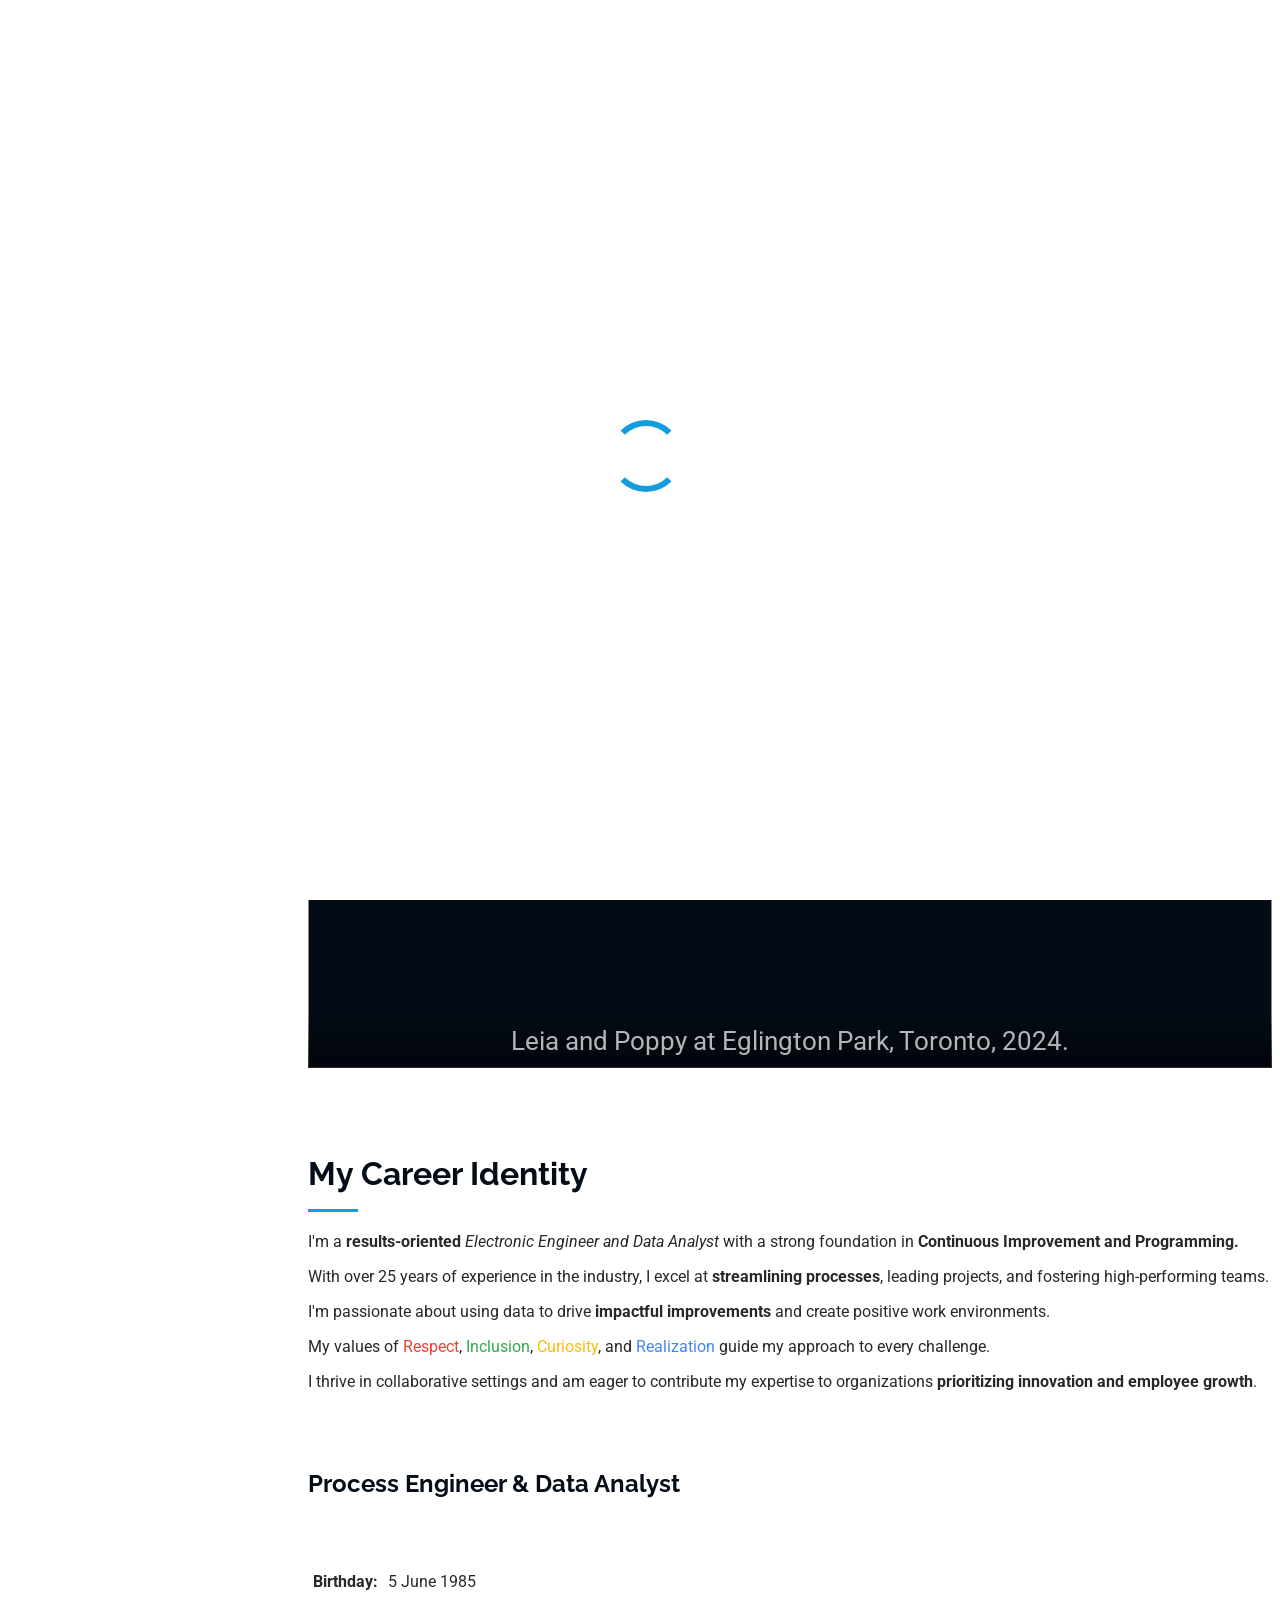
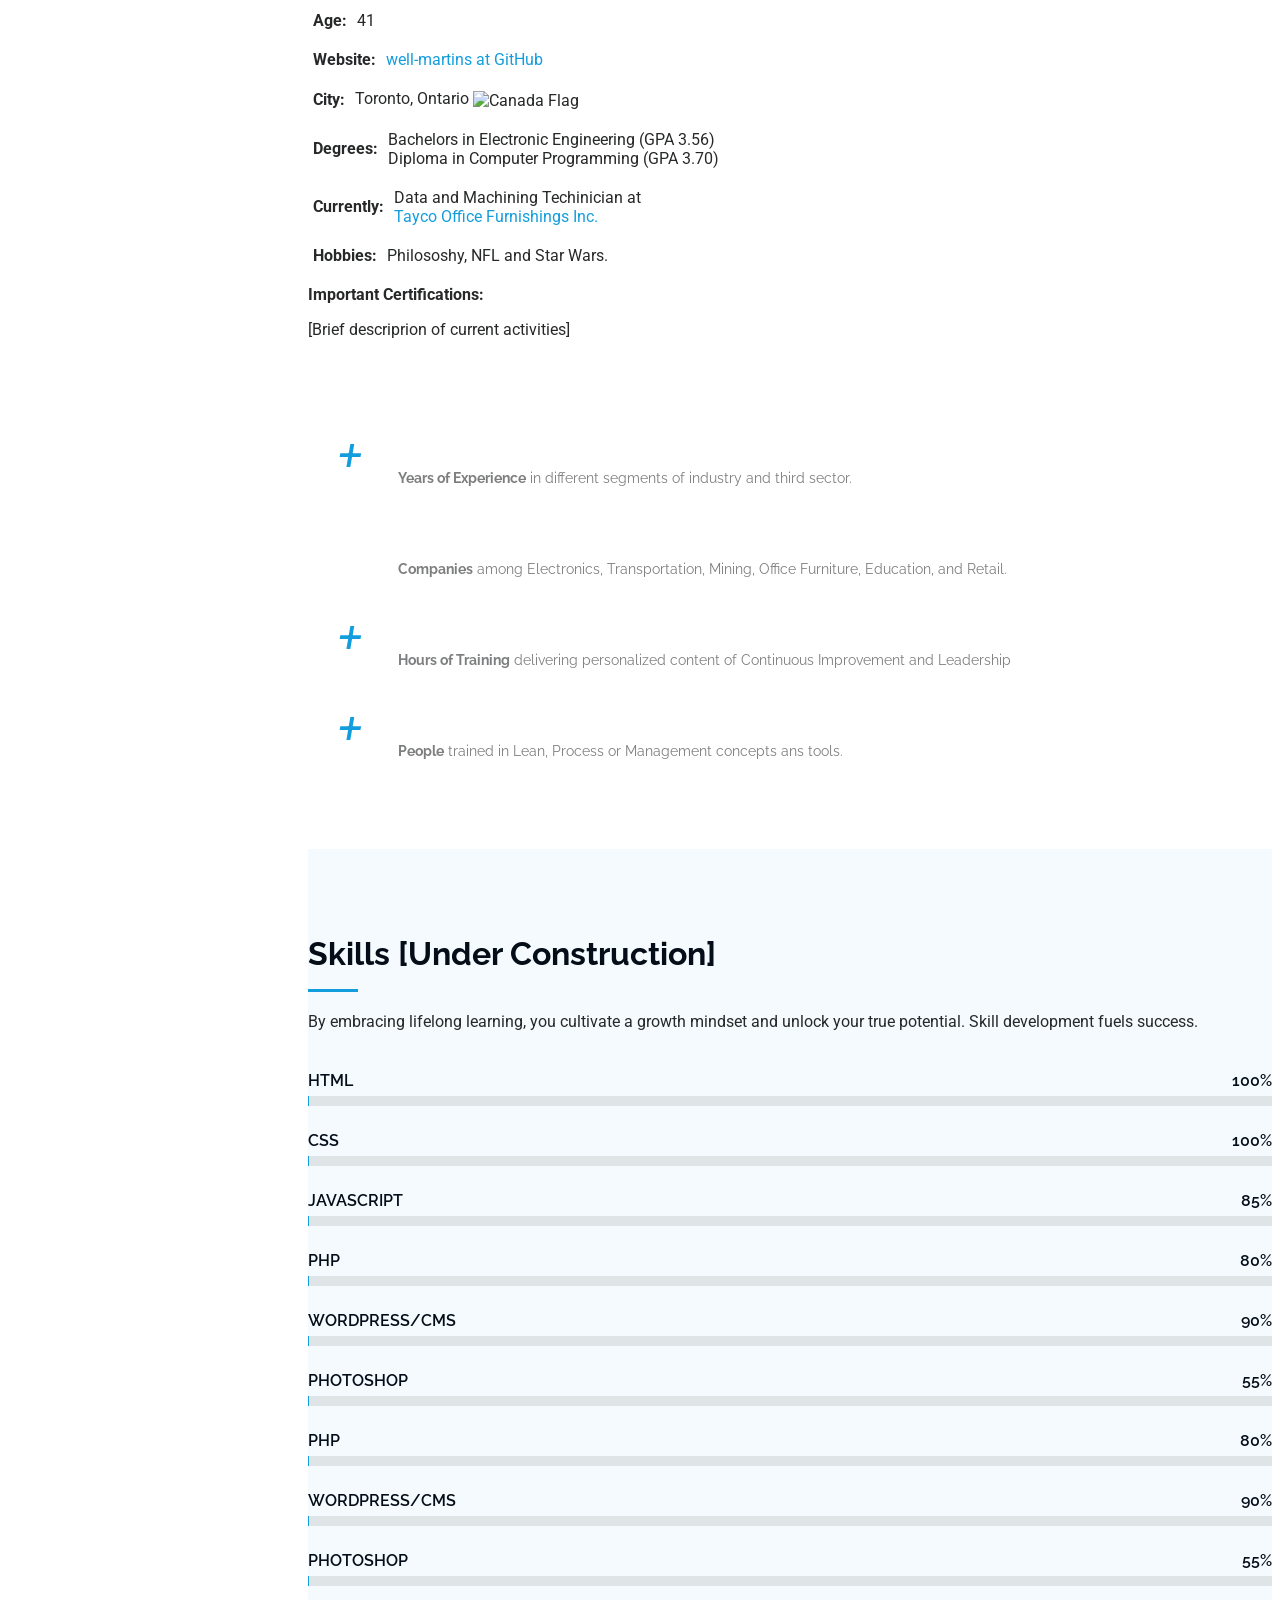
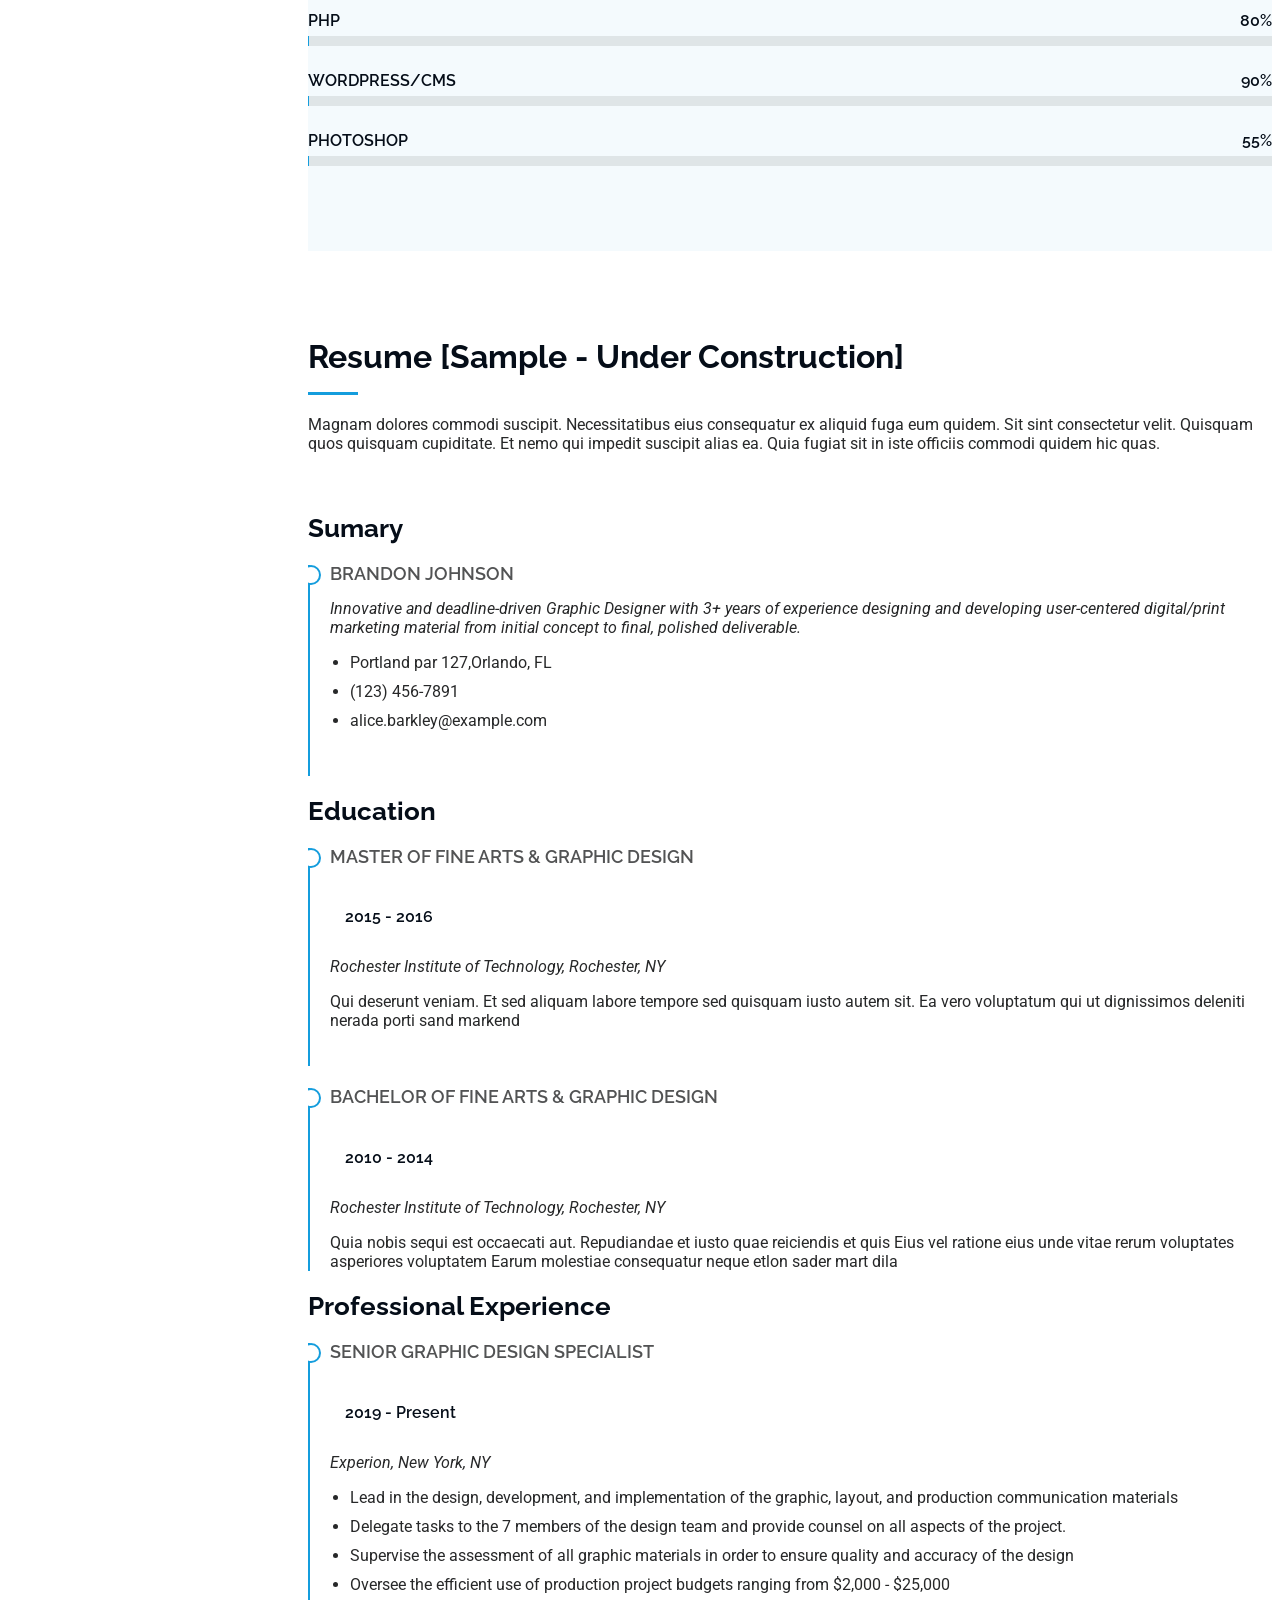
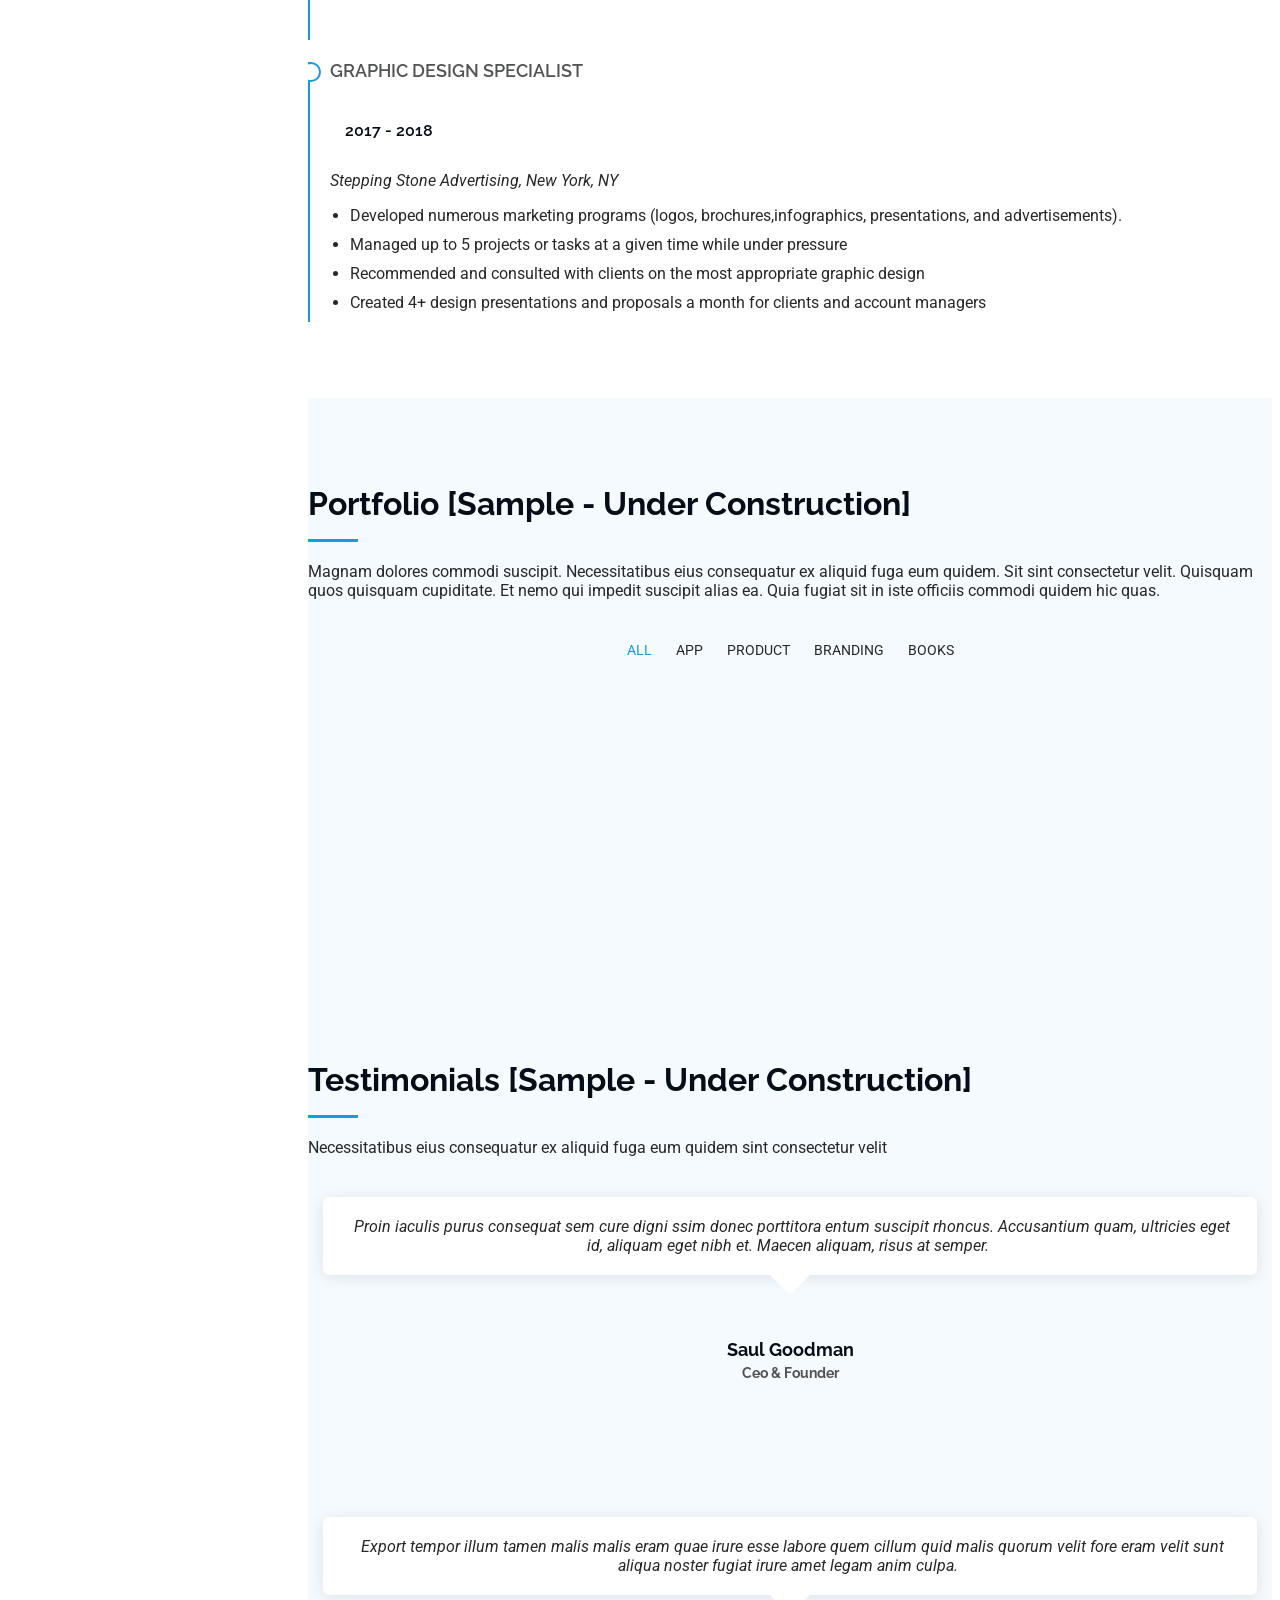
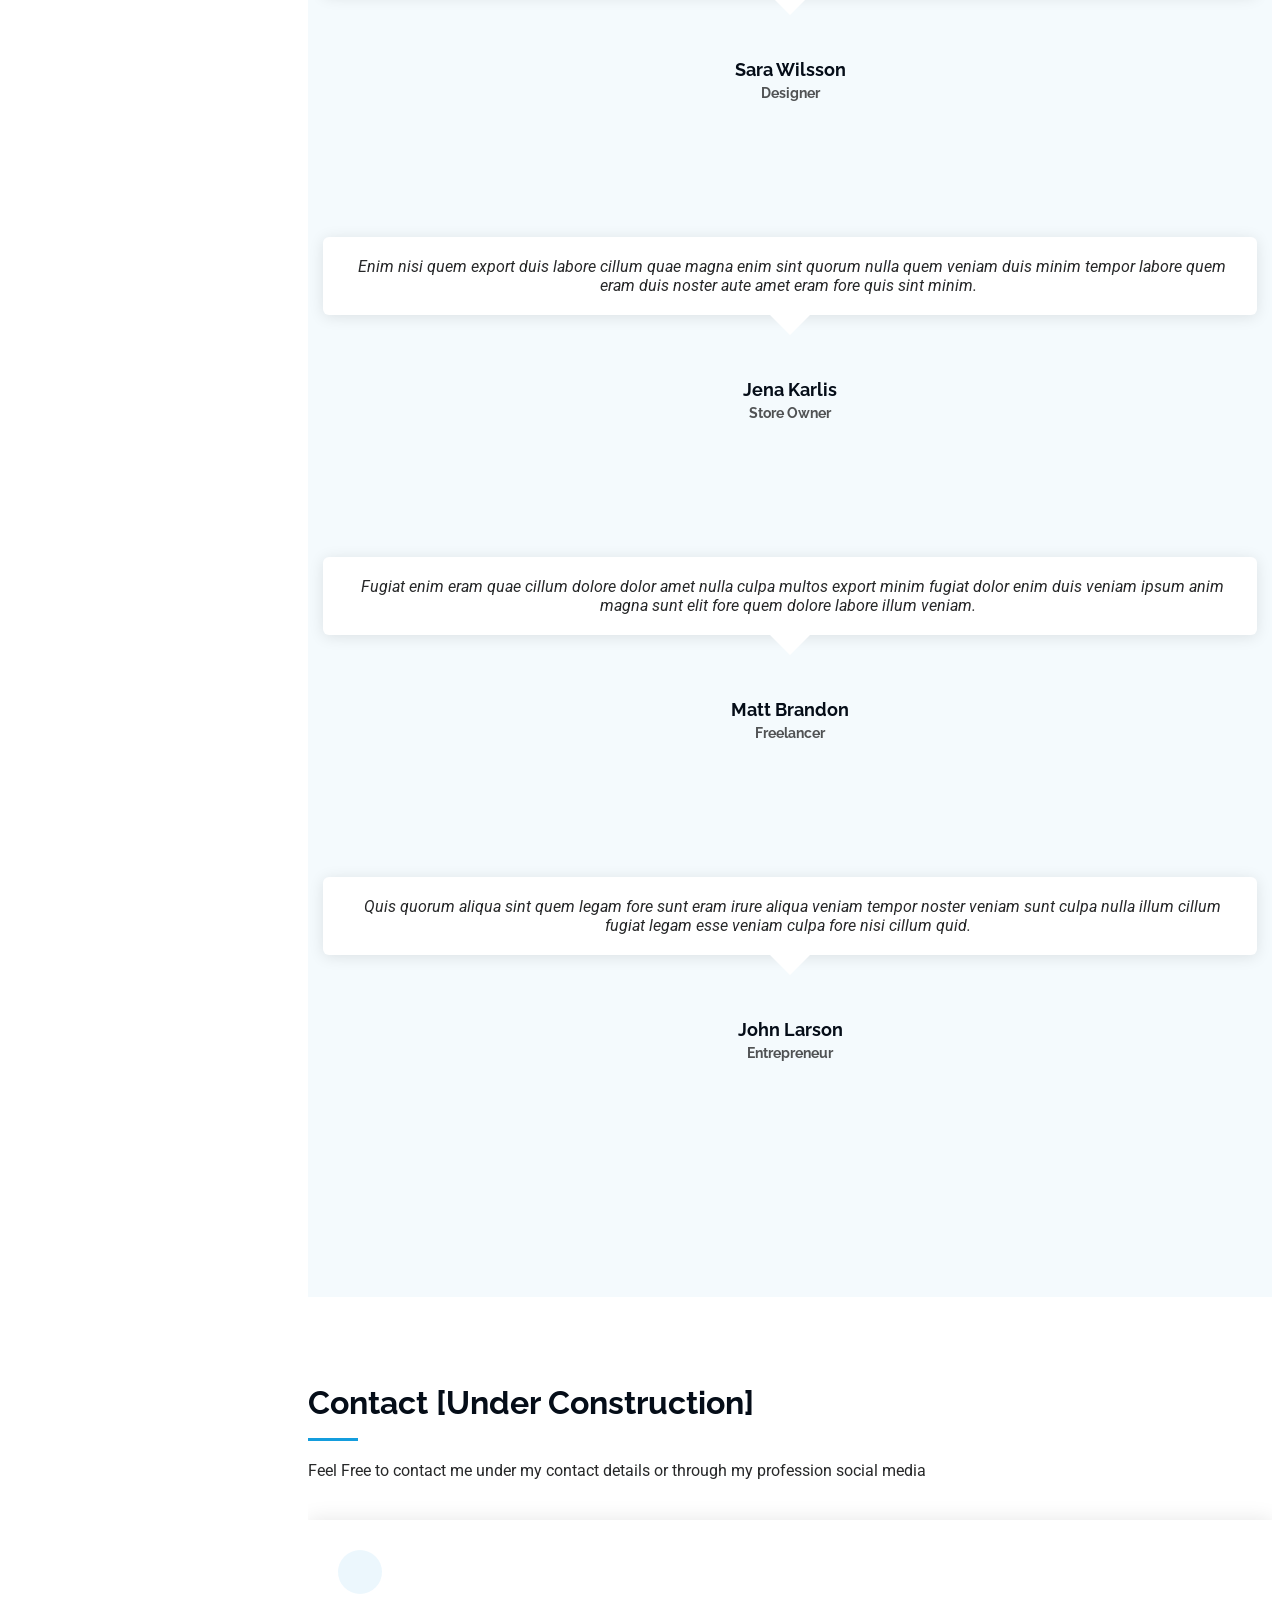
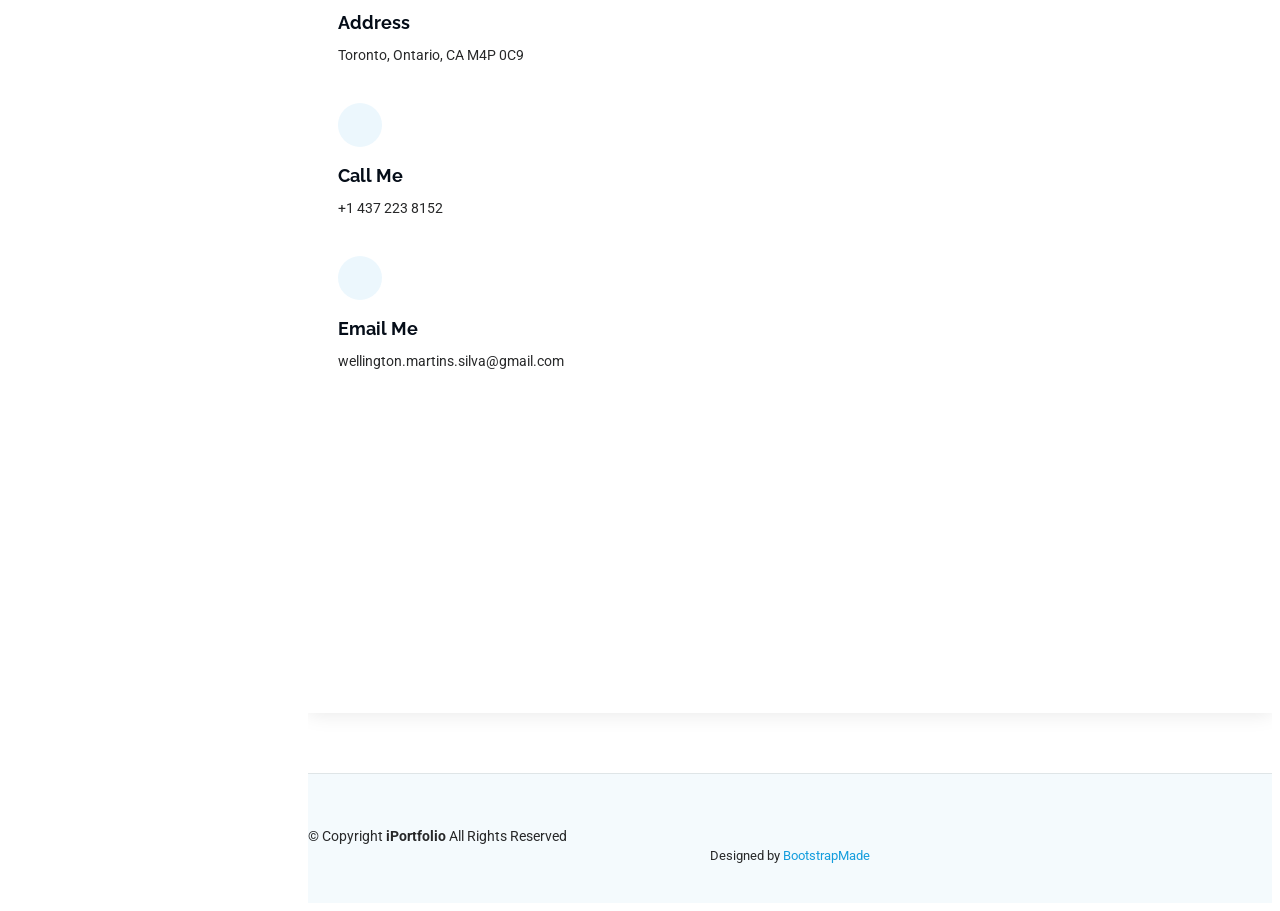
==== index.html @ 1c41eda7 "Fix hero image caption responsiveness" ====
<!DOCTYPE html>
<html lang="en">

<head>
  <meta charset="utf-8">
  <meta content="width=device-width, initial-scale=1.0" name="viewport">
  <title>Wellington Martins Portfolio</title>
  <meta content="" name="description">
  <meta content="" name="keywords">

  <!-- Favicons -->
  <link href="assets/img/favicon.png" rel="icon">
  <link href="assets/img/apple-touch-icon.png" rel="apple-touch-icon">

  <!-- Fonts -->
  <link href="https://fonts.googleapis.com" rel="preconnect">
  <link href="https://fonts.gstatic.com" rel="preconnect" crossorigin>
  <link href="https://fonts.googleapis.com/css2?family=Roboto:ital,wght@0,100;0,300;0,400;0,500;0,700;0,900;1,100;1,300;1,400;1,500;1,700;1,900&family=Poppins:ital,wght@0,100;0,200;0,300;0,400;0,500;0,600;0,700;0,800;0,900;1,100;1,200;1,300;1,400;1,500;1,600;1,700;1,800;1,900&family=Raleway:ital,wght@0,100;0,200;0,300;0,400;0,500;0,600;0,700;0,800;0,900;1,100;1,200;1,300;1,400;1,500;1,600;1,700;1,800;1,900&display=swap" rel="stylesheet">

  <!-- Vendor CSS Files -->
  <link href="assets/vendor/bootstrap/css/bootstrap.min.css" rel="stylesheet">
  <link href="assets/vendor/bootstrap-icons/bootstrap-icons.css" rel="stylesheet">
  <link href="assets/vendor/aos/aos.css" rel="stylesheet">
  <link href="assets/vendor/glightbox/css/glightbox.min.css" rel="stylesheet">
  <link href="assets/vendor/swiper/swiper-bundle.min.css" rel="stylesheet">

  <!-- Main CSS File -->
  <link href="assets/css/main.css" rel="stylesheet">

  <!-- =======================================================
  * Template Name: iPortfolio
  * Template URL: https://bootstrapmade.com/iportfolio-bootstrap-portfolio-websites-template/
  * Updated: Jun 29 2024 with Bootstrap v5.3.3
  * Author: BootstrapMade.com
  * License: https://bootstrapmade.com/license/
  ======================================================== -->
</head>

<body class="index-page">

  <header id="header" class="header dark-background d-flex flex-column">
    <i class="header-toggle d-xl-none bi bi-list"></i>

    <div class="profile-img">
      <img src="assets/img/my-profile-img.jpg" alt="" class="img-fluid rounded-circle">
    </div>

    <a href="index.html" class="logo d-flex align-items-center justify-content-center">
      <!-- Uncomment the line below if you also wish to use an image logo -->
      <!-- <img src="assets/img/logo.png" alt=""> -->
      <h1 class="sitename">Wellington Martins</h1>
    </a>

    <div class="social-links text-center">
      <a href="https://github.com/well-martins" class="github" target="_blank"><i class="bi bi-github"></i></a>
      <a href="https://www.linkedin.com/in/wellington-msilva/" class="linkedin" target="_blank"><i class="bi bi-linkedin"></i></a>
      <a href="https://www.instagram.com/wellington_martins/" class="instagram" target="_blank"><i class="bi bi-instagram"></i></a>
    </div>

    <nav id="navmenu" class="navmenu">
      <ul>
        <li><a href="#hero" class="active"><i class="bi bi-house navicon"></i>Home</a></li>
        <li><a href="#about"><i class="bi bi-person navicon"></i> About</a></li>
        <li><a href="#resume"><i class="bi bi-file-earmark-text navicon"></i> Resume</a></li>
        <li><a href="#portfolio"><i class="bi bi-images navicon"></i> Portfolio</a></li>
        <!-- <li><a href="#services"><i class="bi bi-hdd-stack navicon"></i> Services</a></li> -->
        <!-- <li class="dropdown"><a href="#"><i class="bi bi-menu-button navicon"></i> <span>Dropdown</span> <i class="bi bi-chevron-down toggle-dropdown"></i></a>
          <ul>
            <li><a href="#">Dropdown 1</a></li>
            <li class="dropdown"><a href="#"><span>Deep Dropdown</span> <i class="bi bi-chevron-down toggle-dropdown"></i></a>
              <ul>
                <li><a href="#">Deep Dropdown 1</a></li>
                <li><a href="#">Deep Dropdown 2</a></li>
                <li><a href="#">Deep Dropdown 3</a></li>
                <li><a href="#">Deep Dropdown 4</a></li>
                <li><a href="#">Deep Dropdown 5</a></li>
              </ul>
            </li>
            <li><a href="#">Dropdown 2</a></li>
            <li><a href="#">Dropdown 3</a></li>
            <li><a href="#">Dropdown 4</a></li>
          </ul>
        </li> -->
        <li><a href="#contact"><i class="bi bi-envelope navicon"></i> Contact</a></li>
      </ul>
    </nav>

  </header>

  <main class="main">

    <!-- Hero Section -->
    <section id="hero" class="hero section dark-background">
      <div class="hero-image-wrapper" aria-hidden="true">
        <img src="assets/img/hero-bg.jpg" alt="" data-aos="fade-in">
        <div class="caption">
          <p>Leia and Poppy at Eglington Park, Toronto, 2024.</p>
        </div>
      </div>
      <!-- My description animation -->
      <div class="container" data-aos="fade-up" data-aos-delay="50">
        <h2>Wellington Martins</h2>
        <p>I'm <span class="typed" data-typed-items="Engineer, Data Analyst, Developer, Lifelong Learner.">Curious.</span><span class="typed-cursor typed-cursor--blink" aria-hidden="true"></span><span class="typed-cursor typed-cursor--blink" aria-hidden="true"></span></p>
      </div>
    </section><!-- /Hero Section -->

    <!-- About Section -->
    <section id="about" class="about section" style="padding-bottom: 10px;">
      <!-- Section Title -->
      <div class="container section-title" data-aos="fade-up">
        <h2>My Career Identity</h2>
        <p>I'm a <span style="font-weight: bold;">results-oriented</span> 
          <i>Electronic Engineer and Data Analyst</i> 
          with a strong foundation in <span style="font-weight: bold;">Continuous Improvement and Programming.</span></p>
       <p>With over 25 years of experience in the industry, I excel at 
          <span style="font-weight: bold;">streamlining processes</span>, 
          leading projects, and fostering high-performing teams.</p>
       <p>I'm passionate about using data to drive 
          <span style="font-weight: bold;">impactful improvements</span> 
          and create positive work environments.</p>
       <p>My values of 
          <span style="color: #EA4335;">Respect</span>, 
          <span style="color: #34A853;">Inclusion</span>, 
          <span style="color: #FBBC05;">Curiosity</span>, 
          and 
          <span style="color: #4285F4;">Realization</span> 
          guide my approach to every challenge.</p>
       <p>I thrive in collaborative settings and am eager to contribute my expertise to 
          organizations 
          <span style="font-weight: bold;">prioritizing innovation and employee growth</span>.</p>

      </div><!-- End Section Title -->
      <!-- Picture and details section -->
      <div class="container" data-aos="fade-up" data-aos-delay="100">
        <div class="row gt-4 justify-content-center">
          <div class="col-lg-4">
            <img src="assets/img/my-profile-img.jpg" class="img-fluid" alt="">
          </div>
          <div class="col-lg-8 content">
            <h2>Process Engineer &amp; Data Analyst</h2>
            <br><br>
            <div class="row mb-0">
              <div class="col-lg-5">
                <ul>
                  <li><i class="bi bi-chevron-right"></i> <strong>Birthday:</strong> <span id="birthday">5 June 1985</span></li>
                  <li><i class="bi bi-chevron-right"></i> <strong>Age:</strong> <span id="age"></span></li>
                      <!-- Calculating the age -->
                      <script>
                        function calculateAge(birthday) {
                          const birthDate = new Date(birthday);
                          const today = new Date();
                          let age = today.getFullYear() - birthDate.getFullYear();
                          const monthDifference = today.getMonth() - birthDate.getMonth();
                          if (monthDifference < 0 || (monthDifference === 0 && today.getDate() < birthDate.getDate())) {
                            age--;
                          }
                          return age;
                        }
                        const birthdayText = document.getElementById('birthday').textContent;
                        const birthDate = new Date(birthdayText);
                        document.getElementById('age').textContent = calculateAge(birthDate);
                      </script>
                  <li><i class="bi bi-chevron-right"></i> <strong>Website:</strong> <span><a href="https://well-martins.github.io/">well-martins at GitHub</a></span></li>
                  <!-- <li><i class="bi bi-chevron-right"></i> <strong>Phone:</strong> <span></span></li> -->
                  <li><i class="bi bi-chevron-right"></i> <strong>City:</strong> <span>Toronto, Ontario <img src="assets/img/canada-flag.png" alt="Canada Flag" style="width: 20px; height: auto; vertical-align: middle;"></span></li>
                </ul>
              </div>
              <div class="col-lg-7">
                <ul>
                  <li><i class="bi bi-chevron-right"></i> <strong>Degrees:</strong> <span>Bachelors in Electronic Engineering (GPA 3.56) <br>Diploma in Computer Programming (GPA 3.70)</span></li>
                  <!-- <li><i class="bi bi-chevron-right"></i> <strong>Email:</strong> <span></span></li> -->
                  <li><i class="bi bi-chevron-right"></i> <strong>Currently:</strong> <span>Data and Machining Techinician at <br><a href="https://www.tayco.com/" target="_blank">Tayco Office Furnishings Inc.</a></span></li>
                  <li><i class="bi bi-chevron-right"></i> <strong>Hobbies:</strong><span>Philososhy, NFL and Star Wars.</span>
                </ul>
              </div>
            </div>
            <p class="pt-3">
              <strong>Important Certifications:</strong>
            </p>
            <p >
              [Brief descriprion of current activities]
            </p>
          </div>
        </div>
      </div>
    </section><!-- /About Section -->

    <!-- Stats Section -->
    <section id="stats" class="stats section p-0">
      <div class="container" data-aos="fade-up" data-aos-delay="100">
        <div class="row">
          <div class="col-lg-3 col-md-6">
            <div class="stats-item">
              <i class="bi bi-emoji-smile">+</i>
              <span data-purecounter-start="0" data-purecounter-end="25" data-purecounter-duration="1" class="purecounter"></span>
              <p><strong>Years of Experience</strong> <span>in different segments of industry and third sector.</span></p>
            </div>
          </div><!-- End Stats Item -->

          <div class="col-lg-3 col-md-6">
            <div class="stats-item">
              <i class="bi bi-rocket-takeoff"></i>
              <span data-purecounter-start="0" data-purecounter-end="8" data-purecounter-duration="1" class="purecounter"></span>
              <p><strong>Companies</strong> <span>among Electronics, Transportation, Mining, Office Furniture, Education, and Retail.</span></p>
            </div>
          </div><!-- End Stats Item -->

          <div class="col-lg-3 col-md-6">
            <div class="stats-item">
              <i class="bi bi-chat-right-text">+</i>
              <span data-purecounter-start="0" data-purecounter-end="650" data-purecounter-duration="1" class="purecounter"></span>
              <p><strong>Hours of Training</strong> <span>delivering personalized content of Continuous Improvement and Leadership</span></p>
            </div>
          </div><!-- End Stats Item -->

          <div class="col-lg-3 col-md-6">
            <div class="stats-item">
              <i class="bi bi-people">+</i>
              <span data-purecounter-start="0" data-purecounter-end="300" data-purecounter-duration="1" class="purecounter"></span>
              <p><strong>People</strong> <span>trained in Lean, Process or Management concepts ans tools.</span></p>
            </div>
          </div><!-- End Stats Item -->

        </div>

      </div>

    </section><!-- /Stats Section -->

    <!-- Skills Section -->
    <section id="skills" class="skills section light-background">
      <!-- SKILLS BARS Section Title -->
      <div class="container section-title" data-aos="fade-up">
        <h2>Skills [Under Construction]</h2>
        <p>By embracing lifelong learning, you cultivate a growth mindset and unlock your true potential. Skill development fuels success.</p>
      </div><!-- End Section Title -->
      <div class="container" data-aos="fade-up" data-aos-delay="100">
        <div class="row skills-content skills-animation">
          <div class="col-lg-3">
            <div class="progress">
              <span class="skill"><span>HTML</span> <i class="val">100%</i></span>
              <div class="progress-bar-wrap">
                <div class="progress-bar" role="progressbar" aria-valuenow="100" aria-valuemin="0" aria-valuemax="100"></div>
              </div>
            </div><!-- End Skills Item -->
            <div class="progress">
              <span class="skill"><span>CSS</span> <i class="val">100%</i></span>
              <div class="progress-bar-wrap">
                <div class="progress-bar" role="progressbar" aria-valuenow="100" aria-valuemin="0" aria-valuemax="100"></div>
              </div>
            </div><!-- End Skills Item -->
            <div class="progress">
              <span class="skill"><span>JavaScript</span> <i class="val">85%</i></span>
              <div class="progress-bar-wrap">
                <div class="progress-bar" role="progressbar" aria-valuenow="85" aria-valuemin="0" aria-valuemax="100"></div>
              </div>
            </div><!-- End Skills Item -->
          </div>

          <div class="col-lg-3">
            <div class="progress">
              <span class="skill"><span>PHP</span> <i class="val">80%</i></span>
              <div class="progress-bar-wrap">
                <div class="progress-bar" role="progressbar" aria-valuenow="80" aria-valuemin="0" aria-valuemax="100"></div>
              </div>
            </div><!-- End Skills Item -->
            <div class="progress">
              <span class="skill"><span>WordPress/CMS</span> <i class="val">90%</i></span>
              <div class="progress-bar-wrap">
                <div class="progress-bar" role="progressbar" aria-valuenow="90" aria-valuemin="0" aria-valuemax="100"></div>
              </div>
            </div><!-- End Skills Item -->
            <div class="progress">
              <span class="skill"><span>Photoshop</span> <i class="val">55%</i></span>
              <div class="progress-bar-wrap">
                <div class="progress-bar" role="progressbar" aria-valuenow="55" aria-valuemin="0" aria-valuemax="100"></div>
              </div>
            </div><!-- End Skills Item -->
          </div>

          <div class="col-lg-3">
            <div class="progress">
              <span class="skill"><span>PHP</span> <i class="val">80%</i></span>
              <div class="progress-bar-wrap">
                <div class="progress-bar" role="progressbar" aria-valuenow="80" aria-valuemin="0" aria-valuemax="100"></div>
              </div>
            </div><!-- End Skills Item -->
            <div class="progress">
              <span class="skill"><span>WordPress/CMS</span> <i class="val">90%</i></span>
              <div class="progress-bar-wrap">
                <div class="progress-bar" role="progressbar" aria-valuenow="90" aria-valuemin="0" aria-valuemax="100"></div>
              </div>
            </div><!-- End Skills Item -->
            <div class="progress">
              <span class="skill"><span>Photoshop</span> <i class="val">55%</i></span>
              <div class="progress-bar-wrap">
                <div class="progress-bar" role="progressbar" aria-valuenow="55" aria-valuemin="0" aria-valuemax="100"></div>
              </div>
            </div><!-- End Skills Item -->
          </div>

          <div class="col-lg-3">
            <div class="progress">
              <span class="skill"><span>PHP</span> <i class="val">80%</i></span>
              <div class="progress-bar-wrap">
                <div class="progress-bar" role="progressbar" aria-valuenow="80" aria-valuemin="0" aria-valuemax="100"></div>
              </div>
            </div><!-- End Skills Item -->
            <div class="progress">
              <span class="skill"><span>WordPress/CMS</span> <i class="val">90%</i></span>
              <div class="progress-bar-wrap">
                <div class="progress-bar" role="progressbar" aria-valuenow="90" aria-valuemin="0" aria-valuemax="100"></div>
              </div>
            </div><!-- End Skills Item -->
            <div class="progress">
              <span class="skill"><span>Photoshop</span> <i class="val">55%</i></span>
              <div class="progress-bar-wrap">
                <div class="progress-bar" role="progressbar" aria-valuenow="55" aria-valuemin="0" aria-valuemax="100"></div>
              </div>
            </div><!-- End Skills Item -->
          </div>

        </div>

      </div>

    </section><!-- /Skills Section -->

    <!-- Resume Section -->
    <section id="resume" class="resume section">

      <!-- Section Title -->
      <div class="container section-title" data-aos="fade-up">
        <h2>Resume [Sample - Under Construction]</h2>
        <p>Magnam dolores commodi suscipit. Necessitatibus eius consequatur ex aliquid fuga eum quidem. Sit sint consectetur velit. Quisquam quos quisquam cupiditate. Et nemo qui impedit suscipit alias ea. Quia fugiat sit in iste officiis commodi quidem hic quas.</p>
      </div><!-- End Section Title -->

      <div class="container">

        <div class="row">

          <div class="col-lg-6" data-aos="fade-up" data-aos-delay="100">
            <h3 class="resume-title">Sumary</h3>

            <div class="resume-item pb-0">
              <h4>Brandon Johnson</h4>
              <p><em>Innovative and deadline-driven Graphic Designer with 3+ years of experience designing and developing user-centered digital/print marketing material from initial concept to final, polished deliverable.</em></p>
              <ul>
                <li>Portland par 127,Orlando, FL</li>
                <li>(123) 456-7891</li>
                <li>alice.barkley@example.com</li>
              </ul>
            </div><!-- Edn Resume Item -->

            <h3 class="resume-title">Education</h3>
            <div class="resume-item">
              <h4>Master of Fine Arts &amp; Graphic Design</h4>
              <h5>2015 - 2016</h5>
              <p><em>Rochester Institute of Technology, Rochester, NY</em></p>
              <p>Qui deserunt veniam. Et sed aliquam labore tempore sed quisquam iusto autem sit. Ea vero voluptatum qui ut dignissimos deleniti nerada porti sand markend</p>
            </div><!-- Edn Resume Item -->

            <div class="resume-item">
              <h4>Bachelor of Fine Arts &amp; Graphic Design</h4>
              <h5>2010 - 2014</h5>
              <p><em>Rochester Institute of Technology, Rochester, NY</em></p>
              <p>Quia nobis sequi est occaecati aut. Repudiandae et iusto quae reiciendis et quis Eius vel ratione eius unde vitae rerum voluptates asperiores voluptatem Earum molestiae consequatur neque etlon sader mart dila</p>
            </div><!-- Edn Resume Item -->

          </div>

          <div class="col-lg-6" data-aos="fade-up" data-aos-delay="200">
            <h3 class="resume-title">Professional Experience</h3>
            <div class="resume-item">
              <h4>Senior graphic design specialist</h4>
              <h5>2019 - Present</h5>
              <p><em>Experion, New York, NY </em></p>
              <ul>
                <li>Lead in the design, development, and implementation of the graphic, layout, and production communication materials</li>
                <li>Delegate tasks to the 7 members of the design team and provide counsel on all aspects of the project. </li>
                <li>Supervise the assessment of all graphic materials in order to ensure quality and accuracy of the design</li>
                <li>Oversee the efficient use of production project budgets ranging from $2,000 - $25,000</li>
              </ul>
            </div><!-- Edn Resume Item -->

            <div class="resume-item">
              <h4>Graphic design specialist</h4>
              <h5>2017 - 2018</h5>
              <p><em>Stepping Stone Advertising, New York, NY</em></p>
              <ul>
                <li>Developed numerous marketing programs (logos, brochures,infographics, presentations, and advertisements).</li>
                <li>Managed up to 5 projects or tasks at a given time while under pressure</li>
                <li>Recommended and consulted with clients on the most appropriate graphic design</li>
                <li>Created 4+ design presentations and proposals a month for clients and account managers</li>
              </ul>
            </div><!-- Edn Resume Item -->

          </div>

        </div>

      </div>

    </section><!-- /Resume Section -->

    <!-- Portfolio Section -->
    <section id="portfolio" class="portfolio section light-background">

      <!-- Title -->
      <div class="container section-title" data-aos="fade-up">
        <h2>Portfolio [Sample - Under Construction]</h2>
        <p>Magnam dolores commodi suscipit. Necessitatibus eius consequatur ex aliquid fuga eum quidem. Sit sint consectetur velit. Quisquam quos quisquam cupiditate. Et nemo qui impedit suscipit alias ea. Quia fugiat sit in iste officiis commodi quidem hic quas.</p>
      </div><!-- End Section Title -->

      <div class="container">

        <div class="isotope-layout" data-default-filter="*" data-layout="masonry" data-sort="original-order">

          <ul class="portfolio-filters isotope-filters" data-aos="fade-up" data-aos-delay="100">
            <li data-filter="*" class="filter-active">All</li>
            <li data-filter=".filter-app">App</li>
            <li data-filter=".filter-product">Product</li>
            <li data-filter=".filter-branding">Branding</li>
            <li data-filter=".filter-books">Books</li>
          </ul><!-- End Portfolio Filters -->

          <div class="row gy-4 isotope-container" data-aos="fade-up" data-aos-delay="200">

            <div class="col-lg-4 col-md-6 portfolio-item isotope-item filter-app">
              <div class="portfolio-content h-100">
                <img src="assets/img/portfolio/app-1.jpg" class="img-fluid" alt="">
                <div class="portfolio-info">
                  <h4>App 1</h4>
                  <p>Lorem ipsum, dolor sit amet consectetur</p>
                  <a href="assets/img/portfolio/app-1.jpg" title="App 1" data-gallery="portfolio-gallery-app" class="glightbox preview-link"><i class="bi bi-zoom-in"></i></a>
                  <a href="portfolio-details.html" title="More Details" class="details-link"><i class="bi bi-link-45deg"></i></a>
                </div>
              </div>
            </div><!-- End Portfolio Item -->

            <div class="col-lg-4 col-md-6 portfolio-item isotope-item filter-product">
              <div class="portfolio-content h-100">
                <img src="assets/img/portfolio/product-1.jpg" class="img-fluid" alt="">
                <div class="portfolio-info">
                  <h4>Product 1</h4>
                  <p>Lorem ipsum, dolor sit amet consectetur</p>
                  <a href="assets/img/portfolio/product-1.jpg" title="Product 1" data-gallery="portfolio-gallery-product" class="glightbox preview-link"><i class="bi bi-zoom-in"></i></a>
                  <a href="portfolio-details.html" title="More Details" class="details-link"><i class="bi bi-link-45deg"></i></a>
                </div>
              </div>
            </div><!-- End Portfolio Item -->

            <div class="col-lg-4 col-md-6 portfolio-item isotope-item filter-branding">
              <div class="portfolio-content h-100">
                <img src="assets/img/portfolio/branding-1.jpg" class="img-fluid" alt="">
                <div class="portfolio-info">
                  <h4>Branding 1</h4>
                  <p>Lorem ipsum, dolor sit amet consectetur</p>
                  <a href="assets/img/portfolio/branding-1.jpg" title="Branding 1" data-gallery="portfolio-gallery-branding" class="glightbox preview-link"><i class="bi bi-zoom-in"></i></a>
                  <a href="portfolio-details.html" title="More Details" class="details-link"><i class="bi bi-link-45deg"></i></a>
                </div>
              </div>
            </div><!-- End Portfolio Item -->

            <div class="col-lg-4 col-md-6 portfolio-item isotope-item filter-books">
              <div class="portfolio-content h-100">
                <img src="assets/img/portfolio/books-1.jpg" class="img-fluid" alt="">
                <div class="portfolio-info">
                  <h4>Books 1</h4>
                  <p>Lorem ipsum, dolor sit amet consectetur</p>
                  <a href="assets/img/portfolio/books-1.jpg" title="Branding 1" data-gallery="portfolio-gallery-book" class="glightbox preview-link"><i class="bi bi-zoom-in"></i></a>
                  <a href="portfolio-details.html" title="More Details" class="details-link"><i class="bi bi-link-45deg"></i></a>
                </div>
              </div>
            </div><!-- End Portfolio Item -->

            <div class="col-lg-4 col-md-6 portfolio-item isotope-item filter-app">
              <div class="portfolio-content h-100">
                <img src="assets/img/portfolio/app-2.jpg" class="img-fluid" alt="">
                <div class="portfolio-info">
                  <h4>App 2</h4>
                  <p>Lorem ipsum, dolor sit amet consectetur</p>
                  <a href="assets/img/portfolio/app-2.jpg" title="App 2" data-gallery="portfolio-gallery-app" class="glightbox preview-link"><i class="bi bi-zoom-in"></i></a>
                  <a href="portfolio-details.html" title="More Details" class="details-link"><i class="bi bi-link-45deg"></i></a>
                </div>
              </div>
            </div><!-- End Portfolio Item -->

            <div class="col-lg-4 col-md-6 portfolio-item isotope-item filter-product">
              <div class="portfolio-content h-100">
                <img src="assets/img/portfolio/product-2.jpg" class="img-fluid" alt="">
                <div class="portfolio-info">
                  <h4>Product 2</h4>
                  <p>Lorem ipsum, dolor sit amet consectetur</p>
                  <a href="assets/img/portfolio/product-2.jpg" title="Product 2" data-gallery="portfolio-gallery-product" class="glightbox preview-link"><i class="bi bi-zoom-in"></i></a>
                  <a href="portfolio-details.html" title="More Details" class="details-link"><i class="bi bi-link-45deg"></i></a>
                </div>
              </div>
            </div><!-- End Portfolio Item -->

            <div class="col-lg-4 col-md-6 portfolio-item isotope-item filter-branding">
              <div class="portfolio-content h-100">
                <img src="assets/img/portfolio/branding-2.jpg" class="img-fluid" alt="">
                <div class="portfolio-info">
                  <h4>Branding 2</h4>
                  <p>Lorem ipsum, dolor sit amet consectetur</p>
                  <a href="assets/img/portfolio/branding-2.jpg" title="Branding 2" data-gallery="portfolio-gallery-branding" class="glightbox preview-link"><i class="bi bi-zoom-in"></i></a>
                  <a href="portfolio-details.html" title="More Details" class="details-link"><i class="bi bi-link-45deg"></i></a>
                </div>
              </div>
            </div><!-- End Portfolio Item -->

            <div class="col-lg-4 col-md-6 portfolio-item isotope-item filter-books">
              <div class="portfolio-content h-100">
                <img src="assets/img/portfolio/books-2.jpg" class="img-fluid" alt="">
                <div class="portfolio-info">
                  <h4>Books 2</h4>
                  <p>Lorem ipsum, dolor sit amet consectetur</p>
                  <a href="assets/img/portfolio/books-2.jpg" title="Branding 2" data-gallery="portfolio-gallery-book" class="glightbox preview-link"><i class="bi bi-zoom-in"></i></a>
                  <a href="portfolio-details.html" title="More Details" class="details-link"><i class="bi bi-link-45deg"></i></a>
                </div>
              </div>
            </div><!-- End Portfolio Item -->

            <div class="col-lg-4 col-md-6 portfolio-item isotope-item filter-app">
              <div class="portfolio-content h-100">
                <img src="assets/img/portfolio/app-3.jpg" class="img-fluid" alt="">
                <div class="portfolio-info">
                  <h4>App 3</h4>
                  <p>Lorem ipsum, dolor sit amet consectetur</p>
                  <a href="assets/img/portfolio/app-3.jpg" title="App 3" data-gallery="portfolio-gallery-app" class="glightbox preview-link"><i class="bi bi-zoom-in"></i></a>
                  <a href="portfolio-details.html" title="More Details" class="details-link"><i class="bi bi-link-45deg"></i></a>
                </div>
              </div>
            </div><!-- End Portfolio Item -->

            <div class="col-lg-4 col-md-6 portfolio-item isotope-item filter-product">
              <div class="portfolio-content h-100">
                <img src="assets/img/portfolio/product-3.jpg" class="img-fluid" alt="">
                <div class="portfolio-info">
                  <h4>Product 3</h4>
                  <p>Lorem ipsum, dolor sit amet consectetur</p>
                  <a href="assets/img/portfolio/product-3.jpg" title="Product 3" data-gallery="portfolio-gallery-product" class="glightbox preview-link"><i class="bi bi-zoom-in"></i></a>
                  <a href="portfolio-details.html" title="More Details" class="details-link"><i class="bi bi-link-45deg"></i></a>
                </div>
              </div>
            </div><!-- End Portfolio Item -->

            <div class="col-lg-4 col-md-6 portfolio-item isotope-item filter-branding">
              <div class="portfolio-content h-100">
                <img src="assets/img/portfolio/branding-3.jpg" class="img-fluid" alt="">
                <div class="portfolio-info">
                  <h4>Branding 3</h4>
                  <p>Lorem ipsum, dolor sit amet consectetur</p>
                  <a href="assets/img/portfolio/branding-3.jpg" title="Branding 2" data-gallery="portfolio-gallery-branding" class="glightbox preview-link"><i class="bi bi-zoom-in"></i></a>
                  <a href="portfolio-details.html" title="More Details" class="details-link"><i class="bi bi-link-45deg"></i></a>
                </div>
              </div>
            </div><!-- End Portfolio Item -->

            <div class="col-lg-4 col-md-6 portfolio-item isotope-item filter-books">
              <div class="portfolio-content h-100">
                <img src="assets/img/portfolio/books-3.jpg" class="img-fluid" alt="">
                <div class="portfolio-info">
                  <h4>Books 3</h4>
                  <p>Lorem ipsum, dolor sit amet consectetur</p>
                  <a href="assets/img/portfolio/books-3.jpg" title="Branding 3" data-gallery="portfolio-gallery-book" class="glightbox preview-link"><i class="bi bi-zoom-in"></i></a>
                  <a href="portfolio-details.html" title="More Details" class="details-link"><i class="bi bi-link-45deg"></i></a>
                </div>
              </div>
            </div><!-- End Portfolio Item -->

          </div><!-- End Portfolio Container -->

        </div>

      </div>

    </section><!-- /Portfolio Section -->

    <!-- Testimonials Section -->
    <section id="testimonials" class="testimonials section light-background">

      <!-- Section Title -->
      <div class="container section-title" data-aos="fade-up">
        <h2>Testimonials  [Sample - Under Construction]</h2>
        <p>Necessitatibus eius consequatur ex aliquid fuga eum quidem sint consectetur velit</p>
      </div><!-- End Section Title -->

      <div class="container" data-aos="fade-up" data-aos-delay="100">

        <div class="swiper init-swiper">
          <script type="application/json" class="swiper-config">
            {
              "loop": true,
              "speed": 600,
              "autoplay": {
                "delay": 5000
              },
              "slidesPerView": "auto",
              "pagination": {
                "el": ".swiper-pagination",
                "type": "bullets",
                "clickable": true
              },
              "breakpoints": {
                "320": {
                  "slidesPerView": 1,
                  "spaceBetween": 40
                },
                "1200": {
                  "slidesPerView": 3,
                  "spaceBetween": 1
                }
              }
            }
          </script>
          <div class="swiper-wrapper">

            <div class="swiper-slide">
              <div class="testimonial-item">
                <p>
                  <i class="bi bi-quote quote-icon-left"></i>
                  <span>Proin iaculis purus consequat sem cure digni ssim donec porttitora entum suscipit rhoncus. Accusantium quam, ultricies eget id, aliquam eget nibh et. Maecen aliquam, risus at semper.</span>
                  <i class="bi bi-quote quote-icon-right"></i>
                </p>
                <img src="assets/img/testimonials/testimonials-1.jpg" class="testimonial-img" alt="">
                <h3>Saul Goodman</h3>
                <h4>Ceo &amp; Founder</h4>
              </div>
            </div><!-- End testimonial item -->

            <div class="swiper-slide">
              <div class="testimonial-item">
                <p>
                  <i class="bi bi-quote quote-icon-left"></i>
                  <span>Export tempor illum tamen malis malis eram quae irure esse labore quem cillum quid malis quorum velit fore eram velit sunt aliqua noster fugiat irure amet legam anim culpa.</span>
                  <i class="bi bi-quote quote-icon-right"></i>
                </p>
                <img src="assets/img/testimonials/testimonials-2.jpg" class="testimonial-img" alt="">
                <h3>Sara Wilsson</h3>
                <h4>Designer</h4>
              </div>
            </div><!-- End testimonial item -->

            <div class="swiper-slide">
              <div class="testimonial-item">
                <p>
                  <i class="bi bi-quote quote-icon-left"></i>
                  <span>Enim nisi quem export duis labore cillum quae magna enim sint quorum nulla quem veniam duis minim tempor labore quem eram duis noster aute amet eram fore quis sint minim.</span>
                  <i class="bi bi-quote quote-icon-right"></i>
                </p>
                <img src="assets/img/testimonials/testimonials-3.jpg" class="testimonial-img" alt="">
                <h3>Jena Karlis</h3>
                <h4>Store Owner</h4>
              </div>
            </div><!-- End testimonial item -->

            <div class="swiper-slide">
              <div class="testimonial-item">
                <p>
                  <i class="bi bi-quote quote-icon-left"></i>
                  <span>Fugiat enim eram quae cillum dolore dolor amet nulla culpa multos export minim fugiat dolor enim duis veniam ipsum anim magna sunt elit fore quem dolore labore illum veniam.</span>
                  <i class="bi bi-quote quote-icon-right"></i>
                </p>
                <img src="assets/img/testimonials/testimonials-4.jpg" class="testimonial-img" alt="">
                <h3>Matt Brandon</h3>
                <h4>Freelancer</h4>
              </div>
            </div><!-- End testimonial item -->

            <div class="swiper-slide">
              <div class="testimonial-item">
                <p>
                  <i class="bi bi-quote quote-icon-left"></i>
                  <span>Quis quorum aliqua sint quem legam fore sunt eram irure aliqua veniam tempor noster veniam sunt culpa nulla illum cillum fugiat legam esse veniam culpa fore nisi cillum quid.</span>
                  <i class="bi bi-quote quote-icon-right"></i>
                </p>
                <img src="assets/img/testimonials/testimonials-5.jpg" class="testimonial-img" alt="">
                <h3>John Larson</h3>
                <h4>Entrepreneur</h4>
              </div>
            </div><!-- End testimonial item -->

          </div>
          <div class="swiper-pagination"></div>
        </div>

      </div>

    </section><!-- /Testimonials Section -->

    <!-- Contact Section -->
    <section id="contact" class="contact section">

      <!-- Section Title -->
      <div class="container section-title" data-aos="fade-up">
        <h2>Contact [Under Construction]</h2>
        <p>Feel Free to contact me under my contact details or through my profession social media</p>
      </div><!-- End Section Title -->

      <div class="container" data-aos="fade-up" data-aos-delay="100">

        <div class="row gy-4">

          <div class="col-lg-5">

            <div class="info-wrap">
              <div class="info-item d-flex" data-aos="fade-up" data-aos-delay="200">
                <i class="bi bi-geo-alt flex-shrink-0"></i>
                <div>
                  <h3>Address</h3>
                  <p>Toronto, Ontario, CA M4P 0C9</p>
                </div>
              </div><!-- End Info Item -->

              <div class="info-item d-flex" data-aos="fade-up" data-aos-delay="300">
                <i class="bi bi-telephone flex-shrink-0"></i>
                <div>
                  <h3>Call Me</h3>
                  <p>+1 437 223 8152</p>
                </div>
              </div><!-- End Info Item -->

              <div class="info-item d-flex" data-aos="fade-up" data-aos-delay="400">
                <i class="bi bi-envelope flex-shrink-0"></i>
                <div>
                  <h3>Email Me</h3>
                  <p>wellington.martins.silva@gmail.com</p>
                </div>
              </div><!-- End Info Item -->

              <iframe src="https://www.google.com/maps/embed?pb=!1m18!1m12!1m3!1d3800.2160142269854!2d-79.40083643745824!3d43.71141362097902!2m3!1f0!2f0!3f0!3m2!1i1024!2i768!4f13.1!3m3!1m2!1s0x882b3323ebe291df%3A0x18e8ffcc0fc51e5a!2sToronto%2C%20ON%20M4P%200C9!5e1!3m2!1spt-BR!2sca!4v1735697495382!5m2!1spt-BR!2sca" frameborder="0" style="border:0; width: 100%; height: 270px;" allowfullscreen="" loading="lazy" referrerpolicy="no-referrer-when-downgrade"></iframe>
            </div>
          </div>

        </div>

      </div>

    </section><!-- /Contact Section -->

  </main>

  <footer id="footer" class="footer position-relative light-background">

    <div class="container">
      <div class="copyright text-center ">
        <p>© <span>Copyright</span> <strong class="px-1 sitename">iPortfolio</strong> <span>All Rights Reserved</span></p>
      </div>
      <div class="credits">
        <!-- All the links in the footer should remain intact. -->
        <!-- You can delete the links only if you've purchased the pro version. -->
        <!-- Licensing information: https://bootstrapmade.com/license/ -->
        <!-- Purchase the pro version with working PHP/AJAX contact form: [buy-url] -->
        Designed by <a href="https://bootstrapmade.com/">BootstrapMade</a>
      </div>
    </div>

  </footer>

  <!-- Scroll Top -->
  <a href="#" id="scroll-top" class="scroll-top d-flex align-items-center justify-content-center"><i class="bi bi-arrow-up-short"></i></a>

  <!-- Preloader -->
  <div id="preloader"></div>

  <!-- Vendor JS Files -->
  <script src="assets/vendor/bootstrap/js/bootstrap.bundle.min.js"></script>
  <script src="assets/vendor/php-email-form/validate.js"></script>
  <script src="assets/vendor/aos/aos.js"></script>
  <script src="assets/vendor/typed.js/typed.umd.js"></script>
  <script src="assets/vendor/purecounter/purecounter_vanilla.js"></script>
  <script src="assets/vendor/waypoints/noframework.waypoints.js"></script>
  <script src="assets/vendor/glightbox/js/glightbox.min.js"></script>
  <script src="assets/vendor/imagesloaded/imagesloaded.pkgd.min.js"></script>
  <script src="assets/vendor/isotope-layout/isotope.pkgd.min.js"></script>
  <script src="assets/vendor/swiper/swiper-bundle.min.js"></script>

  <!-- Main JS File -->
  <script src="assets/js/main.js"></script>

</body>

</html>
---- assets/css/main.css ----
/**
* Template Name: iPortfolio
* Template URL: https://bootstrapmade.com/iportfolio-bootstrap-portfolio-websites-template/
* Updated: Jun 29 2024 with Bootstrap v5.3.3
* Author: BootstrapMade.com
* License: https://bootstrapmade.com/license/
*/

/*--------------------------------------------------------------
# Font & Color Variables
# Help: https://bootstrapmade.com/color-system/
--------------------------------------------------------------*/
/* Fonts */
:root {
  --default-font: "Roboto",  system-ui, -apple-system, "Segoe UI", Roboto, "Helvetica Neue", Arial, "Noto Sans", "Liberation Sans", sans-serif, "Apple Color Emoji", "Segoe UI Emoji", "Segoe UI Symbol", "Noto Color Emoji";
  --heading-font: "Raleway",  sans-serif;
  --nav-font: "Poppins",  sans-serif;
}

/* Global Colors - The following color variables are used throughout the website. Updating them here will change the color scheme of the entire website */
:root { 
  --background-color: #ffffff; /* Background color for the entire website, including individual sections */
  --default-color: #272829; /* Default color used for the majority of the text content across the entire website */
  --heading-color: #050d18; /* Color for headings, subheadings and title throughout the website */
  --accent-color: #149ddd; /* Accent color that represents your brand on the website. It's used for buttons, links, and other elements that need to stand out */
  --surface-color: #ffffff; /* The surface color is used as a background of boxed elements within sections, such as cards, icon boxes, or other elements that require a visual separation from the global background. */
  --contrast-color: #ffffff; /* Contrast color for text, ensuring readability against backgrounds of accent, heading, or default colors. */
}

/* Nav Menu Colors - The following color variables are used specifically for the navigation menu. They are separate from the global colors to allow for more customization options */
:root {
  --nav-color: #a8a9b4;  /* The default color of the main navmenu links */
  --nav-hover-color: #ffffff; /* Applied to main navmenu links when they are hovered over or active */
  --nav-mobile-background-color: #040b14; /* Used as the background color for mobile navigation menu */
  --nav-dropdown-background-color: #040b14; /* Used as the background color for dropdown items that appear when hovering over primary navigation items */
  --nav-dropdown-color: #a8a9b4; /* Used for navigation links of the dropdown items in the navigation menu. */
  --nav-dropdown-hover-color: #ffffff; /* Similar to --nav-hover-color, this color is applied to dropdown navigation links when they are hovered over. */
}

/* Color Presets - These classes override global colors when applied to any section or element, providing reuse of the sam color scheme. */

.light-background {
  --background-color: #f4fafd;
  --surface-color: #ffffff;
}

.dark-background {
  --background-color: #040b14;
  --default-color: #ffffff;
  --heading-color: #ffffff;
  --surface-color: #151f2b;
  --contrast-color: #ffffff;
}

/* Smooth scroll */
:root {
  scroll-behavior: smooth;
}

/*--------------------------------------------------------------
# General Styling & Shared Classes
--------------------------------------------------------------*/
body {
  color: var(--default-color);
  background-color: var(--background-color);
  font-family: var(--default-font);
}

a {
  color: var(--accent-color);
  text-decoration: none;
  transition: 0.3s;
}

a:hover {
  color: color-mix(in srgb, var(--accent-color), transparent 25%);
  text-decoration: none;
}

h1,
h2,
h3,
h4,
h5,
h6 {
  color: var(--heading-color);
  font-family: var(--heading-font);
}

/* PHP Email Form Messages
------------------------------*/
.php-email-form .error-message {
  display: none;
  background: #df1529;
  color: #ffffff;
  text-align: left;
  padding: 15px;
  margin-bottom: 24px;
  font-weight: 600;
}

.php-email-form .sent-message {
  display: none;
  color: #ffffff;
  background: #059652;
  text-align: center;
  padding: 15px;
  margin-bottom: 24px;
  font-weight: 600;
}

.php-email-form .loading {
  display: none;
  background: var(--surface-color);
  text-align: center;
  padding: 15px;
  margin-bottom: 24px;
}

.php-email-form .loading:before {
  content: "";
  display: inline-block;
  border-radius: 50%;
  width: 24px;
  height: 24px;
  margin: 0 10px -6px 0;
  border: 3px solid var(--accent-color);
  border-top-color: var(--surface-color);
  animation: php-email-form-loading 1s linear infinite;
}

@keyframes php-email-form-loading {
  0% {
    transform: rotate(0deg);
  }

  100% {
    transform: rotate(360deg);
  }
}

/*--------------------------------------------------------------
# Global Header
--------------------------------------------------------------*/
.header {
  color: var(--default-color);
  background-color: var(--background-color);
  position: fixed;
  top: 0;
  left: 0;
  bottom: 0;
  padding: 0 15px;
  width: 300px;
  transition: all ease-in-out 0.3s;
  overflow-y: auto;
  z-index: 997;
  border-right: 1px solid color-mix(in srgb, var(--default-color), transparent 90%);
}

.header .profile-img img {
  margin: 15px auto;
  display: block;
  width: 120px;
  border: 8px solid color-mix(in srgb, var(--default-color), transparent 85%);
}

.header .logo {
  line-height: 1;
  margin-bottom: 15px;
}

.header .logo img {
  max-height: 32px;
  margin-right: 8px;
}

.header .logo h1 {
  font-size: 24px;
  margin: 0;
  font-weight: 700;
  color: var(--heading-color);
}

.header .social-links {
  margin: 0 0 20px 0;
}

.header .social-links a {
  font-size: 16px;
  display: inline-flex;
  align-items: center;
  justify-content: center;
  background: color-mix(in srgb, var(--default-color), transparent 90%);
  color: var(--default-color);
  margin: 0 2px;
  border-radius: 50%;
  text-align: center;
  width: 40px;
  height: 40px;
  transition: 0.3s;
}

.header .social-links a:hover {
  color: var(--contrast-color);
  background: var(--accent-color);
}

@media (min-width: 1200px) {

  .header~main,
  .header~#footer {
    margin-left: 300px;
  }
}

@media (max-width: 1199px) {
  .header {
    left: -100%;
  }
}

.header.header-show {
  left: 0;
}

.header .header-toggle {
  color: var(--contrast-color);
  background-color: var(--accent-color);
  font-size: 22px;
  display: flex;
  align-items: center;
  justify-content: center;
  width: 40px;
  height: 40px;
  border-radius: 50%;
  cursor: pointer;
  position: fixed;
  top: 15px;
  right: 15px;
  z-index: 9999;
  transition: background-color 0.3s;
}

.header .header-toggle:hover {
  color: var(--contrast-color);
  background-color: color-mix(in srgb, var(--accent-color) 90%, white 15%);
}

/*--------------------------------------------------------------
# Navigation Menu
--------------------------------------------------------------*/
.mobile-nav-toggle {
  display: none;
}

.navmenu {
  padding: 0;
  z-index: 9997;
}

.navmenu ul {
  list-style: none;
  padding: 0 0 20px 0;
  margin: 0;
}

.navmenu a,
.navmenu a:focus {
  color: var(--nav-color);
  padding: 15px 10px;
  font-family: var(--nav-font);
  font-size: 16px;
  font-weight: 400;
  display: flex;
  align-items: center;
  white-space: nowrap;
  transition: 0.3s;
  width: 100%;
}

.navmenu a .navicon,
.navmenu a:focus .navicon {
  font-size: 20px;
  margin-right: 10px;
}

.navmenu a .toggle-dropdown,
.navmenu a:focus .toggle-dropdown {
  font-size: 12px;
  line-height: 0;
  margin-left: auto;
  width: 30px;
  height: 30px;
  display: flex;
  align-items: center;
  justify-content: center;
  border-radius: 50%;
  transition: 0.3s;
  flex-shrink: 0;
  background-color: color-mix(in srgb, var(--accent-color), transparent 90%);
}

.navmenu a .toggle-dropdown:hover,
.navmenu a:focus .toggle-dropdown:hover {
  background-color: var(--accent-color);
  color: var(--contrast-color);
}

.navmenu a:hover,
.navmenu .active,
.navmenu .active:focus {
  color: var(--nav-hover-color);
}

.navmenu a:hover .navicon,
.navmenu .active .navicon,
.navmenu .active:focus .navicon {
  color: var(--accent-color);
}

.navmenu .active .toggle-dropdown,
.navmenu .active:focus .toggle-dropdown {
  background-color: var(--accent-color);
  color: var(--contrast-color);
  transform: rotate(180deg);
}

.navmenu .dropdown {
  display: block;
}

.navmenu .dropdown a,
.navmenu .dropdown a:focus {
  color: --nav-dropdown-color;
}

.navmenu .dropdown a:hover,
.navmenu .dropdown .active,
.navmenu .dropdown .active:focus {
  color: var(--nav-dropdown-hover-color);
}

.navmenu .dropdown ul {
  position: static;
  display: none;
  z-index: 99;
  padding: 5px 10px;
  margin: 5px 10px;
  background-color: var(--nav-dropdown-background-color);
  border: 1px solid color-mix(in srgb, var(--default-color), transparent 90%);
  box-shadow: none;
  transition: all 0.5s ease-in-out;
}

.navmenu .dropdown ul ul {
  background-color: rgba(33, 37, 41, 0.1);
}

.navmenu .dropdown>.dropdown-active {
  display: block;
  background-color: rgba(33, 37, 41, 0.03);
}

/*--------------------------------------------------------------
# Global Footer
--------------------------------------------------------------*/
.footer {
  color: var(--default-color);
  background-color: var(--background-color);
  font-size: 14px;
  padding: 40px 0;
  position: relative;
  border-top: 1px solid color-mix(in srgb, var(--default-color), transparent 90%);
}

.footer .copyright p {
  margin-bottom: 0;
}

.footer .credits {
  margin-top: 4px;
  font-size: 13px;
  text-align: center;
}

/*--------------------------------------------------------------
# Preloader
--------------------------------------------------------------*/
#preloader {
  position: fixed;
  inset: 0;
  z-index: 999999;
  overflow: hidden;
  background: var(--background-color);
  transition: all 0.6s ease-out;
}

#preloader:before {
  content: "";
  position: fixed;
  top: calc(50% - 30px);
  left: calc(50% - 30px);
  border: 6px solid #ffffff;
  border-color: var(--accent-color) transparent var(--accent-color) transparent;
  border-radius: 50%;
  width: 60px;
  height: 60px;
  animation: animate-preloader 1.5s linear infinite;
}

@keyframes animate-preloader {
  0% {
    transform: rotate(0deg);
  }

  100% {
    transform: rotate(360deg);
  }
}

/*--------------------------------------------------------------
# Scroll Top Button
--------------------------------------------------------------*/
.scroll-top {
  position: fixed;
  visibility: hidden;
  opacity: 0;
  right: 15px;
  bottom: -15px;
  z-index: 99999;
  background-color: var(--accent-color);
  width: 44px;
  height: 44px;
  border-radius: 50px;
  transition: all 0.4s;
}

.scroll-top i {
  font-size: 24px;
  color: var(--contrast-color);
  line-height: 0;
}

.scroll-top:hover {
  background-color: color-mix(in srgb, var(--accent-color), transparent 20%);
  color: var(--contrast-color);
}

.scroll-top.active {
  visibility: visible;
  opacity: 1;
  bottom: 15px;
}

/*--------------------------------------------------------------
# Disable aos animation delay on mobile devices
--------------------------------------------------------------*/
@media screen and (max-width: 768px) {
  [data-aos-delay] {
    transition-delay: 0 !important;
  }
}

/*--------------------------------------------------------------
# Global Page Titles & Breadcrumbs
--------------------------------------------------------------*/
.page-title {
  color: var(--default-color);
  background-color: var(--background-color);
  padding: 25px 0;
  position: relative;
}

.page-title h1 {
  font-size: 24px;
  font-weight: 700;
}

.page-title .breadcrumbs ol {
  display: flex;
  flex-wrap: wrap;
  list-style: none;
  padding: 0;
  margin: 0;
  font-size: 14px;
  font-weight: 400;
}

.page-title .breadcrumbs ol li+li {
  padding-left: 10px;
}

.page-title .breadcrumbs ol li+li::before {
  content: "/";
  display: inline-block;
  padding-right: 10px;
  color: color-mix(in srgb, var(--default-color), transparent 70%);
}

/*--------------------------------------------------------------
# Global Sections
--------------------------------------------------------------*/
section,
.section {
  color: var(--default-color);
  background-color: var(--background-color);
  padding: 60px 0;
  overflow: clip;
}

/*--------------------------------------------------------------
# Global Section Titles
--------------------------------------------------------------*/
.section-title {
  padding-bottom: 40px;
  position: relative;
}

.section-title h2 {
  font-size: 32px;
  font-weight: 700;
  margin-bottom: 20px;
  padding-bottom: 20px;
  position: relative;
}

.section-title h2:after {
  content: "";
  position: absolute;
  display: block;
  width: 50px;
  height: 3px;
  background: var(--accent-color);
  left: 0;
  bottom: 0;
}

.section-title p {
  margin-bottom: 0;
}

/*--------------------------------------------------------------
# Hero Section
--------------------------------------------------------------*/
.hero {
  width: 100%;
  min-height: 100vh;
  position: relative;
  padding: 80px 0;
  display: flex;
  align-items: center;
  justify-content: center;
  overflow: hidden;
}

.hero-image-wrapper {
  position: absolute;
  inset: 0;
  z-index: 1;
}

.hero-image-wrapper img {
  display: block;
  width: 100%;
  height: 100%;
  object-fit: cover;
  object-position: center;
}

.hero:before {
  content: "";
  background: color-mix(in srgb, var(--background-color), transparent 70%);
  position: absolute;
  inset: 0;
  z-index: 2;
}

.hero .container {
  position: relative;
  z-index: 3;
}

.hero .caption {
  position: absolute;
  left: 0;
  right: 0;
  bottom: 0;
  padding: 12px 20px;
  text-align: center;
  color: white;
  background: linear-gradient(180deg, transparent 0%, rgba(0, 0, 0, 0.7) 100%);
  z-index: 4;
}

.hero .caption p {
  margin: 0;
}

.hero h2 {
  margin: 0;
  font-size: 64px;
  font-weight: 700;
}

.hero p {
  margin: 5px 0 0 0;
  font-size: 26px;
}

.hero p span {
  letter-spacing: 1px;
  border-bottom: 2px solid var(--accent-color);
}

.hero .social-links {
  margin-top: 25px;
}

.hero .social-links a {
  font-size: 24px;
  display: inline-block;
  color: color-mix(in srgb, var(--default-color), transparent 50%);
  line-height: 1;
  margin-right: 20px;
  transition: 0.3s;
}

.hero .social-links a:hover {
  color: var(--accent-color);
}

@media (max-width: 768px) {
  .hero h2 {
    font-size: 32px;
  }

  .hero p {
    font-size: 20px;
  }
}

/*--------------------------------------------------------------
# About Section
--------------------------------------------------------------*/
.about .content h2 {
  font-weight: 700;
  font-size: 24px;
}

.about .content ul {
  list-style: none;
  padding: 0;
}

.about .content ul li {
  margin-bottom: 20px;
  display: flex;
  align-items: center;
}

.about .content ul strong {
  margin-right: 10px;
}

.about .content ul i {
  font-size: 16px;
  margin-right: 5px;
  color: var(--accent-color);
  line-height: 0;
}

/*--------------------------------------------------------------
# Stats Section
--------------------------------------------------------------*/
.stats .stats-item {
  padding: 30px;
  width: 100%;
}

.stats .stats-item i {
  color: var(--accent-color);
  display: block;
  font-size: 44px;
  float: left;
  line-height: 0;
}

.stats .stats-item .purecounter {
  color: var(--heading-color);
  font-size: 48px;
  line-height: 40px;
  display: block;
  font-weight: 700;
  margin-left: 60px;
}

.stats .stats-item p {
  color: color-mix(in srgb, var(--default-color), transparent 40%);
  padding: 15px 0 0 0;
  margin: 0 0 0 60px;
  font-family: var(--heading-font);
  font-size: 14px;
}

/*--------------------------------------------------------------
# Skills Section
--------------------------------------------------------------*/
.skills .progress {
  height: 60px;
  display: block;
  background: none;
  border-radius: 0;
}

.skills .progress .skill {
  color: var(--heading-color);
  padding: 0;
  margin: 0 0 6px 0;
  text-transform: uppercase;
  display: block;
  font-weight: 600;
  font-family: var(--heading-font);
}

.skills .progress .skill .val {
  float: right;
  font-style: normal;
}

.skills .progress-bar-wrap {
  background: color-mix(in srgb, var(--default-color), transparent 90%);
  height: 10px;
}

.skills .progress-bar {
  width: 1px;
  height: 10px;
  transition: 0.9s;
  background-color: var(--accent-color);
}

/*--------------------------------------------------------------
# Resume Section
--------------------------------------------------------------*/
.resume .resume-title {
  color: var(--heading-color);
  font-size: 26px;
  font-weight: 700;
  margin-top: 20px;
  margin-bottom: 20px;
}

.resume .resume-item {
  padding: 0 0 20px 20px;
  margin-top: -2px;
  border-left: 2px solid var(--accent-color);
  position: relative;
}

.resume .resume-item h4 {
  line-height: 18px;
  font-size: 18px;
  font-weight: 600;
  text-transform: uppercase;
  color: color-mix(in srgb, var(--default-color), transparent 20%);
  margin-bottom: 10px;
}

.resume .resume-item h5 {
  font-size: 16px;
  padding: 5px 15px;
  display: inline-block;
  font-weight: 600;
  margin-bottom: 10px;
}

.resume .resume-item ul {
  padding-left: 20px;
}

.resume .resume-item ul li {
  padding-bottom: 10px;
}

.resume .resume-item:last-child {
  padding-bottom: 0;
}

.resume .resume-item::before {
  content: "";
  position: absolute;
  width: 16px;
  height: 16px;
  border-radius: 50px;
  left: -9px;
  top: 0;
  background: var(--background-color);
  border: 2px solid var(--accent-color);
}

/*--------------------------------------------------------------
# Portfolio Section
--------------------------------------------------------------*/
.portfolio .portfolio-filters {
  padding: 0;
  margin: 0 auto 20px auto;
  list-style: none;
  text-align: center;
}

.portfolio .portfolio-filters li {
  cursor: pointer;
  display: inline-block;
  padding: 0;
  font-size: 14px;
  font-weight: 400;
  margin: 0 10px;
  line-height: 1;
  text-transform: uppercase;
  margin-bottom: 10px;
  transition: all 0.3s ease-in-out;
}

.portfolio .portfolio-filters li:hover,
.portfolio .portfolio-filters li.filter-active {
  color: var(--accent-color);
}

.portfolio .portfolio-filters li:first-child {
  margin-left: 0;
}

.portfolio .portfolio-filters li:last-child {
  margin-right: 0;
}

@media (max-width: 575px) {
  .portfolio .portfolio-filters li {
    font-size: 14px;
    margin: 0 5px;
  }
}

.portfolio .portfolio-content {
  position: relative;
  overflow: hidden;
}

.portfolio .portfolio-content img {
  transition: 0.3s;
}

.portfolio .portfolio-content .portfolio-info {
  opacity: 0;
  position: absolute;
  inset: 0;
  z-index: 3;
  transition: all ease-in-out 0.3s;
  background: rgba(0, 0, 0, 0.6);
  padding: 15px;
}

.portfolio .portfolio-content .portfolio-info h4 {
  font-size: 14px;
  padding: 5px 10px;
  font-weight: 400;
  color: #ffffff;
  display: inline-block;
  background-color: var(--accent-color);
}

.portfolio .portfolio-content .portfolio-info p {
  position: absolute;
  bottom: 10px;
  text-align: center;
  display: inline-block;
  left: 0;
  right: 0;
  font-size: 16px;
  font-weight: 600;
  color: rgba(255, 255, 255, 0.8);
}

.portfolio .portfolio-content .portfolio-info .preview-link,
.portfolio .portfolio-content .portfolio-info .details-link {
  position: absolute;
  left: calc(50% - 40px);
  font-size: 26px;
  top: calc(50% - 14px);
  color: #fff;
  transition: 0.3s;
  line-height: 1.2;
}

.portfolio .portfolio-content .portfolio-info .preview-link:hover,
.portfolio .portfolio-content .portfolio-info .details-link:hover {
  color: var(--accent-color);
}

.portfolio .portfolio-content .portfolio-info .details-link {
  left: 50%;
  font-size: 34px;
  line-height: 0;
}

.portfolio .portfolio-content:hover .portfolio-info {
  opacity: 1;
}

.portfolio .portfolio-content:hover img {
  transform: scale(1.1);
}

/*--------------------------------------------------------------
# Services Section
--------------------------------------------------------------*/
.services .service-item {
  position: relative;
}

.services .service-item .icon {
  background: var(--accent-color);
  display: flex;
  align-items: center;
  justify-content: center;
  width: 54px;
  height: 54px;
  border-radius: 50%;
  transition: 0.5s;
  border: 1px solid var(--accent-color);
  margin-right: 20px;
}

.services .service-item .icon i {
  color: var(--contrast-color);
  font-size: 24px;
  line-height: 0;
}

.services .service-item:hover .icon {
  background: var(--surface-color);
}

.services .service-item:hover .icon i {
  color: var(--accent-color);
}

.services .service-item .title {
  font-weight: 700;
  margin-bottom: 15px;
  font-size: 18px;
}

.services .service-item .title a {
  color: var(--heading-color);
}

.services .service-item .title a:hover {
  color: var(--accent-color);
}

.services .service-item .description {
  line-height: 24px;
  font-size: 14px;
}

/*--------------------------------------------------------------
# Testimonials Section
--------------------------------------------------------------*/
.testimonials .testimonials-carousel,
.testimonials .testimonials-slider {
  overflow: hidden;
}

.testimonials .testimonial-item {
  box-sizing: content-box;
  text-align: center;
  min-height: 320px;
}

.testimonials .testimonial-item .testimonial-img {
  width: 90px;
  border-radius: 50%;
  margin: 0 auto;
}

.testimonials .testimonial-item h3 {
  font-size: 18px;
  font-weight: bold;
  margin: 10px 0 5px 0;
}

.testimonials .testimonial-item h4 {
  font-size: 14px;
  color: color-mix(in srgb, var(--default-color), transparent 20%);
  margin: 0;
}

.testimonials .testimonial-item .quote-icon-left,
.testimonials .testimonial-item .quote-icon-right {
  color: color-mix(in srgb, var(--accent-color), transparent 40%);
  font-size: 26px;
  line-height: 0;
}

.testimonials .testimonial-item .quote-icon-left {
  display: inline-block;
  left: -5px;
  position: relative;
}

.testimonials .testimonial-item .quote-icon-right {
  display: inline-block;
  right: -5px;
  position: relative;
  top: 10px;
  transform: scale(-1, -1);
}

.testimonials .testimonial-item p {
  font-style: italic;
  margin: 0 15px 15px 15px;
  padding: 20px;
  background-color: var(--surface-color);
  position: relative;
  margin-bottom: 35px;
  border-radius: 6px;
  box-shadow: 0px 2px 15px rgba(0, 0, 0, 0.1);
}

.testimonials .testimonial-item p::after {
  content: "";
  width: 0;
  height: 0;
  border-top: 20px solid var(--surface-color);
  border-right: 20px solid transparent;
  border-left: 20px solid transparent;
  position: absolute;
  bottom: -20px;
  left: calc(50% - 20px);
}

.testimonials .swiper-wrapper {
  height: auto;
}

.testimonials .swiper-pagination {
  margin-top: 40px;
  position: relative;
}

.testimonials .swiper-pagination .swiper-pagination-bullet {
  width: 12px;
  height: 12px;
  background-color: var(--background-color);
  opacity: 1;
  border: 1px solid var(--accent-color);
}

.testimonials .swiper-pagination .swiper-pagination-bullet-active {
  background-color: var(--accent-color);
}

/*--------------------------------------------------------------
# Contact Section
--------------------------------------------------------------*/
.contact .info-wrap {
  background-color: var(--surface-color);
  box-shadow: 0px 0px 20px rgba(0, 0, 0, 0.1);
  padding: 30px;
}

@media (max-width: 575px) {
  .contact .info-wrap {
    padding: 20px;
  }
}

.contact .info-item {
  margin-bottom: 40px;
}

.contact .info-item i {
  font-size: 20px;
  color: var(--accent-color);
  background: color-mix(in srgb, var(--accent-color), transparent 92%);
  width: 44px;
  height: 44px;
  display: flex;
  justify-content: center;
  align-items: center;
  border-radius: 50px;
  transition: all 0.3s ease-in-out;
  margin-right: 15px;
}

.contact .info-item h3 {
  padding: 0;
  font-size: 18px;
  font-weight: 700;
  margin-bottom: 5px;
}

.contact .info-item p {
  padding: 0;
  margin-bottom: 0;
  font-size: 14px;
}

.contact .info-item:hover i {
  background: var(--accent-color);
  color: var(--contrast-color);
}

.contact .php-email-form {
  background-color: var(--surface-color);
  height: 100%;
  padding: 30px;
  box-shadow: 0px 0px 20px rgba(0, 0, 0, 0.1);
}

@media (max-width: 575px) {
  .contact .php-email-form {
    padding: 20px;
  }
}

.contact .php-email-form input[type=text],
.contact .php-email-form input[type=email],
.contact .php-email-form textarea {
  font-size: 14px;
  padding: 10px 15px;
  box-shadow: none;
  border-radius: 0;
  color: var(--default-color);
  background-color: var(--surface-color);
  border-color: color-mix(in srgb, var(--default-color), transparent 80%);
}

.contact .php-email-form input[type=text]:focus,
.contact .php-email-form input[type=email]:focus,
.contact .php-email-form textarea:focus {
  border-color: var(--accent-color);
}

.contact .php-email-form input[type=text]::placeholder,
.contact .php-email-form input[type=email]::placeholder,
.contact .php-email-form textarea::placeholder {
  color: color-mix(in srgb, var(--default-color), transparent 70%);
}

.contact .php-email-form button[type=submit] {
  color: var(--contrast-color);
  background: var(--accent-color);
  border: 0;
  padding: 10px 30px;
  transition: 0.4s;
  border-radius: 50px;
}

.contact .php-email-form button[type=submit]:hover {
  background: color-mix(in srgb, var(--accent-color), transparent 25%);
}

/*--------------------------------------------------------------
# Portfolio Details Section
--------------------------------------------------------------*/
.portfolio-details .portfolio-details-slider img {
  width: 100%;
}

.portfolio-details .portfolio-details-slider .swiper-pagination {
  margin-top: 20px;
  position: relative;
}

.portfolio-details .portfolio-details-slider .swiper-pagination .swiper-pagination-bullet {
  width: 12px;
  height: 12px;
  background-color: color-mix(in srgb, var(--default-color), transparent 85%);
  opacity: 1;
}

.portfolio-details .portfolio-details-slider .swiper-pagination .swiper-pagination-bullet-active {
  background-color: var(--accent-color);
}

.portfolio-details .portfolio-info {
  padding: 30px;
  box-shadow: 0px 0 30px rgba(0, 0, 0, 0.1);
}

.portfolio-details .portfolio-info h3 {
  font-size: 22px;
  font-weight: 700;
  margin-bottom: 20px;
  padding-bottom: 20px;
  border-bottom: 1px solid color-mix(in srgb, var(--default-color), transparent 85%);
}

.portfolio-details .portfolio-info ul {
  list-style: none;
  padding: 0;
  font-size: 15px;
}

.portfolio-details .portfolio-info ul li+li {
  margin-top: 10px;
}

.portfolio-details .portfolio-description {
  padding-top: 30px;
}

.portfolio-details .portfolio-description h2 {
  font-size: 26px;
  font-weight: 700;
  margin-bottom: 20px;
}

.portfolio-details .portfolio-description p {
  padding: 0;
  color: color-mix(in srgb, var(--default-color), transparent 30%);
}

/*--------------------------------------------------------------
# Service Details Section
--------------------------------------------------------------*/
.service-details .services-list {
  padding: 10px 30px;
  border: 1px solid color-mix(in srgb, var(--default-color), transparent 90%);
  margin-bottom: 20px;
}

.service-details .services-list a {
  display: block;
  line-height: 1;
  padding: 8px 0 8px 15px;
  border-left: 3px solid color-mix(in srgb, var(--default-color), transparent 70%);
  margin: 20px 0;
  color: color-mix(in srgb, var(--default-color), transparent 20%);
  transition: 0.3s;
}

.service-details .services-list a.active {
  color: var(--heading-color);
  font-weight: 700;
  border-color: var(--accent-color);
}

.service-details .services-list a:hover {
  border-color: var(--accent-color);
}

.service-details .services-img {
  margin-bottom: 20px;
}

.service-details h3 {
  font-size: 26px;
  font-weight: 700;
}

.service-details h4 {
  font-size: 20px;
  font-weight: 700;
}

.service-details p {
  font-size: 15px;
}

.service-details ul {
  list-style: none;
  padding: 0;
  font-size: 15px;
}

.service-details ul li {
  padding: 5px 0;
  display: flex;
  align-items: center;
}

.service-details ul i {
  font-size: 20px;
  margin-right: 8px;
  color: var(--accent-color);
}

/*--------------------------------------------------------------
# Starter Section Section
--------------------------------------------------------------*/
.starter-section {
  /* Add your styles here */
}
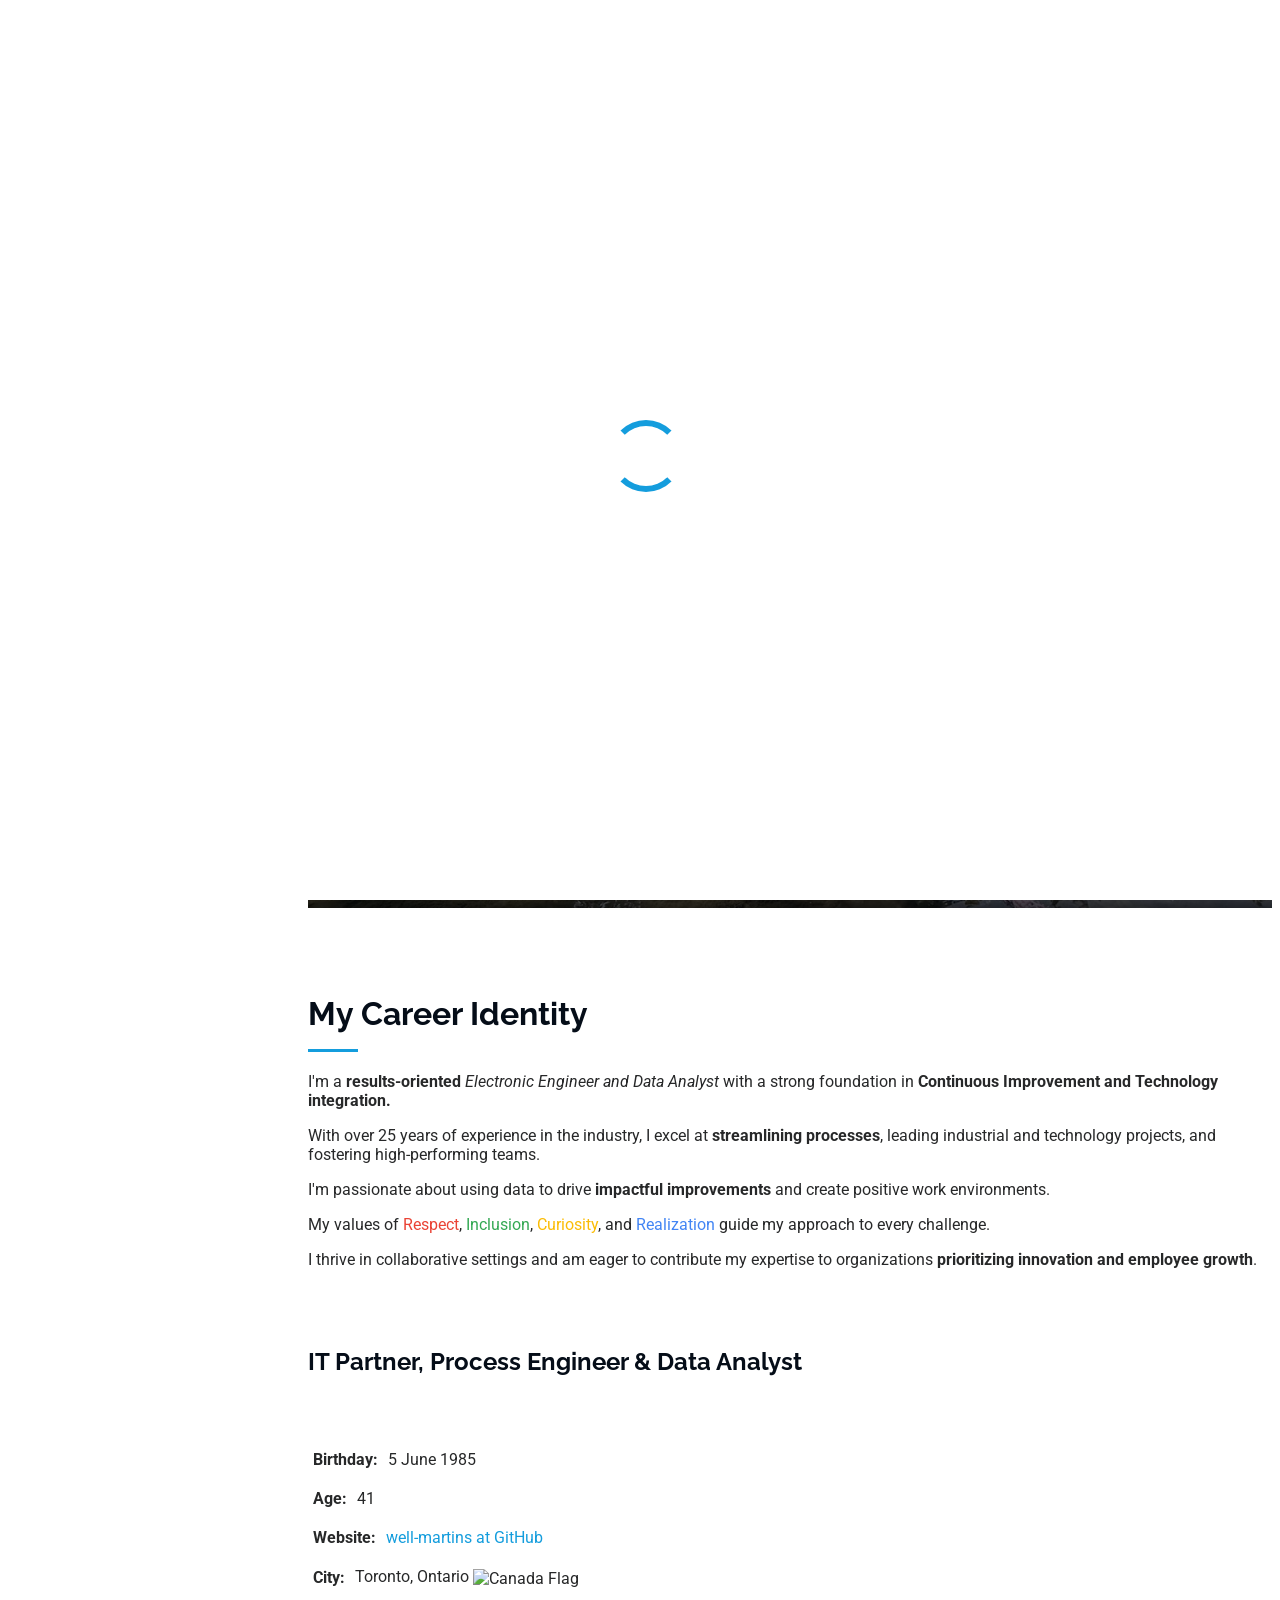
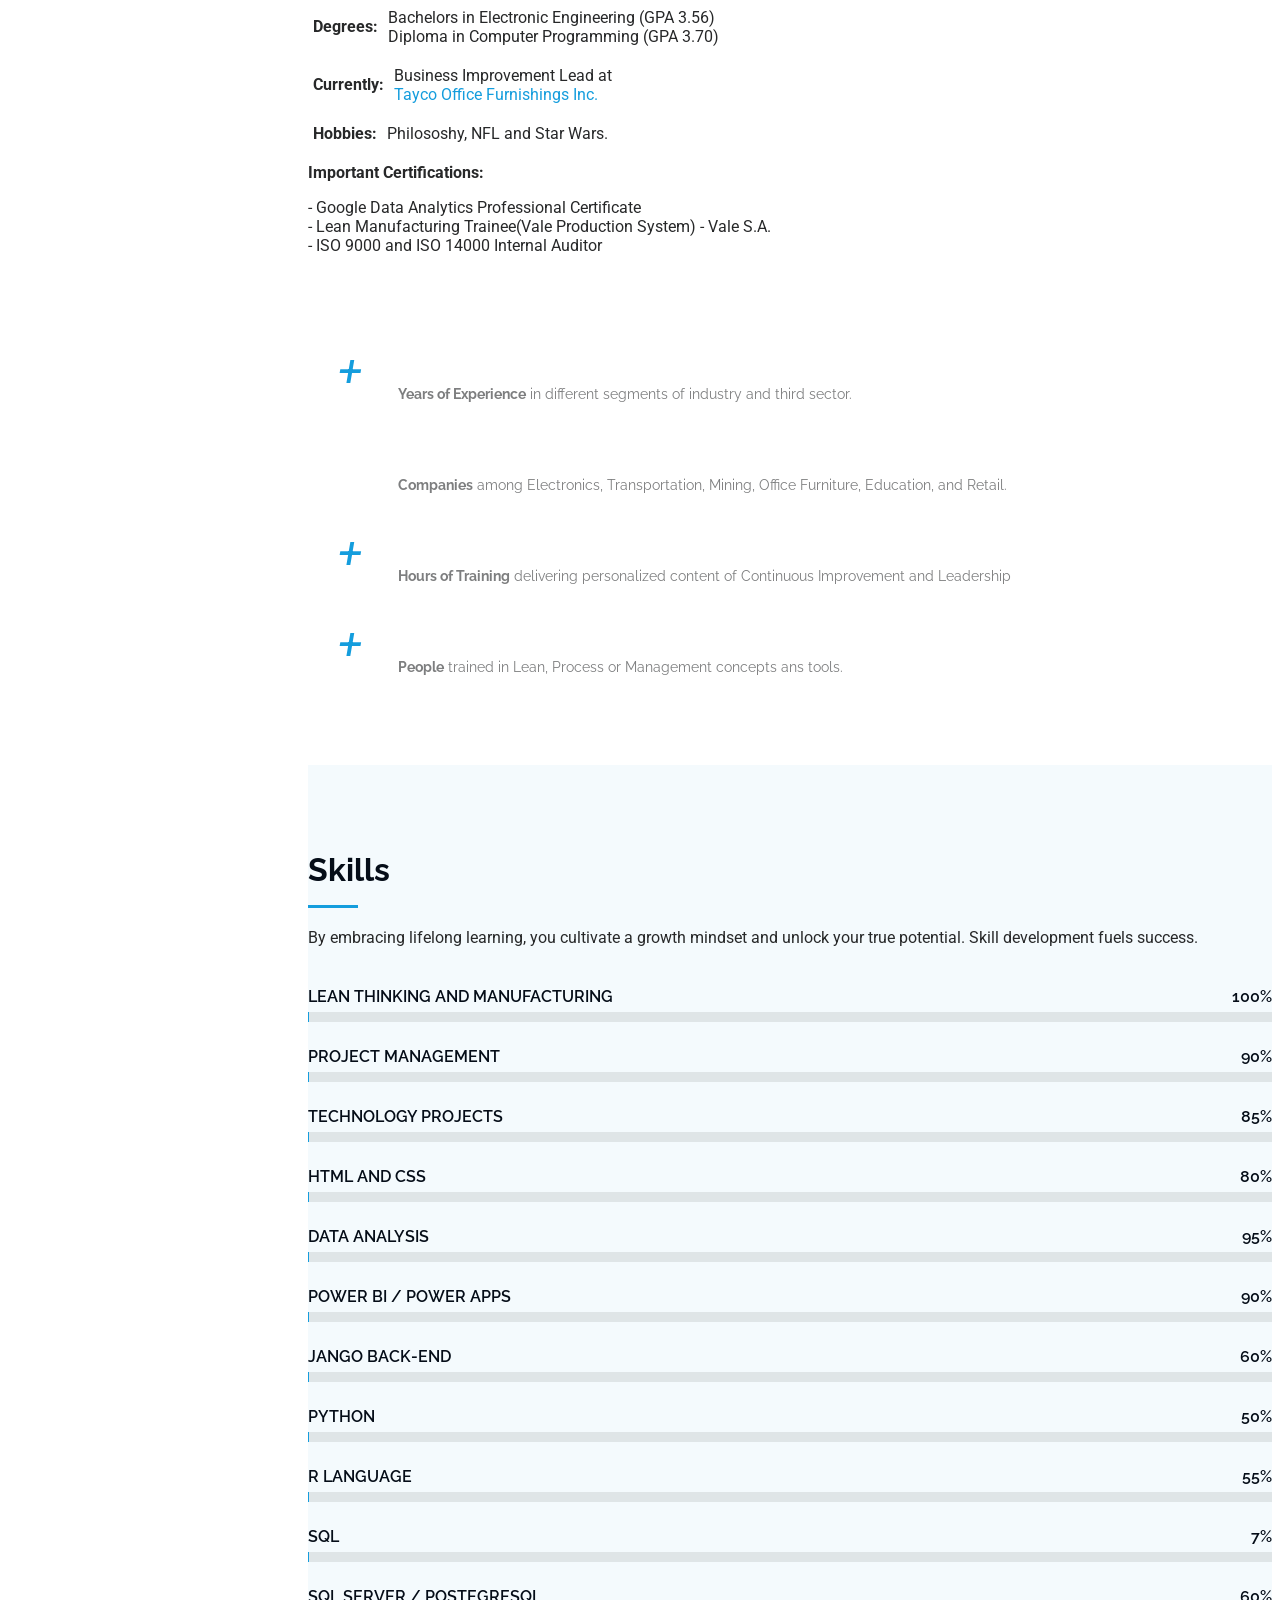
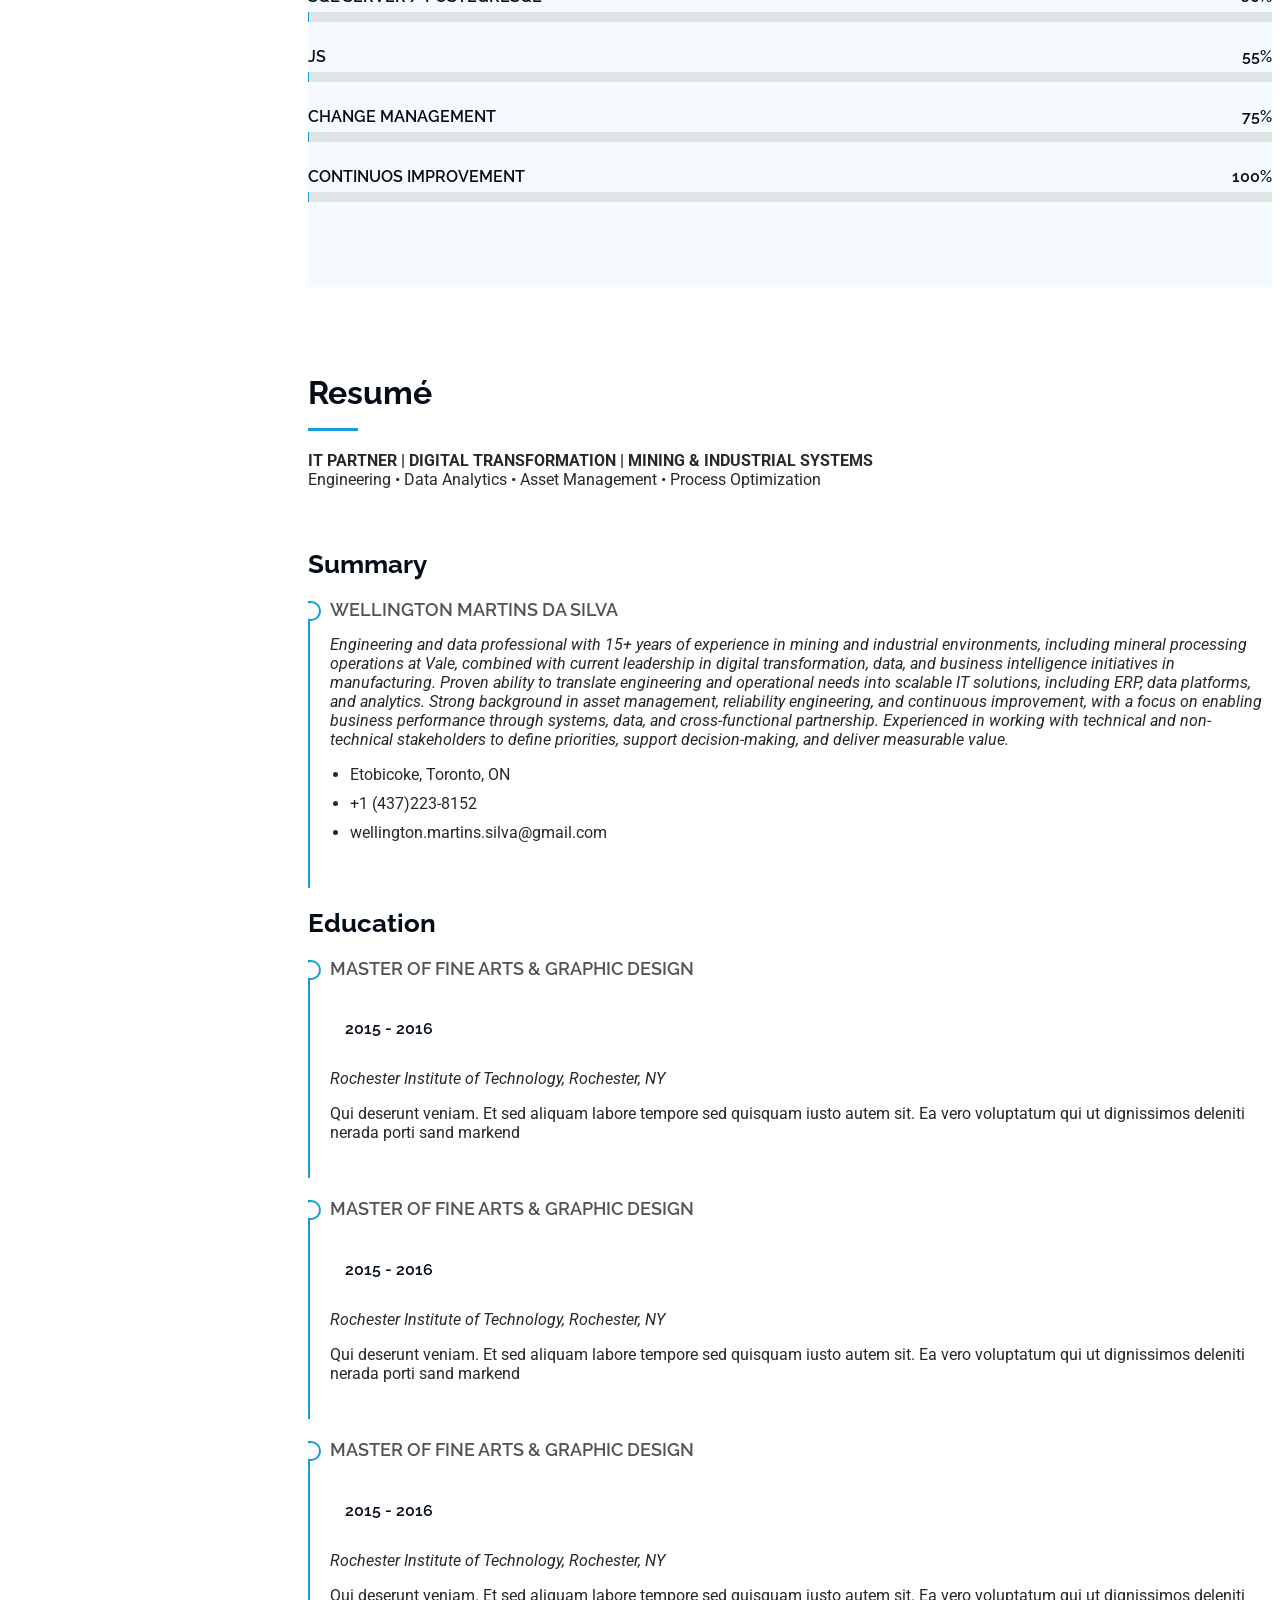
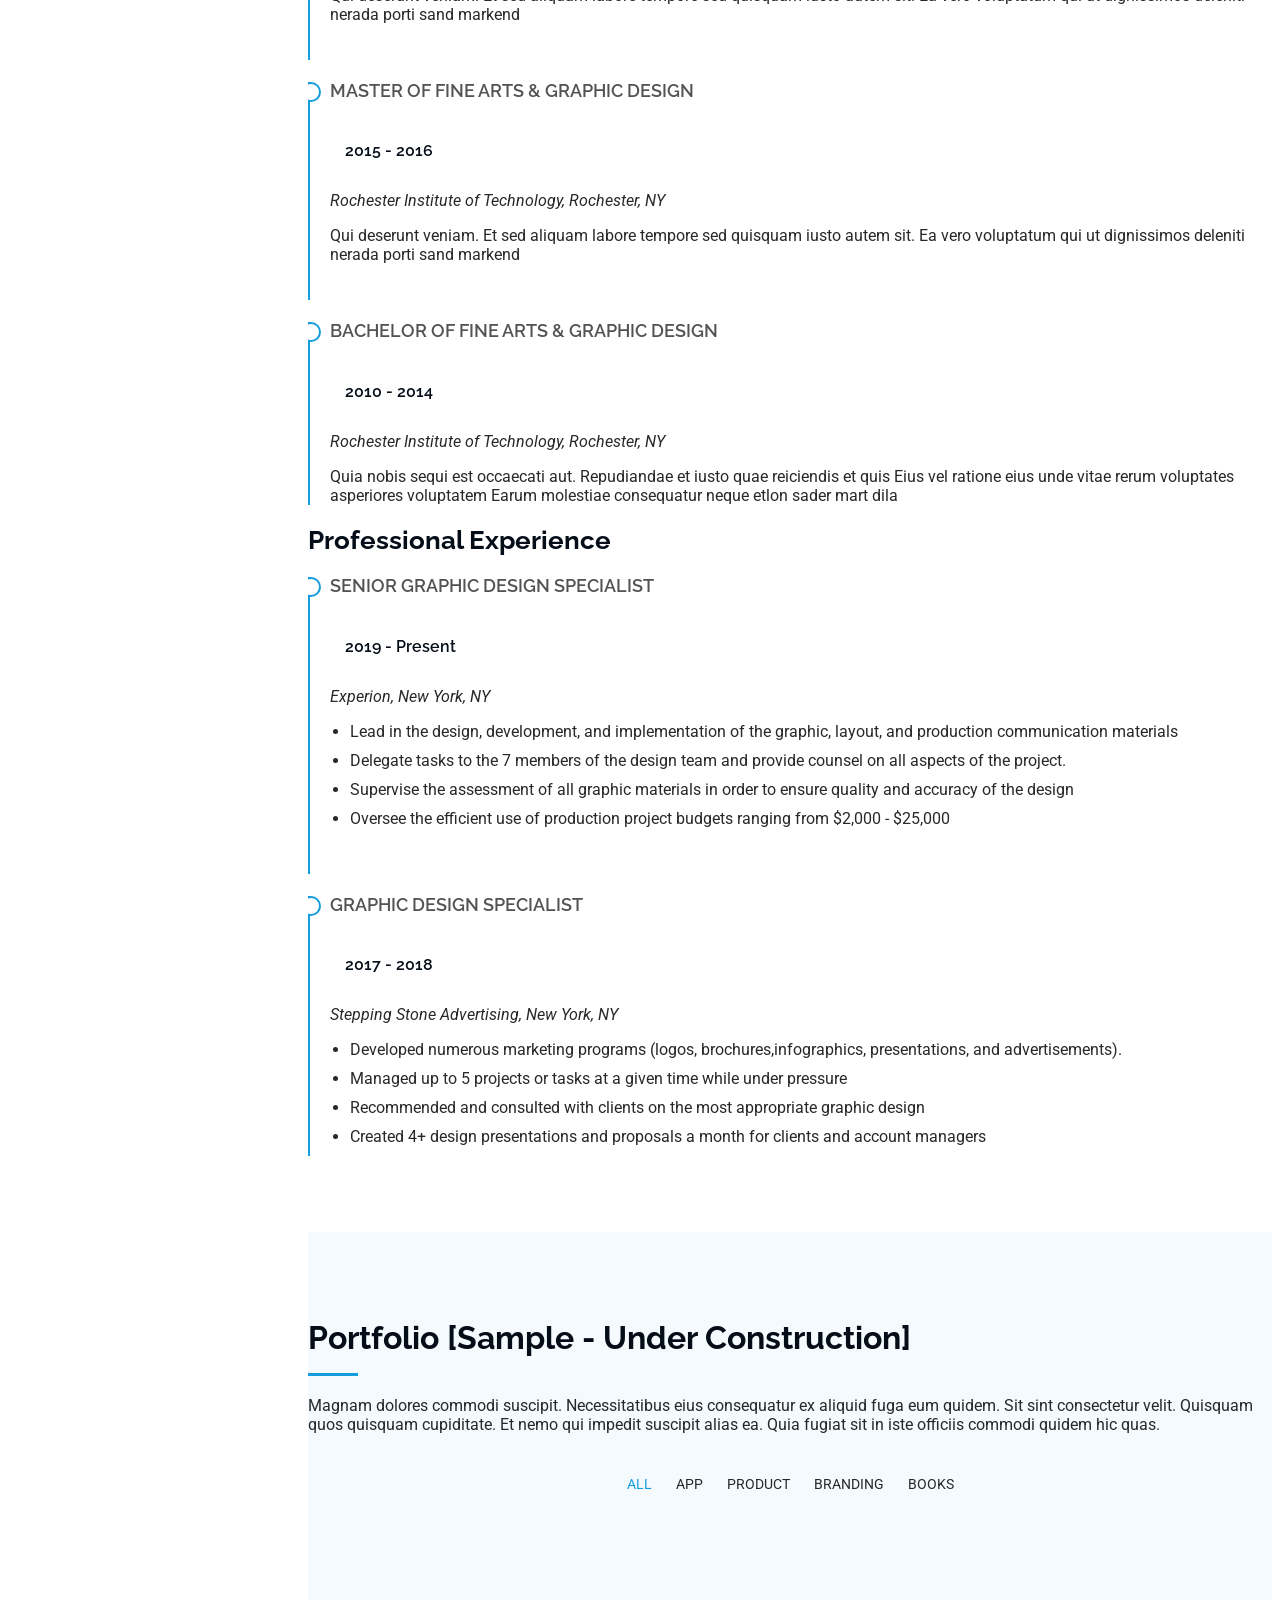
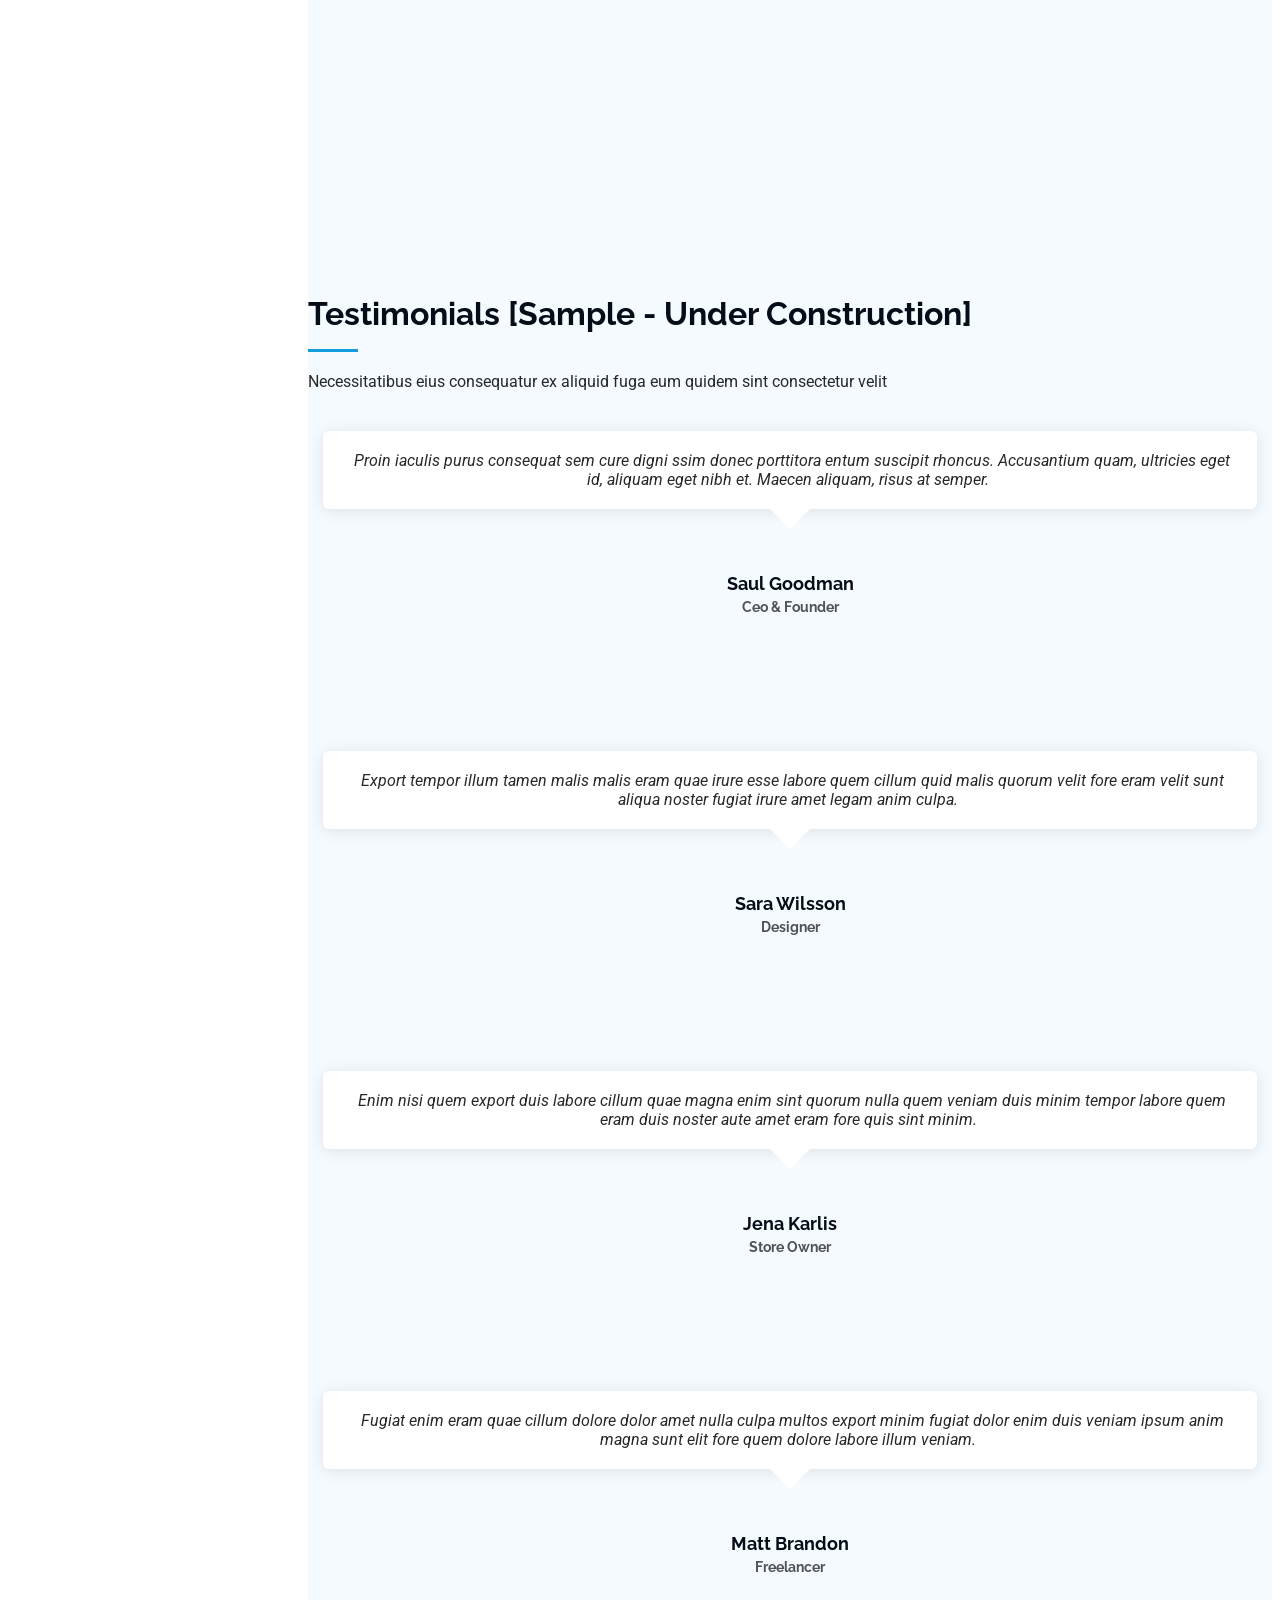
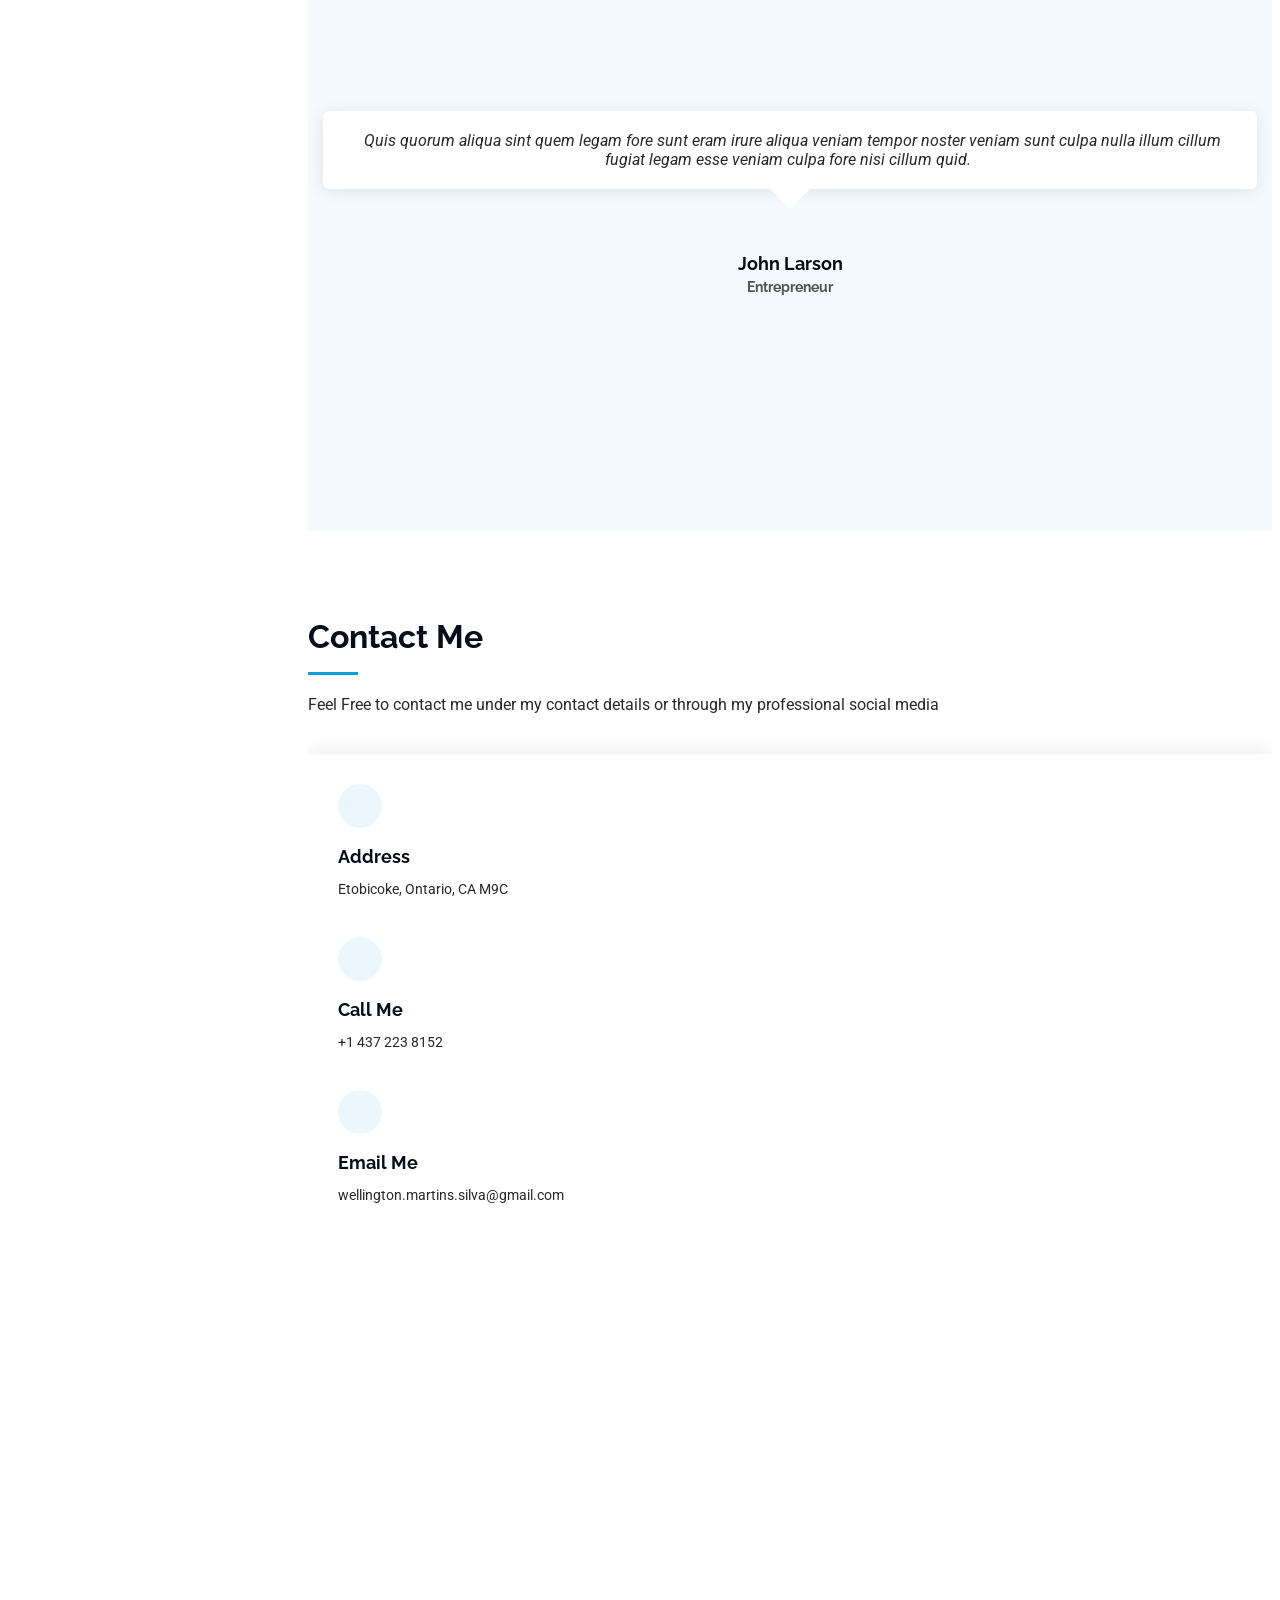
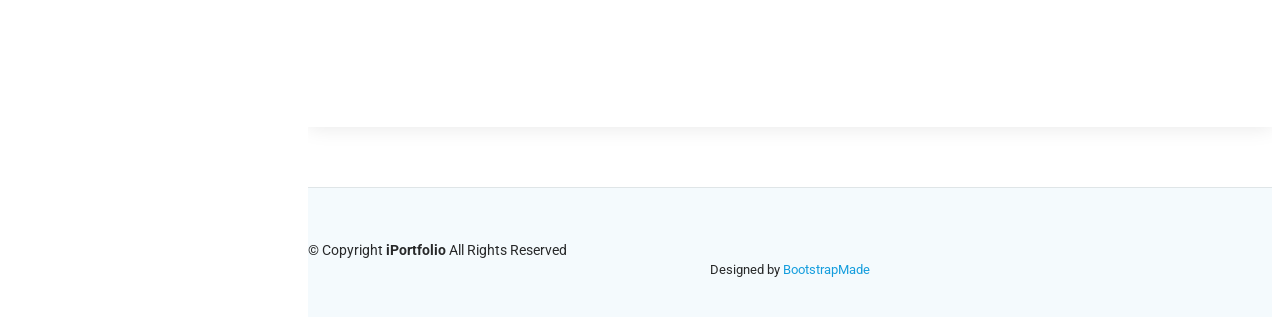
==== commit b82f02d3: "Text revision" ====
--- a/index.html
+++ b/index.html
@@ -94,7 +94,7 @@
       <div class="hero-image-wrapper" aria-hidden="true">
         <img src="assets/img/hero-bg.jpg" alt="" data-aos="fade-in">
         <div class="caption">
-          <p>Leia and Poppy at Eglington Park, Toronto, 2024.</p>
+          <p>Poppy at Etobicoke Creek, Toronto, 2025.</p>
         </div>
       </div>
       <!-- My description animation -->
@@ -111,10 +111,10 @@
         <h2>My Career Identity</h2>
         <p>I'm a <span style="font-weight: bold;">results-oriented</span> 
           <i>Electronic Engineer and Data Analyst</i> 
-          with a strong foundation in <span style="font-weight: bold;">Continuous Improvement and Programming.</span></p>
+          with a strong foundation in <span style="font-weight: bold;">Continuous Improvement and Technology integration.</span></p>
        <p>With over 25 years of experience in the industry, I excel at 
           <span style="font-weight: bold;">streamlining processes</span>, 
-          leading projects, and fostering high-performing teams.</p>
+          leading industrial and technology projects, and fostering high-performing teams.</p>
        <p>I'm passionate about using data to drive 
           <span style="font-weight: bold;">impactful improvements</span> 
           and create positive work environments.</p>
@@ -137,7 +137,7 @@
             <img src="assets/img/my-profile-img.jpg" class="img-fluid" alt="">
           </div>
           <div class="col-lg-8 content">
-            <h2>Process Engineer &amp; Data Analyst</h2>
+            <h2>IT Partner, Process Engineer &amp; Data Analyst</h2>
             <br><br>
             <div class="row mb-0">
               <div class="col-lg-5">
@@ -169,7 +169,7 @@
                 <ul>
                   <li><i class="bi bi-chevron-right"></i> <strong>Degrees:</strong> <span>Bachelors in Electronic Engineering (GPA 3.56) <br>Diploma in Computer Programming (GPA 3.70)</span></li>
                   <!-- <li><i class="bi bi-chevron-right"></i> <strong>Email:</strong> <span></span></li> -->
-                  <li><i class="bi bi-chevron-right"></i> <strong>Currently:</strong> <span>Data and Machining Techinician at <br><a href="https://www.tayco.com/" target="_blank">Tayco Office Furnishings Inc.</a></span></li>
+                  <li><i class="bi bi-chevron-right"></i> <strong>Currently:</strong> <span>Business Improvement Lead at <br><a href="https://www.tayco.com/" target="_blank">Tayco Office Furnishings Inc.</a></span></li>
                   <li><i class="bi bi-chevron-right"></i> <strong>Hobbies:</strong><span>Philososhy, NFL and Star Wars.</span>
                 </ul>
               </div>
@@ -178,7 +178,11 @@
               <strong>Important Certifications:</strong>
             </p>
             <p >
-              [Brief descriprion of current activities]
+            <list>
+              - Google Data Analytics Professional Certificate<br>
+              - Lean Manufacturing Trainee(Vale Production System) - Vale S.A.<br>
+              - ISO 9000 and ISO 14000 Internal Auditor<br>
+            </list>
             </p>
           </div>
         </div>
@@ -231,91 +235,100 @@
     <section id="skills" class="skills section light-background">
       <!-- SKILLS BARS Section Title -->
       <div class="container section-title" data-aos="fade-up">
-        <h2>Skills [Under Construction]</h2>
+        <h2>Skills</h2>
         <p>By embracing lifelong learning, you cultivate a growth mindset and unlock your true potential. Skill development fuels success.</p>
       </div><!-- End Section Title -->
       <div class="container" data-aos="fade-up" data-aos-delay="100">
         <div class="row skills-content skills-animation">
           <div class="col-lg-3">
             <div class="progress">
-              <span class="skill"><span>HTML</span> <i class="val">100%</i></span>
+              <span class="skill"><span>LEAN THINKING AND MANUFACTURING </span> <i class="val">100%</i></span>
               <div class="progress-bar-wrap">
                 <div class="progress-bar" role="progressbar" aria-valuenow="100" aria-valuemin="0" aria-valuemax="100"></div>
               </div>
             </div><!-- End Skills Item -->
             <div class="progress">
-              <span class="skill"><span>CSS</span> <i class="val">100%</i></span>
+              <span class="skill"><span>PROJECT MANAGEMENT </span> <i class="val">90%</i></span>
+              <div class="progress-bar-wrap">
+                <div class="progress-bar" role="progressbar" aria-valuenow="90" aria-valuemin="0" aria-valuemax="100"></div>
+              </div>
+            </div><!-- End Skills Item -->
+            <div class="progress">
+              <span class="skill"><span>TECHNOLOGY PROJECTS</span> <i class="val">85%</i></span>
+              <div class="progress-bar-wrap">
+                <div class="progress-bar" role="progressbar" aria-valuenow="85" aria-valuemin="0" aria-valuemax="100"></div>
+              </div>
+            </div><!-- End Skills Item -->
+          </div>
+          <div class="col-lg-3">
+            <div class="progress">
+              <span class="skill"><span>HTML AND CSS</span> <i class="val">80%</i></span>
+              <div class="progress-bar-wrap">
+                <div class="progress-bar" role="progressbar" aria-valuenow="80" aria-valuemin="0" aria-valuemax="100"></div>
+              </div>
+            </div><!-- End Skills Item -->
+            <div class="progress">
+              <span class="skill"><span>DATA ANALYSIS</span> <i class="val">95%</i></span>
+              <div class="progress-bar-wrap">
+                <div class="progress-bar" role="progressbar" aria-valuenow="95" aria-valuemin="0" aria-valuemax="100"></div>
+              </div>
+            </div><!-- End Skills Item -->
+            <div class="progress">
+              <span class="skill"><span>POWER BI / POWER APPS</span> <i class="val">90%</i></span>
+              <div class="progress-bar-wrap">
+                <div class="progress-bar" role="progressbar" aria-valuenow="90" aria-valuemin="0" aria-valuemax="100"></div>
+              </div>
+            </div><!-- End Skills Item -->
+          </div>
+          <div class="col-lg-3">
+            <div class="progress">
+              <span class="skill"><span>JANGO BACK-END</span> <i class="val">60%</i></span>
+              <div class="progress-bar-wrap">
+                <div class="progress-bar" role="progressbar" aria-valuenow="60" aria-valuemin="0" aria-valuemax="100"></div>
+              </div>
+            </div><!-- End Skills Item -->
+            <div class="progress">
+              <span class="skill"><span>Python</span> <i class="val">50%</i></span>
+              <div class="progress-bar-wrap">
+                <div class="progress-bar" role="progressbar" aria-valuenow="50" aria-valuemin="0" aria-valuemax="100"></div>
+              </div>
+            </div><!-- End Skills Item -->
+            <div class="progress">
+              <span class="skill"><span>R LANGUAGE</span> <i class="val">55%</i></span>
+              <div class="progress-bar-wrap">
+                <div class="progress-bar" role="progressbar" aria-valuenow="55" aria-valuemin="0" aria-valuemax="100"></div>
+              </div>
+            </div><!-- End Skills Item -->
+          </div>
+          <div class="col-lg-3">
+            <div class="progress">
+              <span class="skill"><span>SQL </span> <i class="val">7%</i></span>
+              <div class="progress-bar-wrap">
+                <div class="progress-bar" role="progressbar" aria-valuenow="70" aria-valuemin="0" aria-valuemax="100"></div>
+              </div>
+            </div><!-- End Skills Item -->
+            <div class="progress">
+              <span class="skill"><span>SQL Server / PostegreSQL </span> <i class="val">60%</i></span>
+              <div class="progress-bar-wrap">
+                <div class="progress-bar" role="progressbar" aria-valuenow="60" aria-valuemin="0" aria-valuemax="100"></div>
+              </div>
+            </div><!-- End Skills Item -->
+            <div class="progress">
+              <span class="skill"><span>JS</span> <i class="val">55%</i></span>
+              <div class="progress-bar-wrap">
+                <div class="progress-bar" role="progressbar" aria-valuenow="55" aria-valuemin="0" aria-valuemax="100"></div>
+              </div>
+            </div><!-- End Skills Item -->
+            <div class="progress">
+              <span class="skill"><span>Change Management</span> <i class="val">75%</i></span>
+              <div class="progress-bar-wrap">
+                <div class="progress-bar" role="progressbar" aria-valuenow="75" aria-valuemin="0" aria-valuemax="100"></div>
+              </div>
+            </div><!-- End Skills Item -->
+            <div class="progress">
+              <span class="skill"><span>CONTINUOS IMPROVEMENT</span> <i class="val">100%</i></span>
               <div class="progress-bar-wrap">
                 <div class="progress-bar" role="progressbar" aria-valuenow="100" aria-valuemin="0" aria-valuemax="100"></div>
-              </div>
-            </div><!-- End Skills Item -->
-            <div class="progress">
-              <span class="skill"><span>JavaScript</span> <i class="val">85%</i></span>
-              <div class="progress-bar-wrap">
-                <div class="progress-bar" role="progressbar" aria-valuenow="85" aria-valuemin="0" aria-valuemax="100"></div>
-              </div>
-            </div><!-- End Skills Item -->
-          </div>
-
-          <div class="col-lg-3">
-            <div class="progress">
-              <span class="skill"><span>PHP</span> <i class="val">80%</i></span>
-              <div class="progress-bar-wrap">
-                <div class="progress-bar" role="progressbar" aria-valuenow="80" aria-valuemin="0" aria-valuemax="100"></div>
-              </div>
-            </div><!-- End Skills Item -->
-            <div class="progress">
-              <span class="skill"><span>WordPress/CMS</span> <i class="val">90%</i></span>
-              <div class="progress-bar-wrap">
-                <div class="progress-bar" role="progressbar" aria-valuenow="90" aria-valuemin="0" aria-valuemax="100"></div>
-              </div>
-            </div><!-- End Skills Item -->
-            <div class="progress">
-              <span class="skill"><span>Photoshop</span> <i class="val">55%</i></span>
-              <div class="progress-bar-wrap">
-                <div class="progress-bar" role="progressbar" aria-valuenow="55" aria-valuemin="0" aria-valuemax="100"></div>
-              </div>
-            </div><!-- End Skills Item -->
-          </div>
-
-          <div class="col-lg-3">
-            <div class="progress">
-              <span class="skill"><span>PHP</span> <i class="val">80%</i></span>
-              <div class="progress-bar-wrap">
-                <div class="progress-bar" role="progressbar" aria-valuenow="80" aria-valuemin="0" aria-valuemax="100"></div>
-              </div>
-            </div><!-- End Skills Item -->
-            <div class="progress">
-              <span class="skill"><span>WordPress/CMS</span> <i class="val">90%</i></span>
-              <div class="progress-bar-wrap">
-                <div class="progress-bar" role="progressbar" aria-valuenow="90" aria-valuemin="0" aria-valuemax="100"></div>
-              </div>
-            </div><!-- End Skills Item -->
-            <div class="progress">
-              <span class="skill"><span>Photoshop</span> <i class="val">55%</i></span>
-              <div class="progress-bar-wrap">
-                <div class="progress-bar" role="progressbar" aria-valuenow="55" aria-valuemin="0" aria-valuemax="100"></div>
-              </div>
-            </div><!-- End Skills Item -->
-          </div>
-
-          <div class="col-lg-3">
-            <div class="progress">
-              <span class="skill"><span>PHP</span> <i class="val">80%</i></span>
-              <div class="progress-bar-wrap">
-                <div class="progress-bar" role="progressbar" aria-valuenow="80" aria-valuemin="0" aria-valuemax="100"></div>
-              </div>
-            </div><!-- End Skills Item -->
-            <div class="progress">
-              <span class="skill"><span>WordPress/CMS</span> <i class="val">90%</i></span>
-              <div class="progress-bar-wrap">
-                <div class="progress-bar" role="progressbar" aria-valuenow="90" aria-valuemin="0" aria-valuemax="100"></div>
-              </div>
-            </div><!-- End Skills Item -->
-            <div class="progress">
-              <span class="skill"><span>Photoshop</span> <i class="val">55%</i></span>
-              <div class="progress-bar-wrap">
-                <div class="progress-bar" role="progressbar" aria-valuenow="55" aria-valuemin="0" aria-valuemax="100"></div>
               </div>
             </div><!-- End Skills Item -->
           </div>
@@ -331,8 +344,10 @@
 
       <!-- Section Title -->
       <div class="container section-title" data-aos="fade-up">
-        <h2>Resume [Sample - Under Construction]</h2>
-        <p>Magnam dolores commodi suscipit. Necessitatibus eius consequatur ex aliquid fuga eum quidem. Sit sint consectetur velit. Quisquam quos quisquam cupiditate. Et nemo qui impedit suscipit alias ea. Quia fugiat sit in iste officiis commodi quidem hic quas.</p>
+        <h2>Resumé</h2>
+        <p><strong>IT PARTNER | DIGITAL TRANSFORMATION | MINING & INDUSTRIAL SYSTEMS</strong>
+          <br>Engineering • Data Analytics • Asset Management • Process Optimization
+        </p>
       </div><!-- End Section Title -->
 
       <div class="container">
@@ -340,19 +355,37 @@
         <div class="row">
 
           <div class="col-lg-6" data-aos="fade-up" data-aos-delay="100">
-            <h3 class="resume-title">Sumary</h3>
+            <h3 class="resume-title">Summary</h3>
 
             <div class="resume-item pb-0">
-              <h4>Brandon Johnson</h4>
-              <p><em>Innovative and deadline-driven Graphic Designer with 3+ years of experience designing and developing user-centered digital/print marketing material from initial concept to final, polished deliverable.</em></p>
+              <h4>Wellington Martins da Silva </h4>
+              <p><em>Engineering and data professional with 15+ years of experience in mining and industrial environments, including mineral processing operations at Vale, combined with current leadership in digital transformation, data, and business intelligence initiatives in manufacturing. Proven ability to translate engineering and operational needs into scalable IT solutions, including ERP, data platforms, and analytics. Strong background in asset management, reliability engineering, and continuous improvement, with a focus on enabling business performance through systems, data, and cross-functional partnership. Experienced in working with technical and non-technical stakeholders to define priorities, support decision-making, and deliver measurable value.</em></p>
               <ul>
-                <li>Portland par 127,Orlando, FL</li>
-                <li>(123) 456-7891</li>
-                <li>alice.barkley@example.com</li>
+                <li>Etobicoke, Toronto, ON</li>
+                <li>+1 (437)223-8152</li>
+                <li>wellington.martins.silva@gmail.com</li>
               </ul>
             </div><!-- Edn Resume Item -->
 
             <h3 class="resume-title">Education</h3>
+            <div class="resume-item">
+              <h4>Master of Fine Arts &amp; Graphic Design</h4>
+              <h5>2015 - 2016</h5>
+              <p><em>Rochester Institute of Technology, Rochester, NY</em></p>
+              <p>Qui deserunt veniam. Et sed aliquam labore tempore sed quisquam iusto autem sit. Ea vero voluptatum qui ut dignissimos deleniti nerada porti sand markend</p>
+            </div><!-- Edn Resume Item -->
+            <div class="resume-item">
+              <h4>Master of Fine Arts &amp; Graphic Design</h4>
+              <h5>2015 - 2016</h5>
+              <p><em>Rochester Institute of Technology, Rochester, NY</em></p>
+              <p>Qui deserunt veniam. Et sed aliquam labore tempore sed quisquam iusto autem sit. Ea vero voluptatum qui ut dignissimos deleniti nerada porti sand markend</p>
+            </div><!-- Edn Resume Item -->
+            <div class="resume-item">
+              <h4>Master of Fine Arts &amp; Graphic Design</h4>
+              <h5>2015 - 2016</h5>
+              <p><em>Rochester Institute of Technology, Rochester, NY</em></p>
+              <p>Qui deserunt veniam. Et sed aliquam labore tempore sed quisquam iusto autem sit. Ea vero voluptatum qui ut dignissimos deleniti nerada porti sand markend</p>
+            </div><!-- Edn Resume Item -->
             <div class="resume-item">
               <h4>Master of Fine Arts &amp; Graphic Design</h4>
               <h5>2015 - 2016</h5>
@@ -695,8 +728,8 @@
 
       <!-- Section Title -->
       <div class="container section-title" data-aos="fade-up">
-        <h2>Contact [Under Construction]</h2>
-        <p>Feel Free to contact me under my contact details or through my profession social media</p>
+        <h2>Contact Me</h2>
+        <p>Feel Free to contact me under my contact details or through my professional social media</p>
       </div><!-- End Section Title -->
 
       <div class="container" data-aos="fade-up" data-aos-delay="100">
@@ -710,7 +743,7 @@
                 <i class="bi bi-geo-alt flex-shrink-0"></i>
                 <div>
                   <h3>Address</h3>
-                  <p>Toronto, Ontario, CA M4P 0C9</p>
+                  <p>Etobicoke, Ontario, CA M9C</p>
                 </div>
               </div><!-- End Info Item -->
 
@@ -730,7 +763,7 @@
                 </div>
               </div><!-- End Info Item -->
 
-              <iframe src="https://www.google.com/maps/embed?pb=!1m18!1m12!1m3!1d3800.2160142269854!2d-79.40083643745824!3d43.71141362097902!2m3!1f0!2f0!3f0!3m2!1i1024!2i768!4f13.1!3m3!1m2!1s0x882b3323ebe291df%3A0x18e8ffcc0fc51e5a!2sToronto%2C%20ON%20M4P%200C9!5e1!3m2!1spt-BR!2sca!4v1735697495382!5m2!1spt-BR!2sca" frameborder="0" style="border:0; width: 100%; height: 270px;" allowfullscreen="" loading="lazy" referrerpolicy="no-referrer-when-downgrade"></iframe>
+              <iframe src="https://www.google.com/maps/embed?pb=!1m18!1m12!1m3!1d38857.3849910907!2d-79.61090529571109!3d43.625435360048634!2m3!1f0!2f0!3f0!3m2!1i1024!2i768!4f13.1!3m3!1m2!1s0x882b381592e26cc9%3A0xd05f45a9572ab16c!2sEtobicoke%2C%20ON%20M9C!5e0!3m2!1sen!2sca!4v1784127099771!5m2!1sen!2sca" width="600" height="450" style="border:0;" allowfullscreen="" loading="lazy" referrerpolicy="strict-origin-when-cross-origin"></iframe>
             </div>
           </div>
 
--- a/assets/css/main.css
+++ b/assets/css/main.css
@@ -546,11 +546,15 @@
   width: 100%;
   min-height: 100vh;
   position: relative;
-  padding: 80px 0;
+  padding: 0;
   display: flex;
   align-items: center;
   justify-content: center;
   overflow: hidden;
+}
+
+.hero .container {
+  padding: 80px 0;
 }
 
 .hero-image-wrapper {
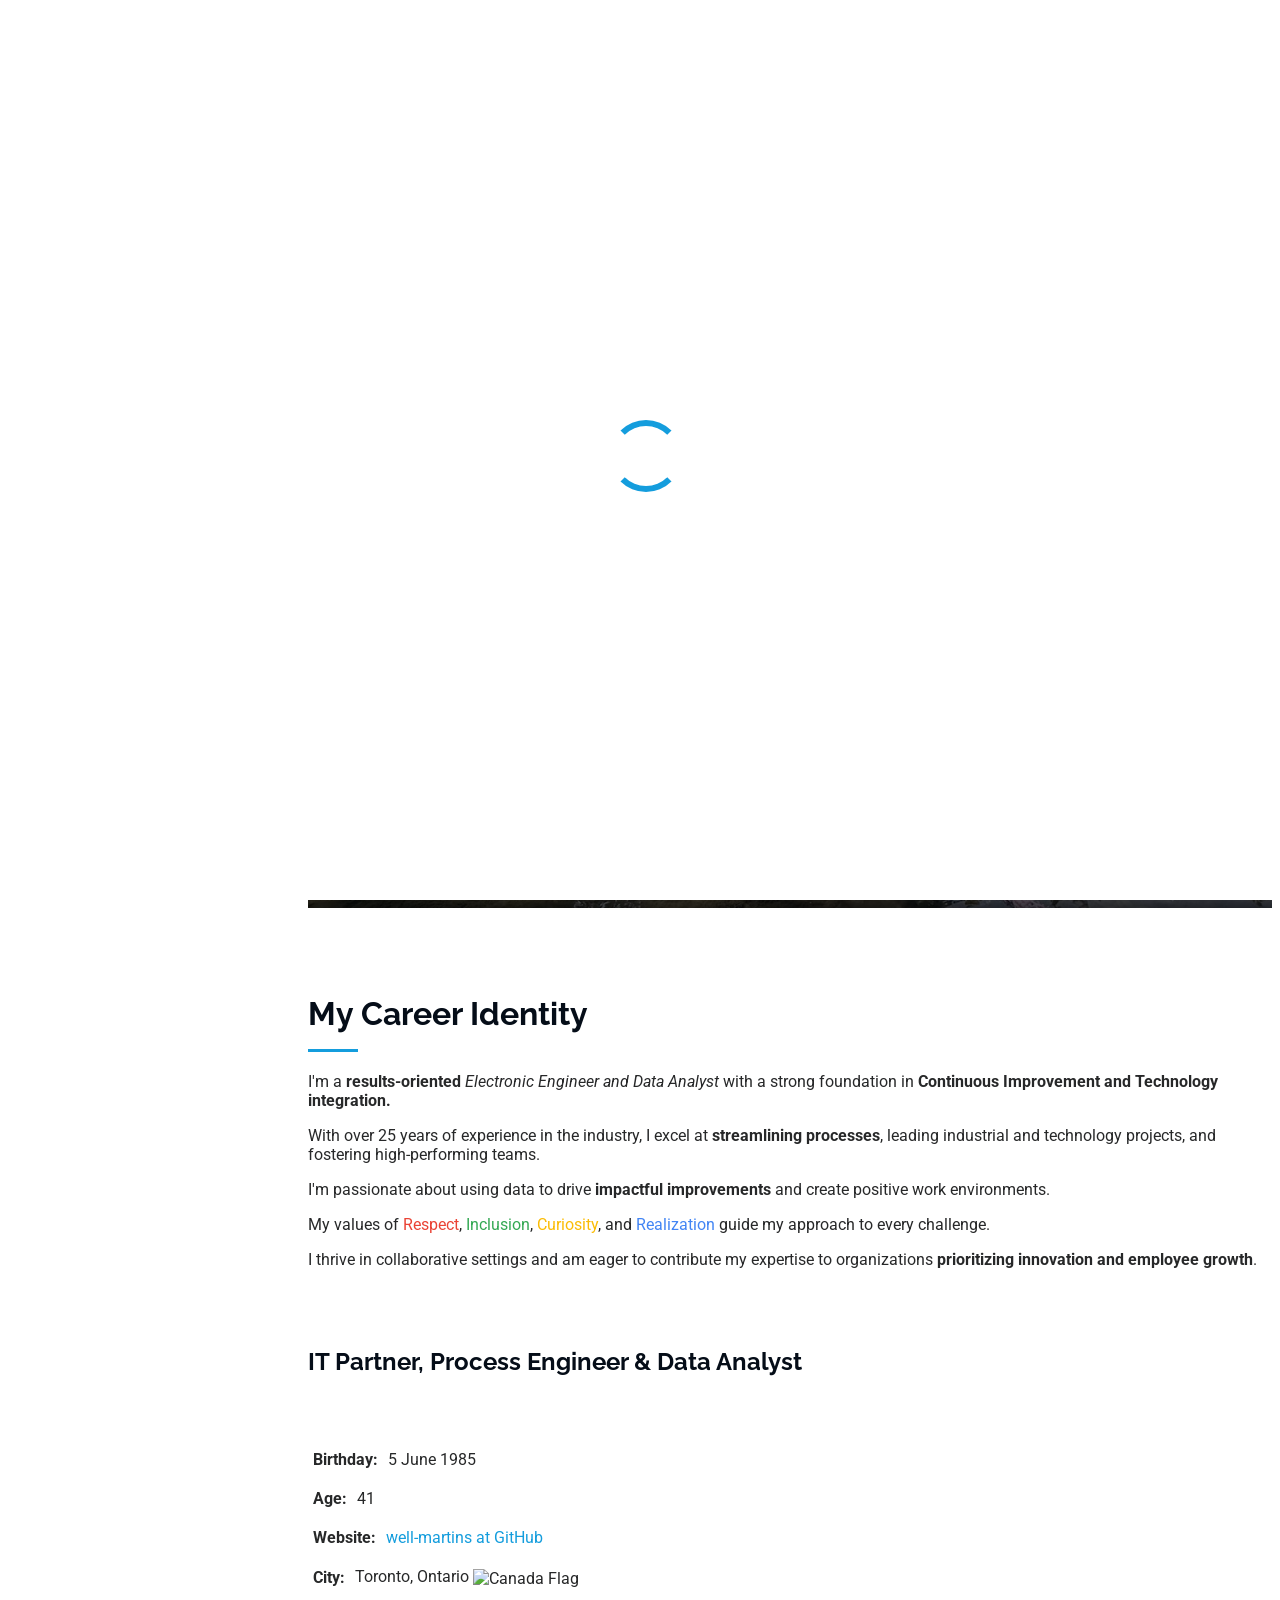
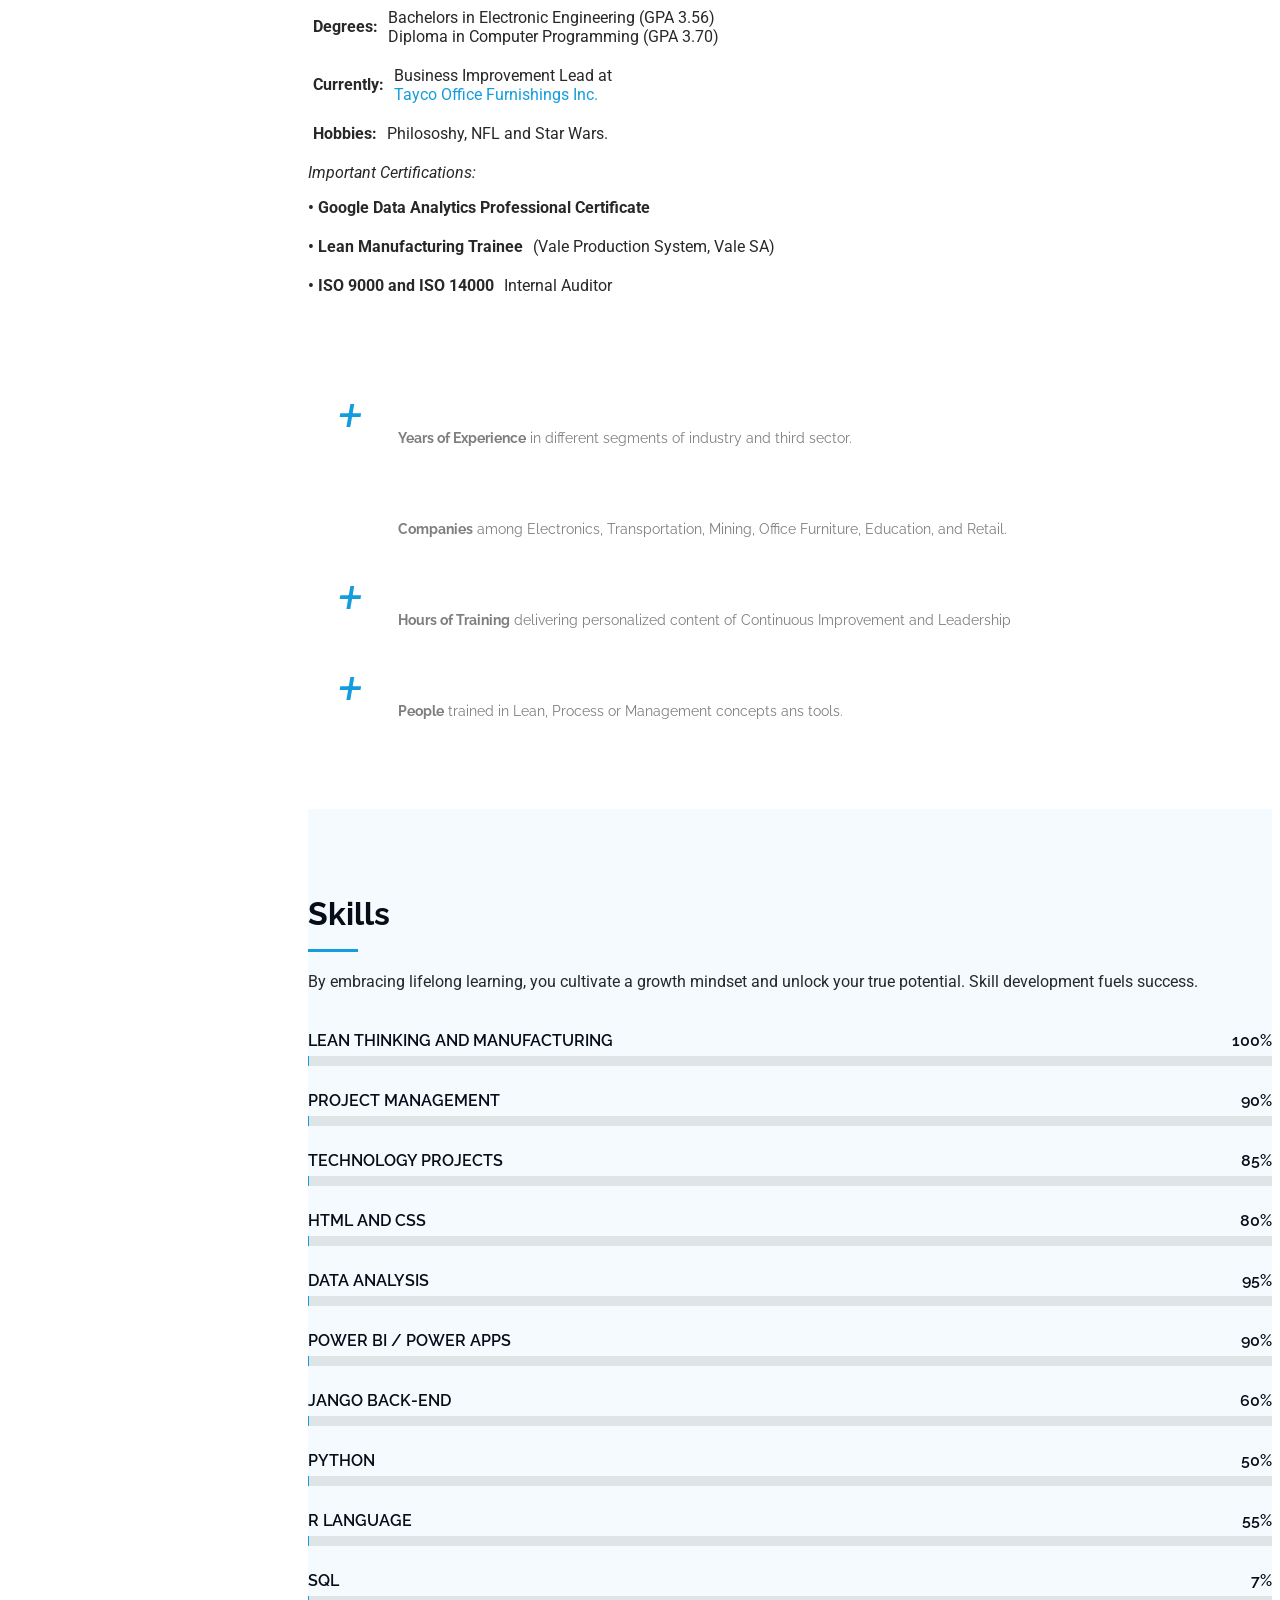
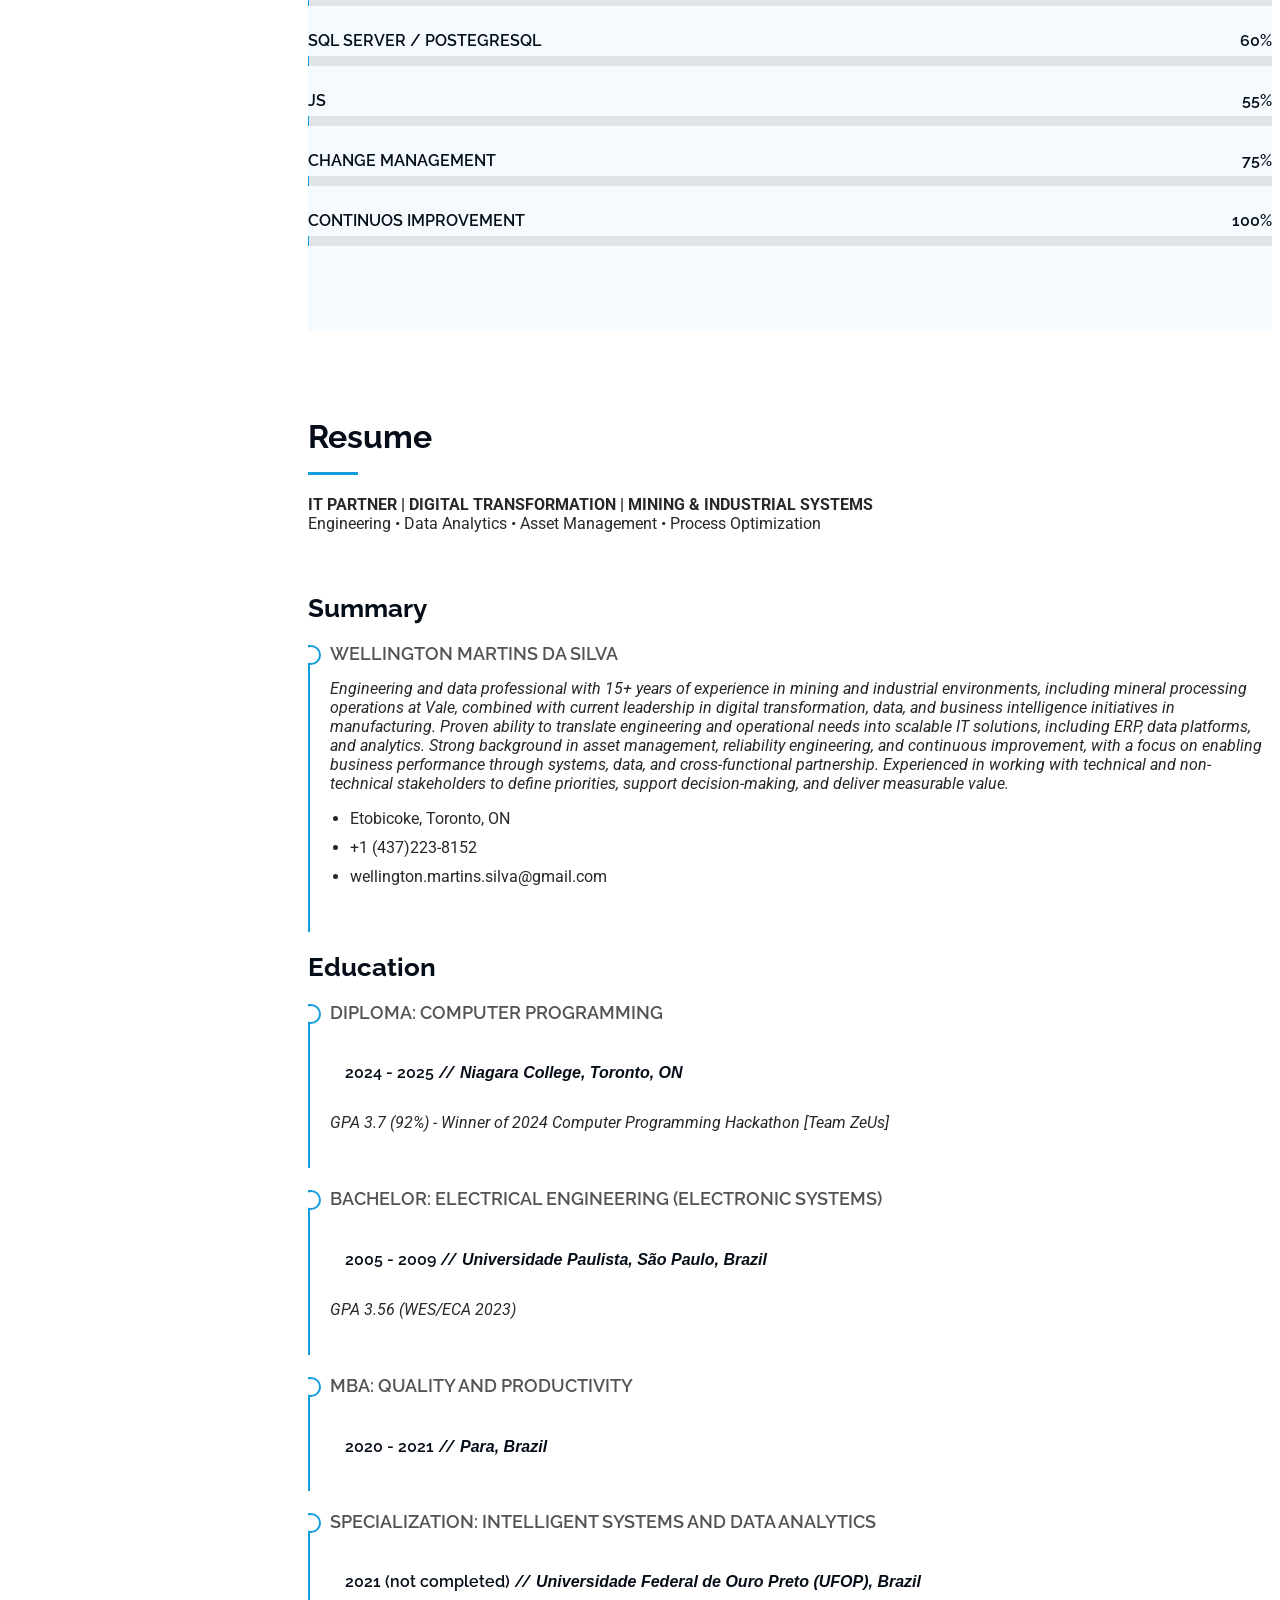
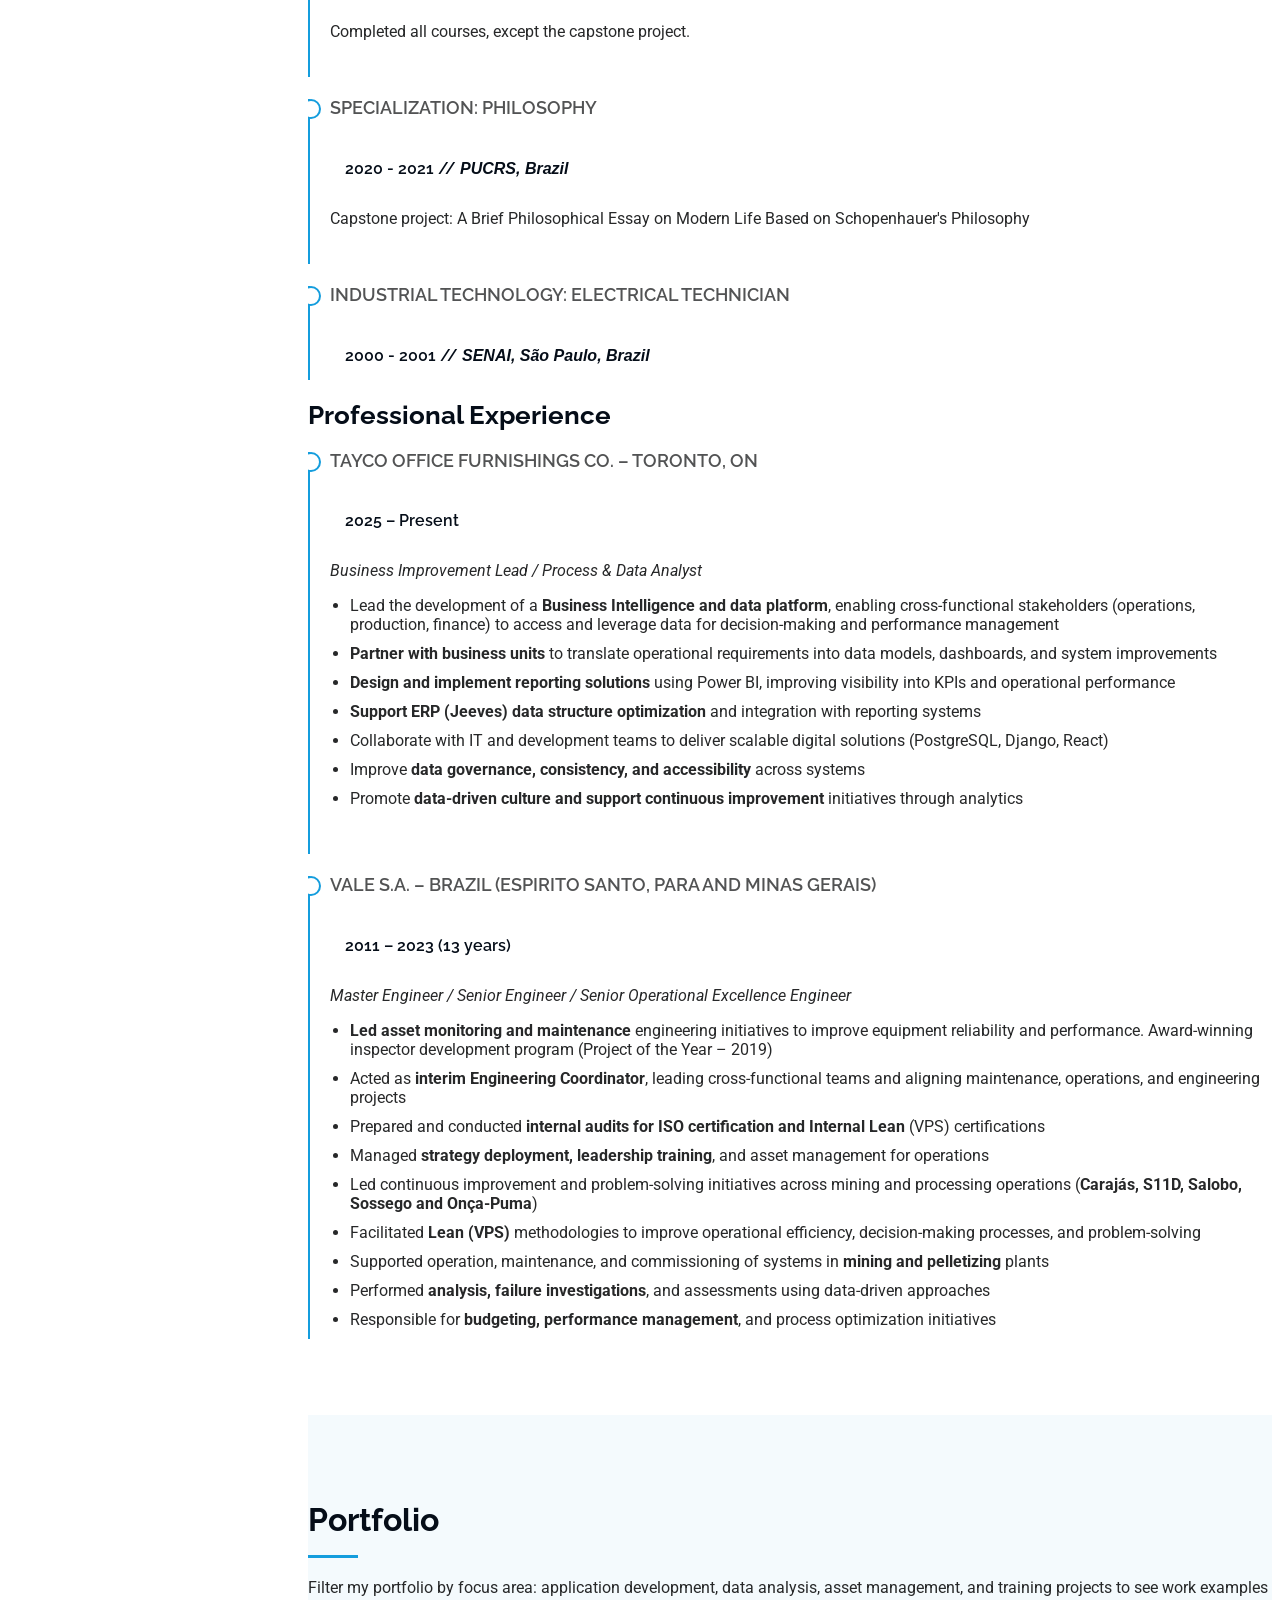
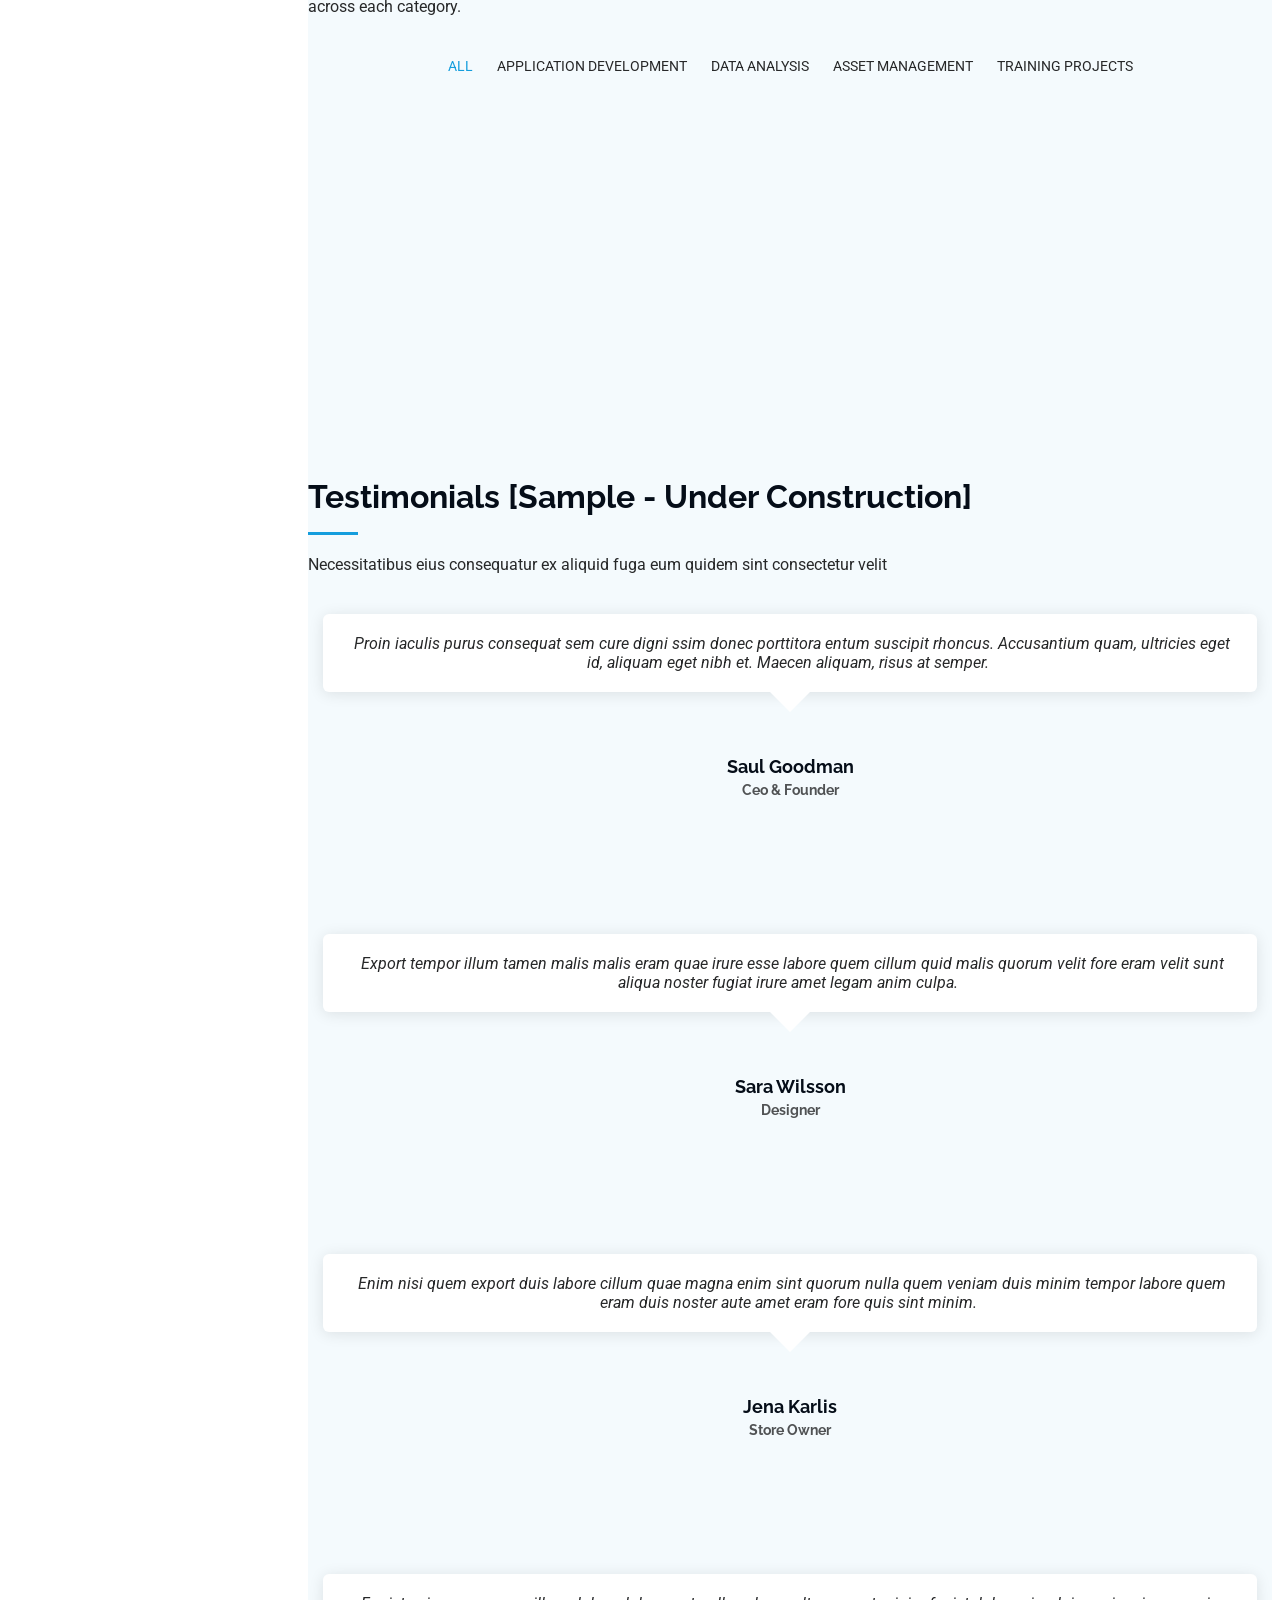
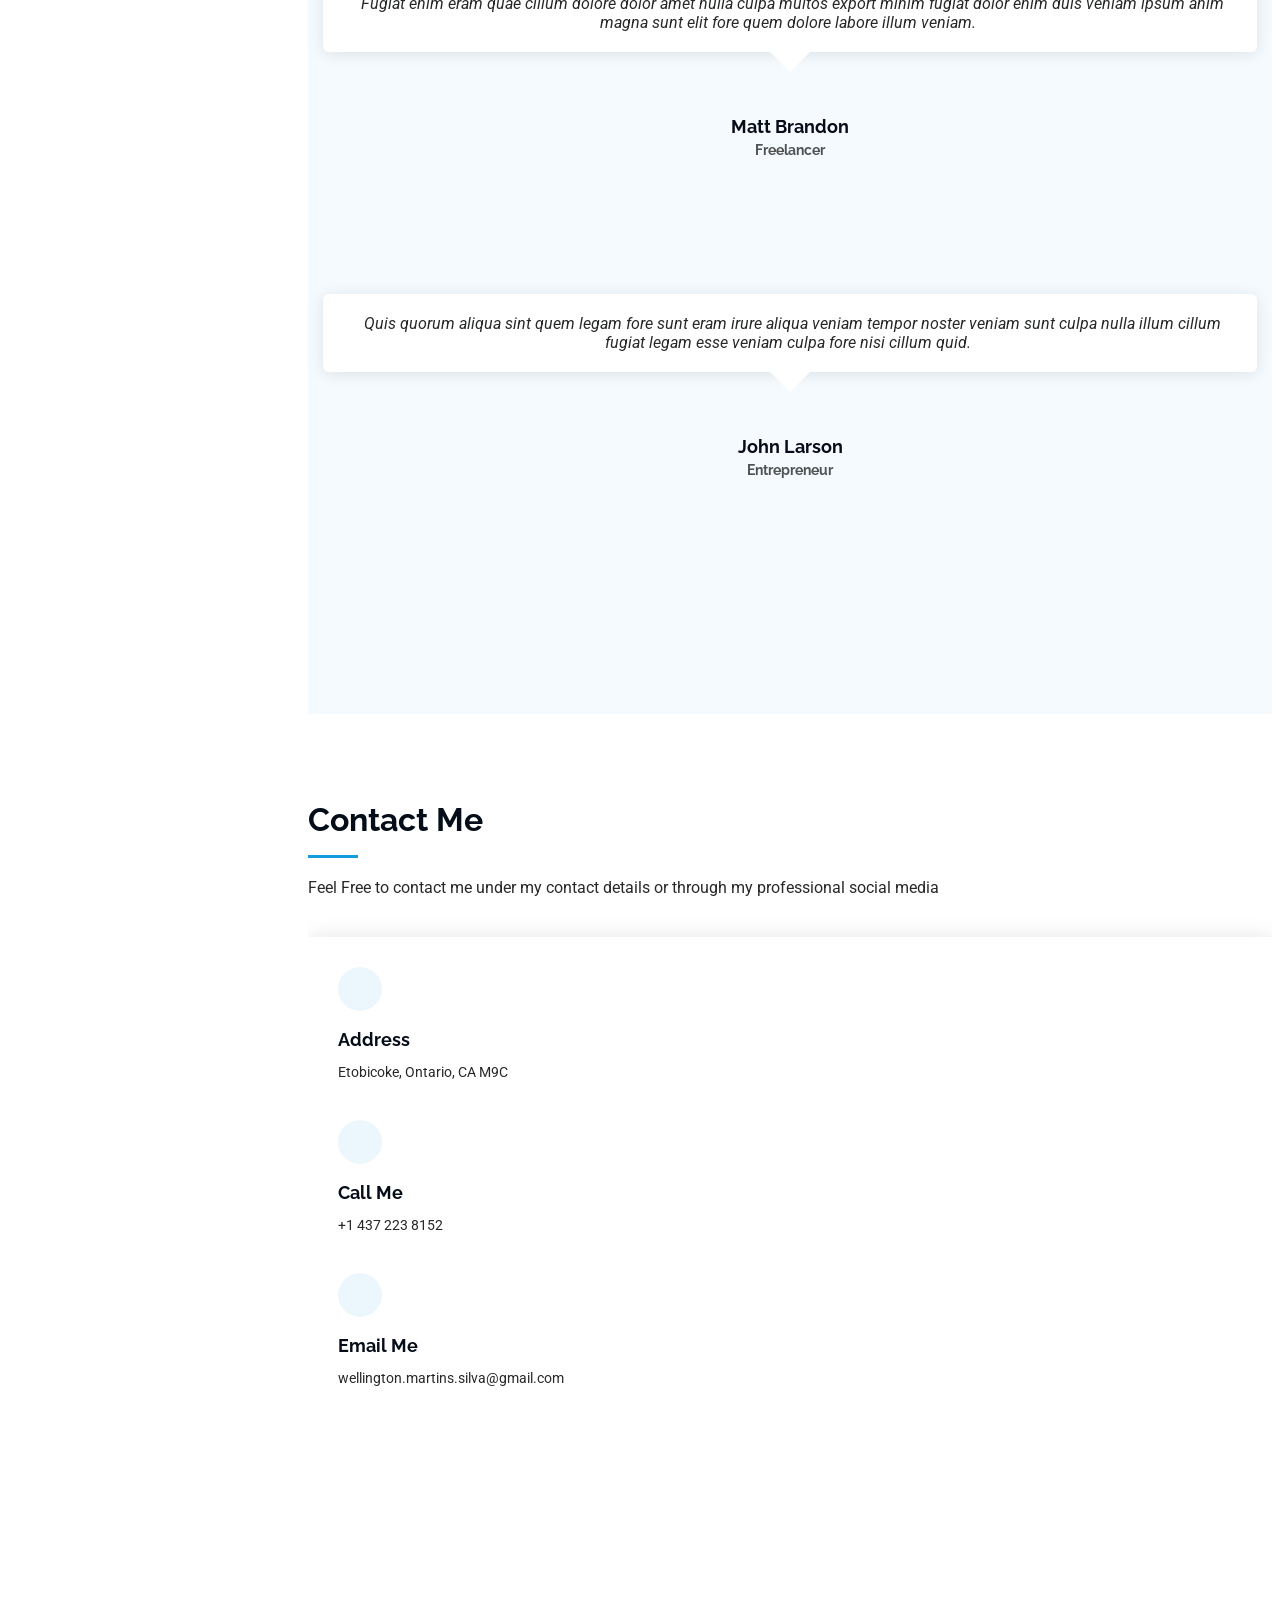
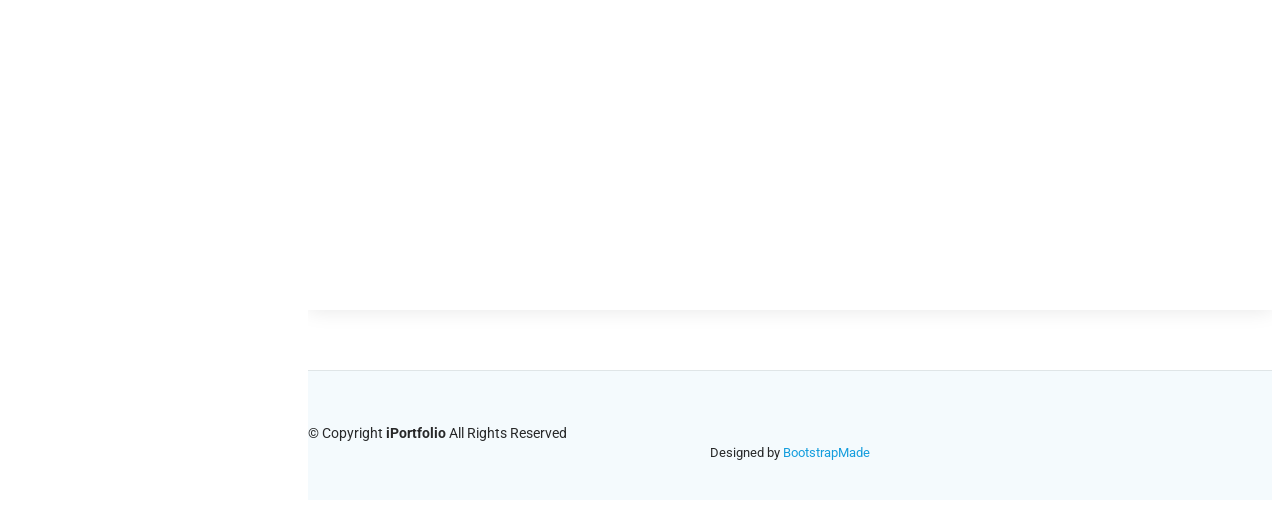
==== commit 3528e41e: "resume-review" ====
--- a/index.html
+++ b/index.html
@@ -175,15 +175,13 @@
               </div>
             </div>
             <p class="pt-3">
-              <strong>Important Certifications:</strong>
+              <em>Important Certifications:</em>
             </p>
-            <p >
-            <list>
-              - Google Data Analytics Professional Certificate<br>
-              - Lean Manufacturing Trainee(Vale Production System) - Vale S.A.<br>
-              - ISO 9000 and ISO 14000 Internal Auditor<br>
-            </list>
-            </p>
+            <ul style="list-style-type: disc;">
+              <li><strong>• Google Data Analytics Professional Certificate</strong></li>
+              <li><strong>• Lean Manufacturing Trainee</strong>(Vale Production System, Vale SA)</li>
+              <li><strong>• ISO 9000 and ISO 14000</strong> Internal Auditor</li>
+            </ul>
           </div>
         </div>
       </div>
@@ -341,10 +339,9 @@
 
     <!-- Resume Section -->
     <section id="resume" class="resume section">
-
       <!-- Section Title -->
       <div class="container section-title" data-aos="fade-up">
-        <h2>Resumé</h2>
+        <h2>Resume</h2>
         <p><strong>IT PARTNER | DIGITAL TRANSFORMATION | MINING & INDUSTRIAL SYSTEMS</strong>
           <br>Engineering • Data Analytics • Asset Management • Process Optimization
         </p>
@@ -369,64 +366,68 @@
 
             <h3 class="resume-title">Education</h3>
             <div class="resume-item">
-              <h4>Master of Fine Arts &amp; Graphic Design</h4>
-              <h5>2015 - 2016</h5>
-              <p><em>Rochester Institute of Technology, Rochester, NY</em></p>
-              <p>Qui deserunt veniam. Et sed aliquam labore tempore sed quisquam iusto autem sit. Ea vero voluptatum qui ut dignissimos deleniti nerada porti sand markend</p>
+              <h4>DIPLOMA: Computer Programming</h4>
+              <h5>2024 - 2025 // <em>Niagara College, Toronto, ON</em></h5>
+              <p><em>GPA 3.7 (92%) - Winner of 2024 Computer Programming Hackathon [Team ZeUs]</em></p>
             </div><!-- Edn Resume Item -->
             <div class="resume-item">
-              <h4>Master of Fine Arts &amp; Graphic Design</h4>
-              <h5>2015 - 2016</h5>
-              <p><em>Rochester Institute of Technology, Rochester, NY</em></p>
-              <p>Qui deserunt veniam. Et sed aliquam labore tempore sed quisquam iusto autem sit. Ea vero voluptatum qui ut dignissimos deleniti nerada porti sand markend</p>
+              <h4>BACHELOR: Electrical Engineering (Electronic Systems)</h4>
+              <h5>2005 - 2009 // <em>Universidade Paulista, São Paulo, Brazil</em></h5>
+              <p><em>GPA 3.56 (WES/ECA 2023)</em></p>
             </div><!-- Edn Resume Item -->
             <div class="resume-item">
-              <h4>Master of Fine Arts &amp; Graphic Design</h4>
-              <h5>2015 - 2016</h5>
-              <p><em>Rochester Institute of Technology, Rochester, NY</em></p>
-              <p>Qui deserunt veniam. Et sed aliquam labore tempore sed quisquam iusto autem sit. Ea vero voluptatum qui ut dignissimos deleniti nerada porti sand markend</p>
+              <h4>MBA: Quality and Productivity</h4>
+              <h5>2020 - 2021 // <em>Para, Brazil</em></h5>
             </div><!-- Edn Resume Item -->
             <div class="resume-item">
-              <h4>Master of Fine Arts &amp; Graphic Design</h4>
-              <h5>2015 - 2016</h5>
-              <p><em>Rochester Institute of Technology, Rochester, NY</em></p>
-              <p>Qui deserunt veniam. Et sed aliquam labore tempore sed quisquam iusto autem sit. Ea vero voluptatum qui ut dignissimos deleniti nerada porti sand markend</p>
+              <h4>SPECIALIZATION: Intelligent Systems and Data Analytics</h4>
+              <h5>2021 (not completed) // <em>Universidade Federal de Ouro Preto (UFOP), Brazil</em></h5>
+              <p>Completed all courses, except the capstone project.</p>
             </div><!-- Edn Resume Item -->
-
             <div class="resume-item">
-              <h4>Bachelor of Fine Arts &amp; Graphic Design</h4>
-              <h5>2010 - 2014</h5>
-              <p><em>Rochester Institute of Technology, Rochester, NY</em></p>
-              <p>Quia nobis sequi est occaecati aut. Repudiandae et iusto quae reiciendis et quis Eius vel ratione eius unde vitae rerum voluptates asperiores voluptatem Earum molestiae consequatur neque etlon sader mart dila</p>
+              <h4>SPECIALIZATION: Philosophy</h4>
+              <h5>2020 - 2021 // <em>PUCRS, Brazil</em></h5>
+              <p>Capstone project: A Brief Philosophical Essay on Modern Life Based on Schopenhauer's Philosophy</p>
             </div><!-- Edn Resume Item -->
-
+            <div class="resume-item">
+              <h4>INDUSTRIAL TECHNOLOGY: Electrical Technician</h4>
+              <h5>2000 - 2001 // <em>SENAI, São Paulo, Brazil</em></h5>
+            </div><!-- Edn Resume Item -->
           </div>
 
           <div class="col-lg-6" data-aos="fade-up" data-aos-delay="200">
             <h3 class="resume-title">Professional Experience</h3>
             <div class="resume-item">
-              <h4>Senior graphic design specialist</h4>
-              <h5>2019 - Present</h5>
-              <p><em>Experion, New York, NY </em></p>
+              <h4>Tayco Office Furnishings Co. – Toronto, ON</h4>
+              <h5>2025 – Present</h5>
+              <p><em>Business Improvement Lead / Process &amp; Data Analyst</em></p>
               <ul>
-                <li>Lead in the design, development, and implementation of the graphic, layout, and production communication materials</li>
-                <li>Delegate tasks to the 7 members of the design team and provide counsel on all aspects of the project. </li>
-                <li>Supervise the assessment of all graphic materials in order to ensure quality and accuracy of the design</li>
-                <li>Oversee the efficient use of production project budgets ranging from $2,000 - $25,000</li>
+                <li>Lead the development of a <strong>Business Intelligence and data platform</strong>, enabling cross-functional stakeholders (operations, production, finance) to access and leverage data for decision-making and performance management</li>
+                <li><strong>Partner with business units</strong> to translate operational requirements into data models, dashboards, and system improvements</li>
+                <li><strong>Design and implement reporting solutions</strong> using Power BI, improving visibility into KPIs and operational performance</li>
+                <li><strong>Support ERP (Jeeves) data structure optimization</strong> and integration with reporting systems</li>
+                <li>Collaborate with IT and development teams to deliver scalable digital solutions (PostgreSQL, Django, React)</li>
+                <li>Improve <strong>data governance, consistency, and accessibility</strong> across systems</li>
+                <li>Promote <strong>data-driven culture and support continuous improvement</strong> initiatives through analytics</li>
               </ul>
-            </div><!-- Edn Resume Item -->
+            </div><!-- End Resume Item -->
 
             <div class="resume-item">
-              <h4>Graphic design specialist</h4>
-              <h5>2017 - 2018</h5>
-              <p><em>Stepping Stone Advertising, New York, NY</em></p>
+              <h4>Vale S.A. – Brazil (Espirito Santo, Para and Minas Gerais)</h4>
+              <h5>2011 – 2023 (13 years) </h5>
+              <p><em>Master Engineer / Senior Engineer / Senior Operational Excellence Engineer</em></p>
               <ul>
-                <li>Developed numerous marketing programs (logos, brochures,infographics, presentations, and advertisements).</li>
-                <li>Managed up to 5 projects or tasks at a given time while under pressure</li>
-                <li>Recommended and consulted with clients on the most appropriate graphic design</li>
-                <li>Created 4+ design presentations and proposals a month for clients and account managers</li>
+                <li><strong>Led asset monitoring and maintenance</strong> engineering initiatives to improve equipment reliability and performance. Award-winning inspector development program (Project of the Year – 2019)</li>
+                <li>Acted as <strong>interim Engineering Coordinator</strong>, leading cross-functional teams and aligning maintenance, operations, and engineering projects</li>
+                <li>Prepared and conducted <strong>internal audits for ISO certification and Internal Lean</strong> (VPS) certifications</li>
+                <li>Managed <strong>strategy deployment, leadership training</strong>, and asset management for operations</li>
+                <li>Led continuous improvement and problem-solving initiatives across mining and processing operations (<strong>Carajás, S11D, Salobo, Sossego and Onça-Puma</strong>)</li>
+                <li>Facilitated <strong>Lean (VPS)</strong> methodologies to improve operational efficiency, decision-making processes, and problem-solving</li>
+                <li>Supported operation, maintenance, and commissioning of systems in <strong>mining and pelletizing</strong> plants</li>
+                <li>Performed <strong>analysis, failure investigations</strong>, and assessments using data-driven approaches</li>
+                <li>Responsible for <strong>budgeting, performance management</strong>, and process optimization initiatives</li>
               </ul>
-            </div><!-- Edn Resume Item -->
+            </div><!-- End Resume Item -->
 
           </div>
 
@@ -441,8 +442,8 @@
 
       <!-- Title -->
       <div class="container section-title" data-aos="fade-up">
-        <h2>Portfolio [Sample - Under Construction]</h2>
-        <p>Magnam dolores commodi suscipit. Necessitatibus eius consequatur ex aliquid fuga eum quidem. Sit sint consectetur velit. Quisquam quos quisquam cupiditate. Et nemo qui impedit suscipit alias ea. Quia fugiat sit in iste officiis commodi quidem hic quas.</p>
+        <h2>Portfolio</h2>
+        <p>Filter my portfolio by focus area: application development, data analysis, asset management, and training projects to see work examples across each category.</p>
       </div><!-- End Section Title -->
 
       <div class="container">
@@ -451,10 +452,10 @@
 
           <ul class="portfolio-filters isotope-filters" data-aos="fade-up" data-aos-delay="100">
             <li data-filter="*" class="filter-active">All</li>
-            <li data-filter=".filter-app">App</li>
-            <li data-filter=".filter-product">Product</li>
-            <li data-filter=".filter-branding">Branding</li>
-            <li data-filter=".filter-books">Books</li>
+            <li data-filter=".filter-app">Application Development</li>
+            <li data-filter=".filter-data">Data Analysis</li>
+            <li data-filter=".filter-asset">Asset Management</li>
+            <li data-filter=".filter-train">Training Projects</li>
           </ul><!-- End Portfolio Filters -->
 
           <div class="row gy-4 isotope-container" data-aos="fade-up" data-aos-delay="200">
@@ -471,7 +472,7 @@
               </div>
             </div><!-- End Portfolio Item -->
 
-            <div class="col-lg-4 col-md-6 portfolio-item isotope-item filter-product">
+            <div class="col-lg-4 col-md-6 portfolio-item isotope-item filter-data">
               <div class="portfolio-content h-100">
                 <img src="assets/img/portfolio/product-1.jpg" class="img-fluid" alt="">
                 <div class="portfolio-info">
@@ -483,7 +484,7 @@
               </div>
             </div><!-- End Portfolio Item -->
 
-            <div class="col-lg-4 col-md-6 portfolio-item isotope-item filter-branding">
+            <div class="col-lg-4 col-md-6 portfolio-item isotope-item filter-asset">
               <div class="portfolio-content h-100">
                 <img src="assets/img/portfolio/branding-1.jpg" class="img-fluid" alt="">
                 <div class="portfolio-info">
@@ -495,7 +496,7 @@
               </div>
             </div><!-- End Portfolio Item -->
 
-            <div class="col-lg-4 col-md-6 portfolio-item isotope-item filter-books">
+            <div class="col-lg-4 col-md-6 portfolio-item isotope-item filter-train">
               <div class="portfolio-content h-100">
                 <img src="assets/img/portfolio/books-1.jpg" class="img-fluid" alt="">
                 <div class="portfolio-info">
@@ -519,7 +520,7 @@
               </div>
             </div><!-- End Portfolio Item -->
 
-            <div class="col-lg-4 col-md-6 portfolio-item isotope-item filter-product">
+            <div class="col-lg-4 col-md-6 portfolio-item isotope-item filter-data">
               <div class="portfolio-content h-100">
                 <img src="assets/img/portfolio/product-2.jpg" class="img-fluid" alt="">
                 <div class="portfolio-info">
@@ -531,7 +532,7 @@
               </div>
             </div><!-- End Portfolio Item -->
 
-            <div class="col-lg-4 col-md-6 portfolio-item isotope-item filter-branding">
+            <div class="col-lg-4 col-md-6 portfolio-item isotope-item filter-asset">
               <div class="portfolio-content h-100">
                 <img src="assets/img/portfolio/branding-2.jpg" class="img-fluid" alt="">
                 <div class="portfolio-info">
@@ -543,7 +544,7 @@
               </div>
             </div><!-- End Portfolio Item -->
 
-            <div class="col-lg-4 col-md-6 portfolio-item isotope-item filter-books">
+            <div class="col-lg-4 col-md-6 portfolio-item isotope-item filter-train">
               <div class="portfolio-content h-100">
                 <img src="assets/img/portfolio/books-2.jpg" class="img-fluid" alt="">
                 <div class="portfolio-info">
@@ -567,7 +568,7 @@
               </div>
             </div><!-- End Portfolio Item -->
 
-            <div class="col-lg-4 col-md-6 portfolio-item isotope-item filter-product">
+            <div class="col-lg-4 col-md-6 portfolio-item isotope-item filter-data">
               <div class="portfolio-content h-100">
                 <img src="assets/img/portfolio/product-3.jpg" class="img-fluid" alt="">
                 <div class="portfolio-info">
@@ -579,7 +580,7 @@
               </div>
             </div><!-- End Portfolio Item -->
 
-            <div class="col-lg-4 col-md-6 portfolio-item isotope-item filter-branding">
+            <div class="col-lg-4 col-md-6 portfolio-item isotope-item filter-asset">
               <div class="portfolio-content h-100">
                 <img src="assets/img/portfolio/branding-3.jpg" class="img-fluid" alt="">
                 <div class="portfolio-info">
@@ -591,7 +592,7 @@
               </div>
             </div><!-- End Portfolio Item -->
 
-            <div class="col-lg-4 col-md-6 portfolio-item isotope-item filter-books">
+            <div class="col-lg-4 col-md-6 portfolio-item isotope-item filter-train">
               <div class="portfolio-content h-100">
                 <img src="assets/img/portfolio/books-3.jpg" class="img-fluid" alt="">
                 <div class="portfolio-info">
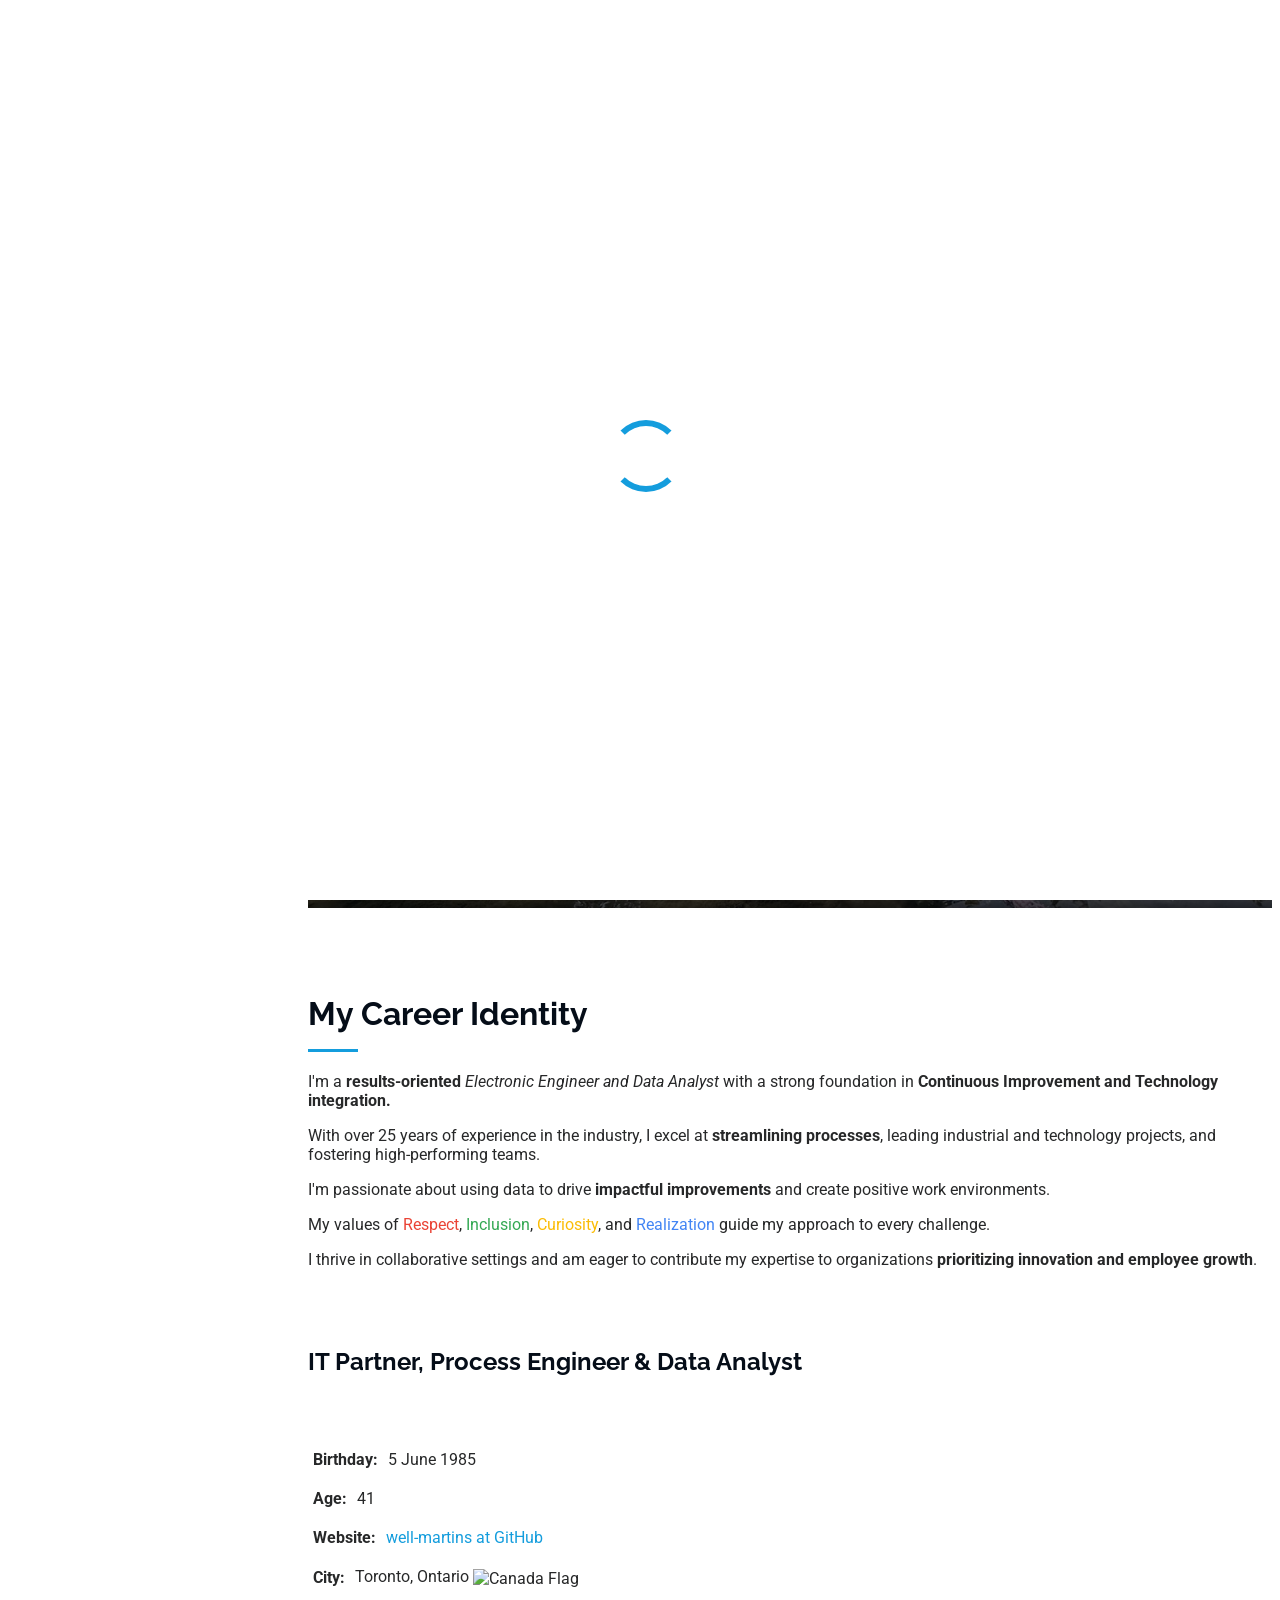
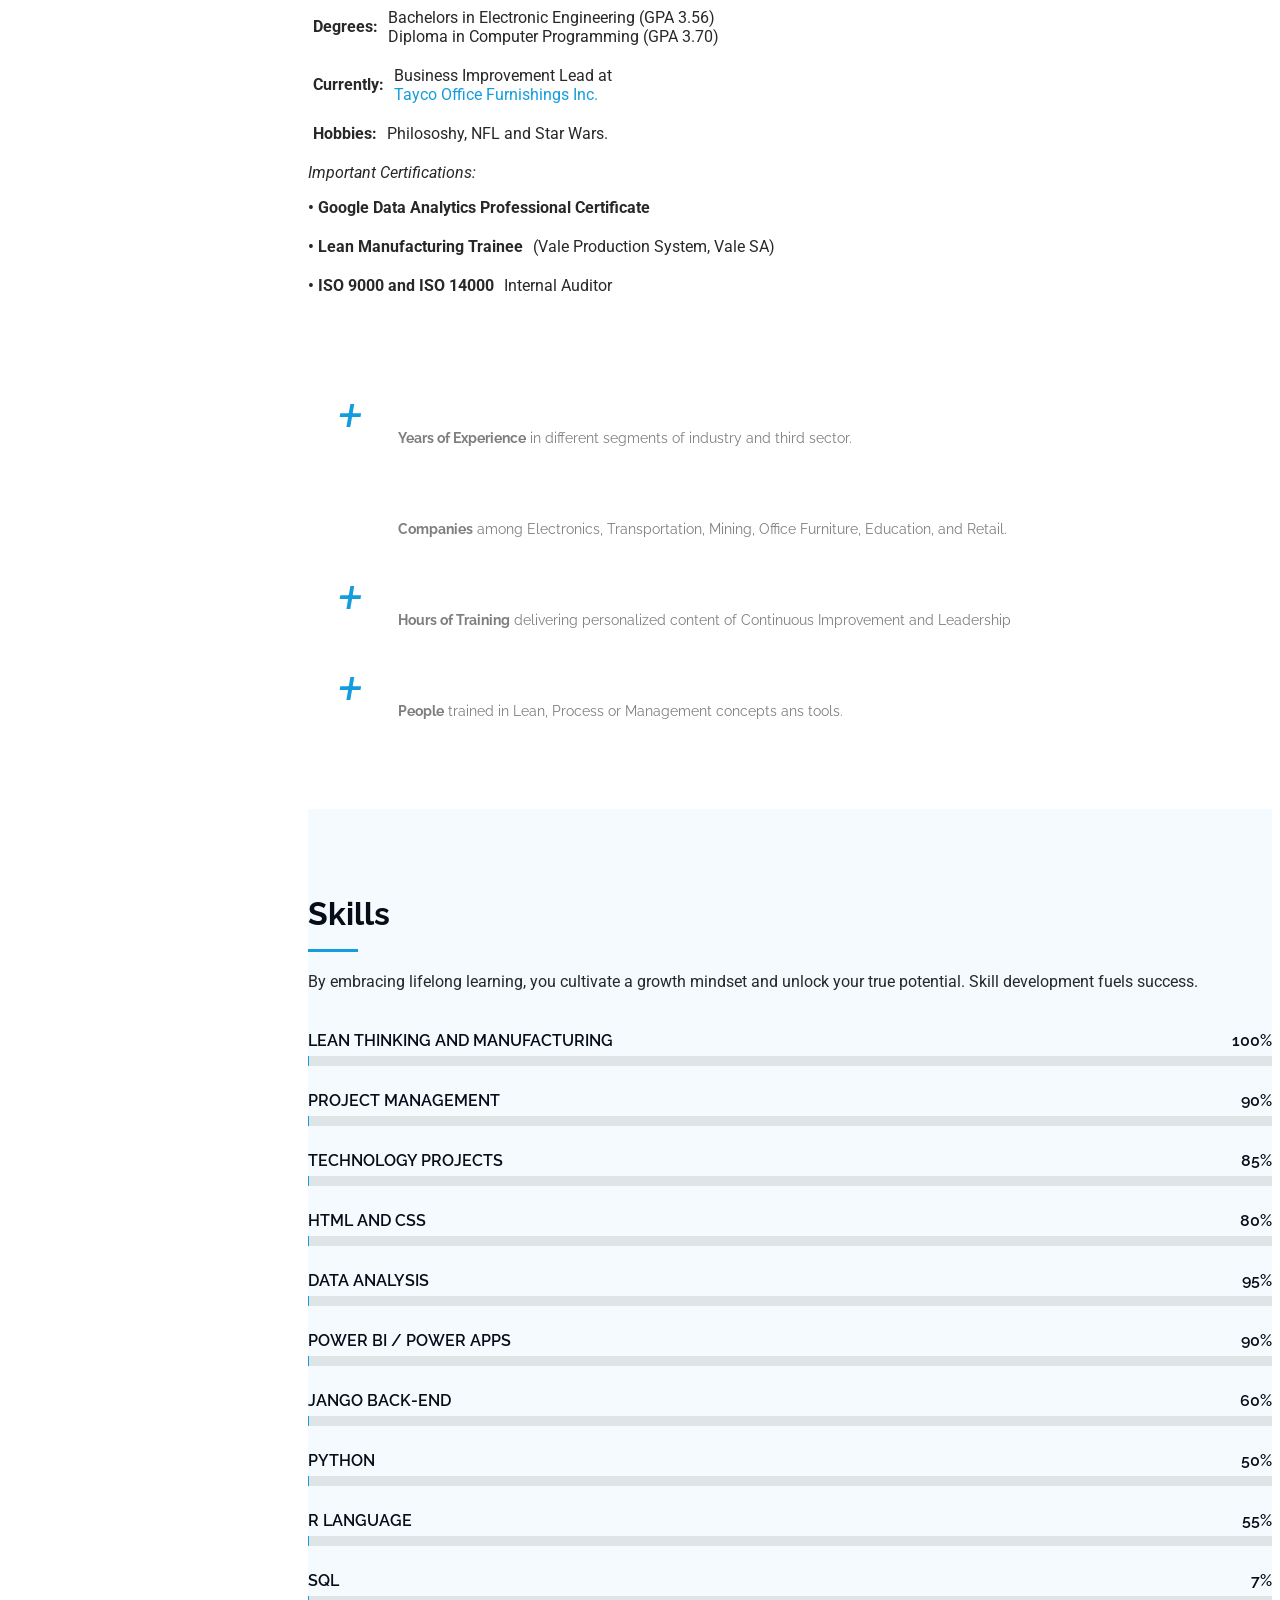
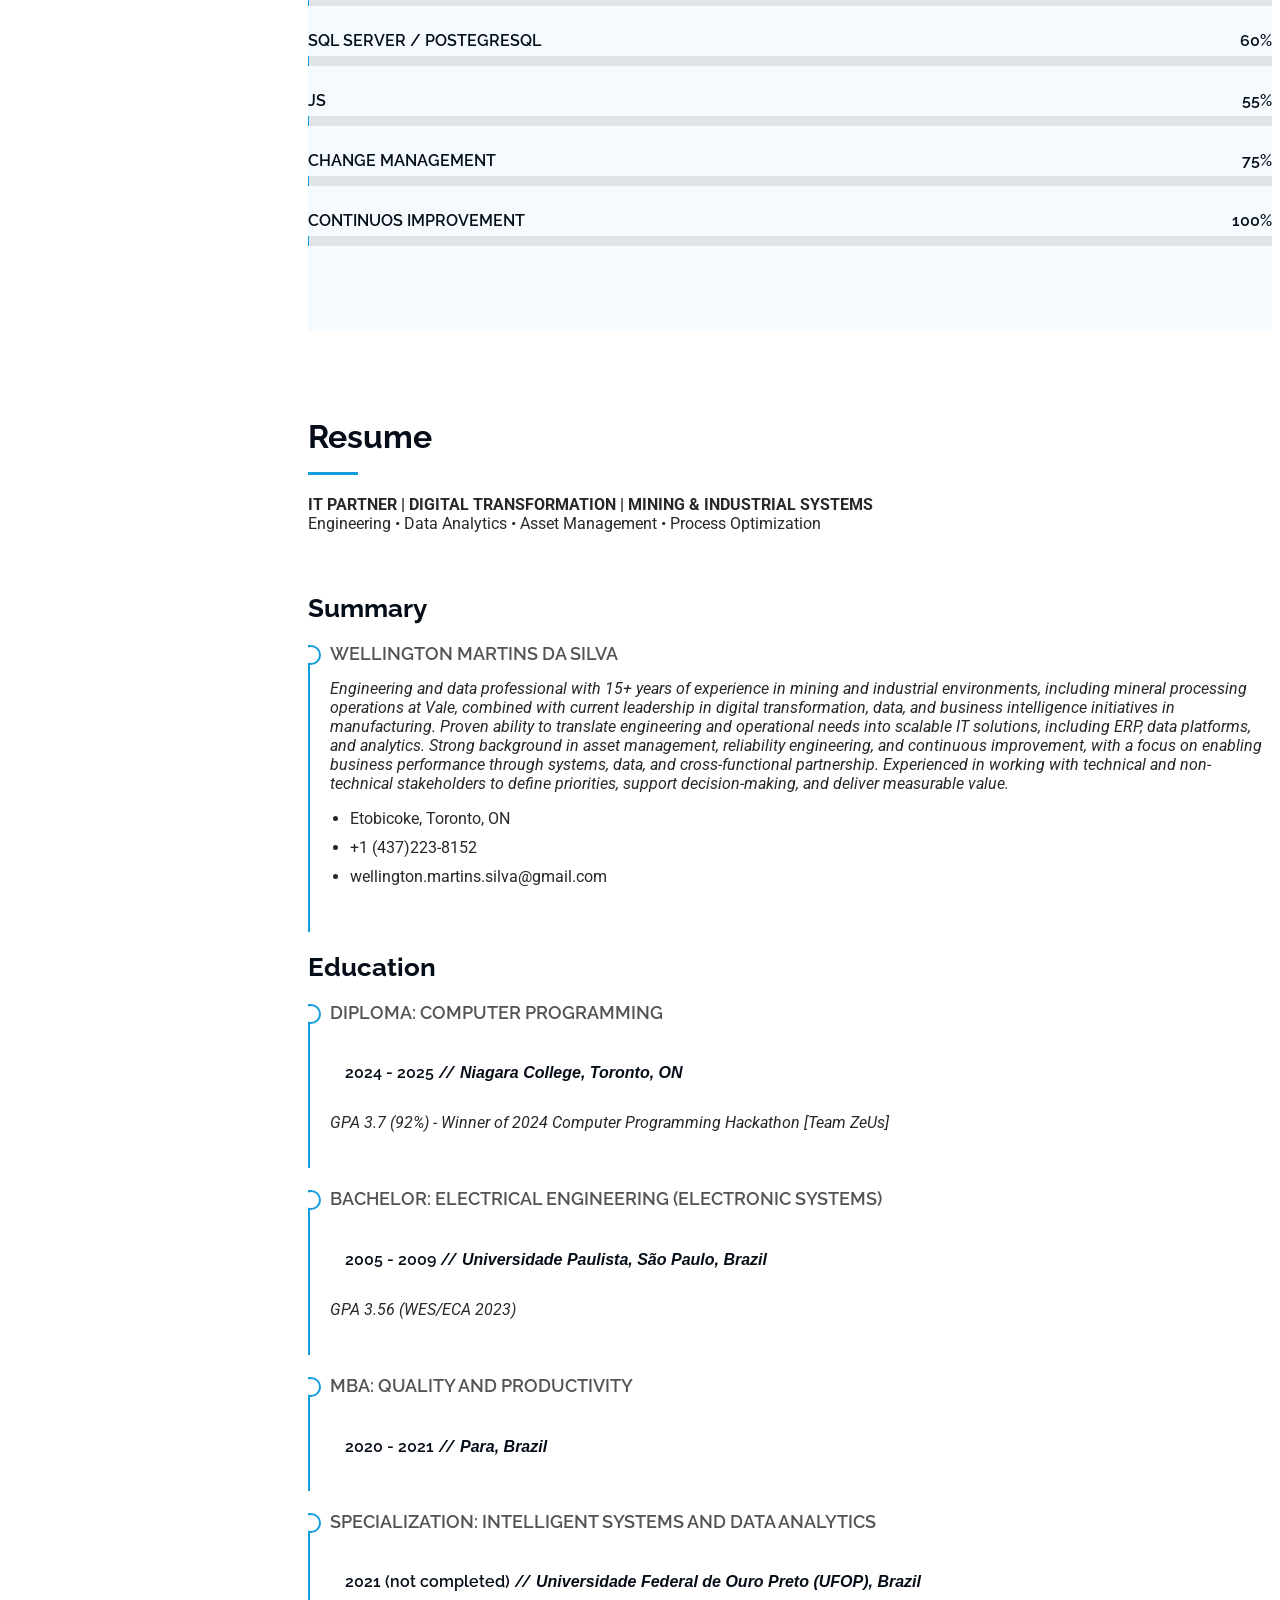
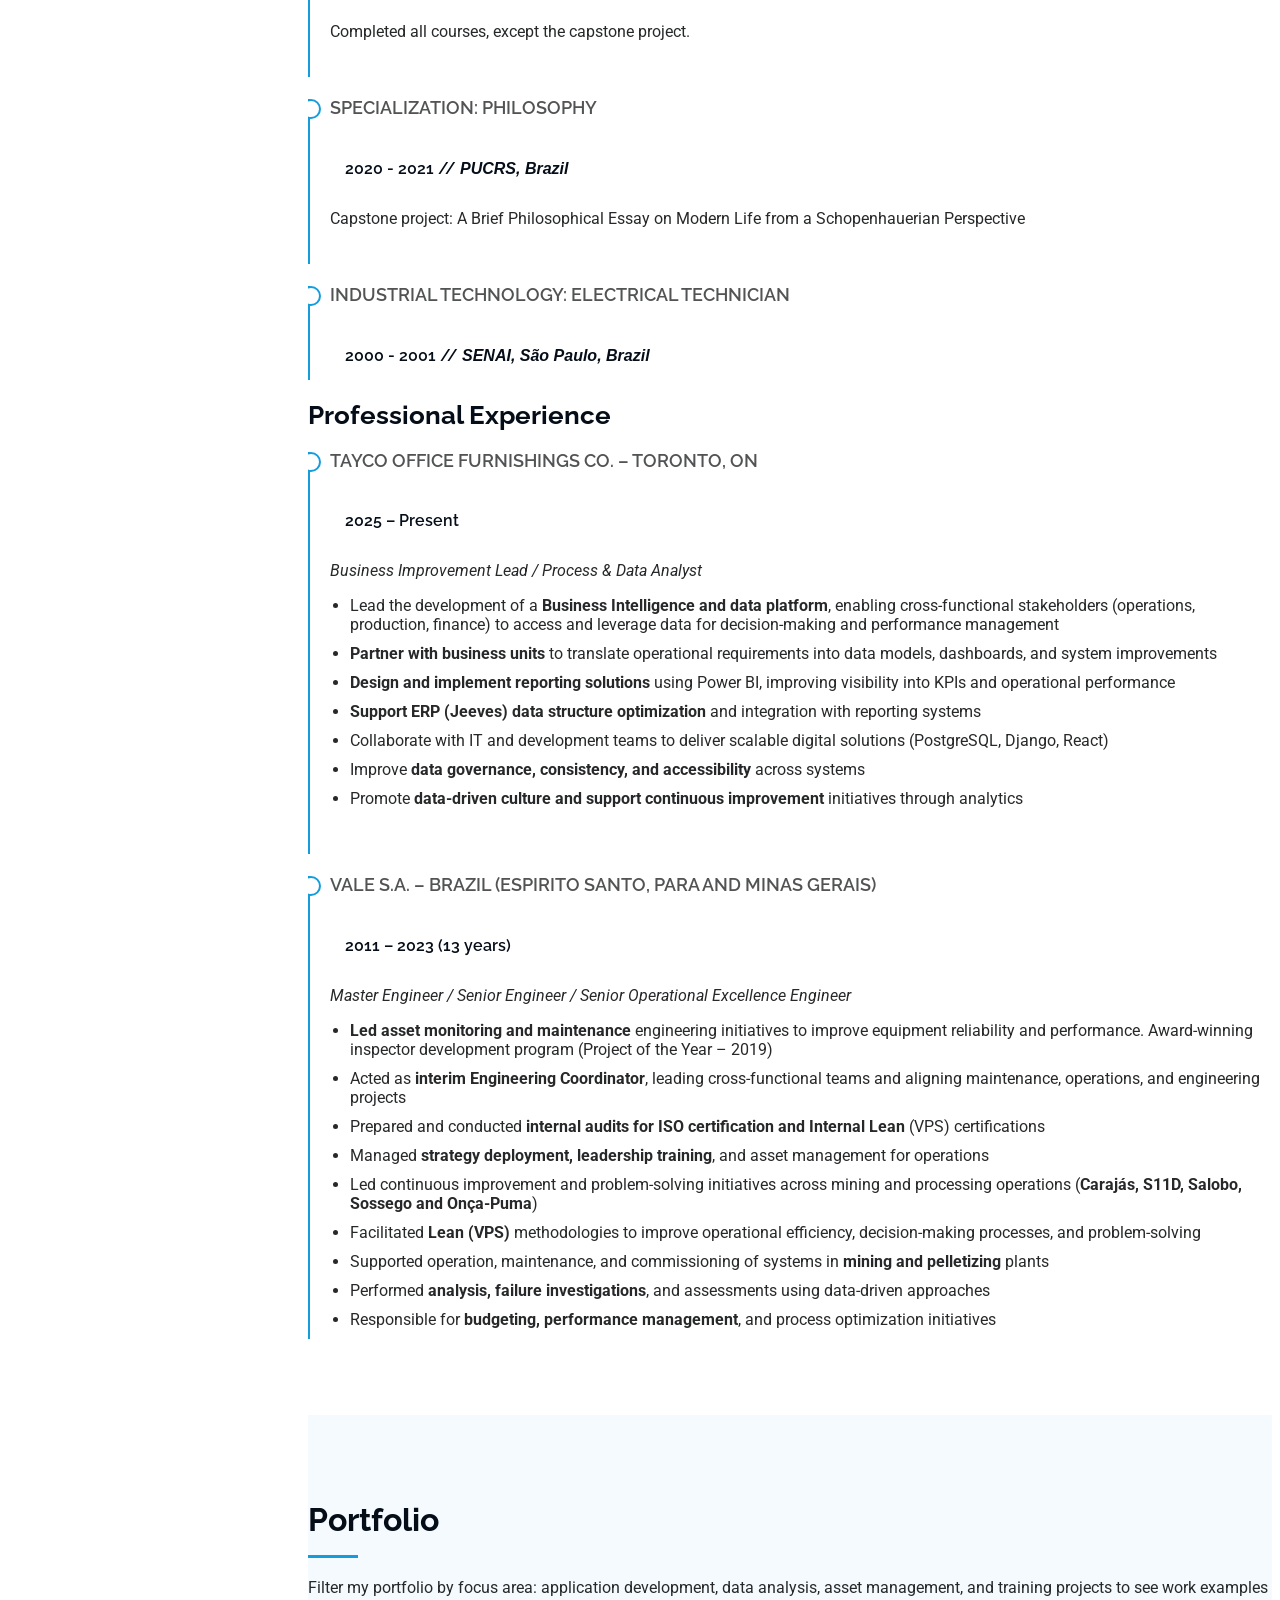
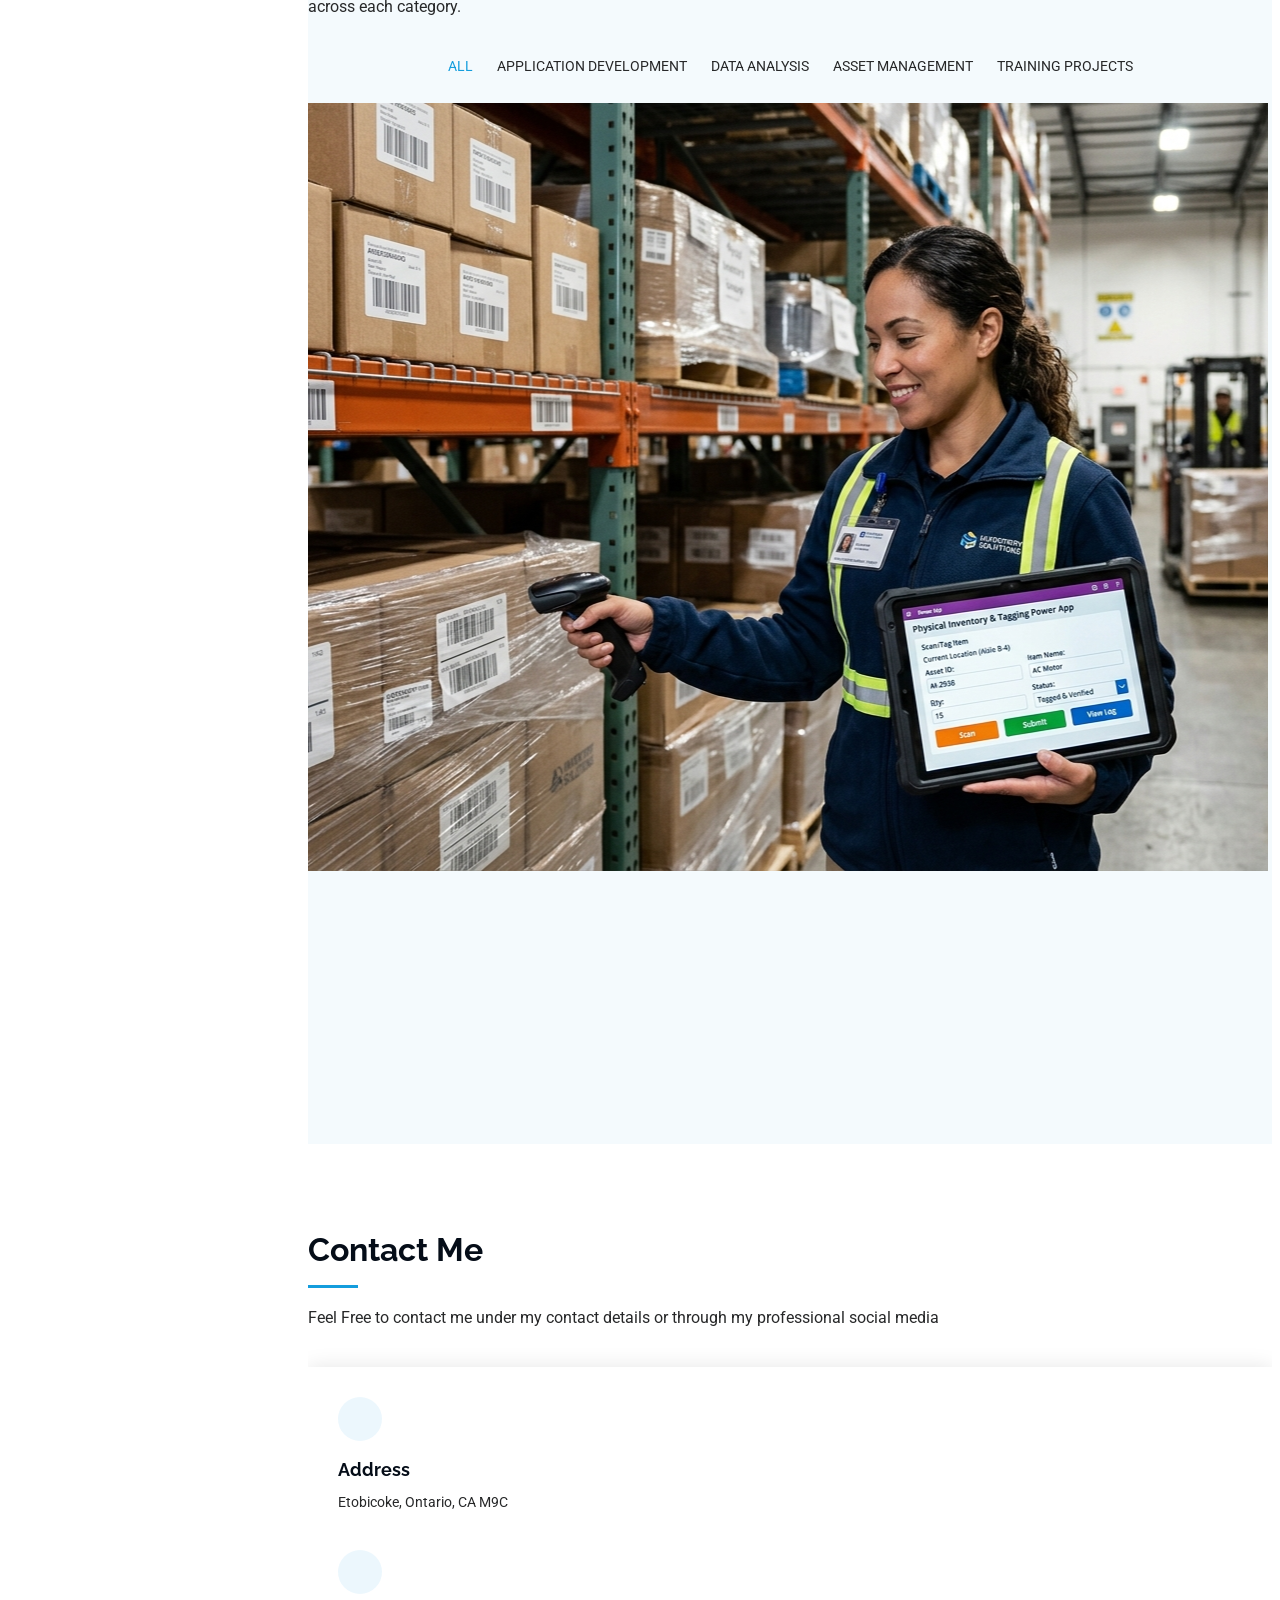
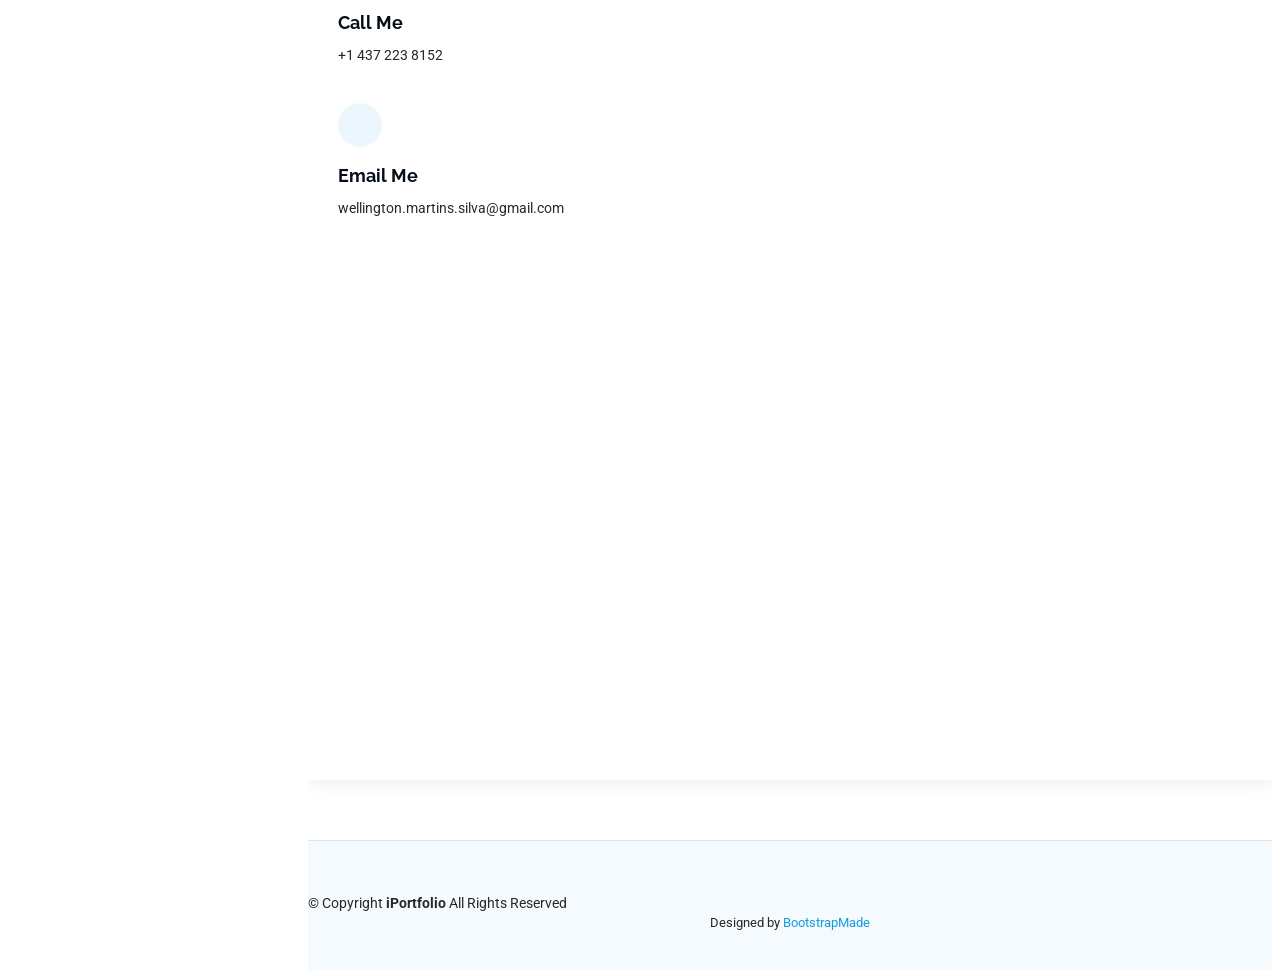
==== commit b457bc94: "main-index-changes" ====
--- a/index.html
+++ b/index.html
@@ -194,7 +194,7 @@
           <div class="col-lg-3 col-md-6">
             <div class="stats-item">
               <i class="bi bi-emoji-smile">+</i>
-              <span data-purecounter-start="0" data-purecounter-end="25" data-purecounter-duration="1" class="purecounter"></span>
+              <span data-purecounter-start="0" data-purecounter-end="25" data-purecounter-duration="2" class="purecounter"></span>
               <p><strong>Years of Experience</strong> <span>in different segments of industry and third sector.</span></p>
             </div>
           </div><!-- End Stats Item -->
@@ -202,7 +202,7 @@
           <div class="col-lg-3 col-md-6">
             <div class="stats-item">
               <i class="bi bi-rocket-takeoff"></i>
-              <span data-purecounter-start="0" data-purecounter-end="8" data-purecounter-duration="1" class="purecounter"></span>
+              <span data-purecounter-start="0" data-purecounter-end="8" data-purecounter-duration="2" class="purecounter"></span>
               <p><strong>Companies</strong> <span>among Electronics, Transportation, Mining, Office Furniture, Education, and Retail.</span></p>
             </div>
           </div><!-- End Stats Item -->
@@ -210,7 +210,7 @@
           <div class="col-lg-3 col-md-6">
             <div class="stats-item">
               <i class="bi bi-chat-right-text">+</i>
-              <span data-purecounter-start="0" data-purecounter-end="650" data-purecounter-duration="1" class="purecounter"></span>
+              <span data-purecounter-start="0" data-purecounter-end="650" data-purecounter-duration="2" class="purecounter"></span>
               <p><strong>Hours of Training</strong> <span>delivering personalized content of Continuous Improvement and Leadership</span></p>
             </div>
           </div><!-- End Stats Item -->
@@ -218,7 +218,7 @@
           <div class="col-lg-3 col-md-6">
             <div class="stats-item">
               <i class="bi bi-people">+</i>
-              <span data-purecounter-start="0" data-purecounter-end="300" data-purecounter-duration="1" class="purecounter"></span>
+              <span data-purecounter-start="0" data-purecounter-end="350" data-purecounter-duration="2" class="purecounter"></span>
               <p><strong>People</strong> <span>trained in Lean, Process or Management concepts ans tools.</span></p>
             </div>
           </div><!-- End Stats Item -->
@@ -387,7 +387,7 @@
             <div class="resume-item">
               <h4>SPECIALIZATION: Philosophy</h4>
               <h5>2020 - 2021 // <em>PUCRS, Brazil</em></h5>
-              <p>Capstone project: A Brief Philosophical Essay on Modern Life Based on Schopenhauer's Philosophy</p>
+              <p>Capstone project: A Brief Philosophical Essay on Modern Life from a Schopenhauerian Perspective</p>
             </div><!-- Edn Resume Item -->
             <div class="resume-item">
               <h4>INDUSTRIAL TECHNOLOGY: Electrical Technician</h4>
@@ -462,11 +462,11 @@
 
             <div class="col-lg-4 col-md-6 portfolio-item isotope-item filter-app">
               <div class="portfolio-content h-100">
-                <img src="assets/img/portfolio/app-1.jpg" class="img-fluid" alt="">
-                <div class="portfolio-info">
-                  <h4>App 1</h4>
-                  <p>Lorem ipsum, dolor sit amet consectetur</p>
-                  <a href="assets/img/portfolio/app-1.jpg" title="App 1" data-gallery="portfolio-gallery-app" class="glightbox preview-link"><i class="bi bi-zoom-in"></i></a>
+                <img src="assets/img/portfolio/itags.png" class="img-fluid" alt="">
+                <div class="portfolio-info">
+                  <h4>I-TagS</h4>
+                  <p>Physical Inventory App - Tag creation and Inventory Counting Management </p>
+                  <a href="assets/img/portfolio/itags.png" title="I-TagS" data-gallery="portfolio-gallery-app" class="glightbox preview-link"><i class="bi bi-zoom-in"></i></a>
                   <a href="portfolio-details.html" title="More Details" class="details-link"><i class="bi bi-link-45deg"></i></a>
                 </div>
               </div>
@@ -613,116 +613,6 @@
     </section><!-- /Portfolio Section -->
 
     <!-- Testimonials Section -->
-    <section id="testimonials" class="testimonials section light-background">
-
-      <!-- Section Title -->
-      <div class="container section-title" data-aos="fade-up">
-        <h2>Testimonials  [Sample - Under Construction]</h2>
-        <p>Necessitatibus eius consequatur ex aliquid fuga eum quidem sint consectetur velit</p>
-      </div><!-- End Section Title -->
-
-      <div class="container" data-aos="fade-up" data-aos-delay="100">
-
-        <div class="swiper init-swiper">
-          <script type="application/json" class="swiper-config">
-            {
-              "loop": true,
-              "speed": 600,
-              "autoplay": {
-                "delay": 5000
-              },
-              "slidesPerView": "auto",
-              "pagination": {
-                "el": ".swiper-pagination",
-                "type": "bullets",
-                "clickable": true
-              },
-              "breakpoints": {
-                "320": {
-                  "slidesPerView": 1,
-                  "spaceBetween": 40
-                },
-                "1200": {
-                  "slidesPerView": 3,
-                  "spaceBetween": 1
-                }
-              }
-            }
-          </script>
-          <div class="swiper-wrapper">
-
-            <div class="swiper-slide">
-              <div class="testimonial-item">
-                <p>
-                  <i class="bi bi-quote quote-icon-left"></i>
-                  <span>Proin iaculis purus consequat sem cure digni ssim donec porttitora entum suscipit rhoncus. Accusantium quam, ultricies eget id, aliquam eget nibh et. Maecen aliquam, risus at semper.</span>
-                  <i class="bi bi-quote quote-icon-right"></i>
-                </p>
-                <img src="assets/img/testimonials/testimonials-1.jpg" class="testimonial-img" alt="">
-                <h3>Saul Goodman</h3>
-                <h4>Ceo &amp; Founder</h4>
-              </div>
-            </div><!-- End testimonial item -->
-
-            <div class="swiper-slide">
-              <div class="testimonial-item">
-                <p>
-                  <i class="bi bi-quote quote-icon-left"></i>
-                  <span>Export tempor illum tamen malis malis eram quae irure esse labore quem cillum quid malis quorum velit fore eram velit sunt aliqua noster fugiat irure amet legam anim culpa.</span>
-                  <i class="bi bi-quote quote-icon-right"></i>
-                </p>
-                <img src="assets/img/testimonials/testimonials-2.jpg" class="testimonial-img" alt="">
-                <h3>Sara Wilsson</h3>
-                <h4>Designer</h4>
-              </div>
-            </div><!-- End testimonial item -->
-
-            <div class="swiper-slide">
-              <div class="testimonial-item">
-                <p>
-                  <i class="bi bi-quote quote-icon-left"></i>
-                  <span>Enim nisi quem export duis labore cillum quae magna enim sint quorum nulla quem veniam duis minim tempor labore quem eram duis noster aute amet eram fore quis sint minim.</span>
-                  <i class="bi bi-quote quote-icon-right"></i>
-                </p>
-                <img src="assets/img/testimonials/testimonials-3.jpg" class="testimonial-img" alt="">
-                <h3>Jena Karlis</h3>
-                <h4>Store Owner</h4>
-              </div>
-            </div><!-- End testimonial item -->
-
-            <div class="swiper-slide">
-              <div class="testimonial-item">
-                <p>
-                  <i class="bi bi-quote quote-icon-left"></i>
-                  <span>Fugiat enim eram quae cillum dolore dolor amet nulla culpa multos export minim fugiat dolor enim duis veniam ipsum anim magna sunt elit fore quem dolore labore illum veniam.</span>
-                  <i class="bi bi-quote quote-icon-right"></i>
-                </p>
-                <img src="assets/img/testimonials/testimonials-4.jpg" class="testimonial-img" alt="">
-                <h3>Matt Brandon</h3>
-                <h4>Freelancer</h4>
-              </div>
-            </div><!-- End testimonial item -->
-
-            <div class="swiper-slide">
-              <div class="testimonial-item">
-                <p>
-                  <i class="bi bi-quote quote-icon-left"></i>
-                  <span>Quis quorum aliqua sint quem legam fore sunt eram irure aliqua veniam tempor noster veniam sunt culpa nulla illum cillum fugiat legam esse veniam culpa fore nisi cillum quid.</span>
-                  <i class="bi bi-quote quote-icon-right"></i>
-                </p>
-                <img src="assets/img/testimonials/testimonials-5.jpg" class="testimonial-img" alt="">
-                <h3>John Larson</h3>
-                <h4>Entrepreneur</h4>
-              </div>
-            </div><!-- End testimonial item -->
-
-          </div>
-          <div class="swiper-pagination"></div>
-        </div>
-
-      </div>
-
-    </section><!-- /Testimonials Section -->
 
     <!-- Contact Section -->
     <section id="contact" class="contact section">
@@ -764,8 +654,12 @@
                 </div>
               </div><!-- End Info Item -->
 
-              <iframe src="https://www.google.com/maps/embed?pb=!1m18!1m12!1m3!1d38857.3849910907!2d-79.61090529571109!3d43.625435360048634!2m3!1f0!2f0!3f0!3m2!1i1024!2i768!4f13.1!3m3!1m2!1s0x882b381592e26cc9%3A0xd05f45a9572ab16c!2sEtobicoke%2C%20ON%20M9C!5e0!3m2!1sen!2sca!4v1784127099771!5m2!1sen!2sca" width="600" height="450" style="border:0;" allowfullscreen="" loading="lazy" referrerpolicy="strict-origin-when-cross-origin"></iframe>
-            </div>
+              <div class="info-item d-flex" data-aos="fade-up" data-aos-delay="400">
+                
+                <div>
+                  <iframe src="https://www.google.com/maps/embed?pb=!1m18!1m12!1m3!1d38857.3849910907!2d-79.61090529571109!3d43.625435360048634!2m3!1f0!2f0!3f0!3m2!1i1024!2i768!4f13.1!3m3!1m2!1s0x882b381592e26cc9%3A0xd05f45a9572ab16c!2sEtobicoke%2C%20ON%20M9C!5e0!3m2!1sen!2sca!4v1784127099771!5m2!1sen!2sca" width="450" height="450" style="border:0;" allowfullscreen="" loading="lazy" referrerpolicy="strict-origin-when-cross-origin"></iframe>
+                </div>
+              </div><!-- End Info Item --> </div>
           </div>
 
         </div>
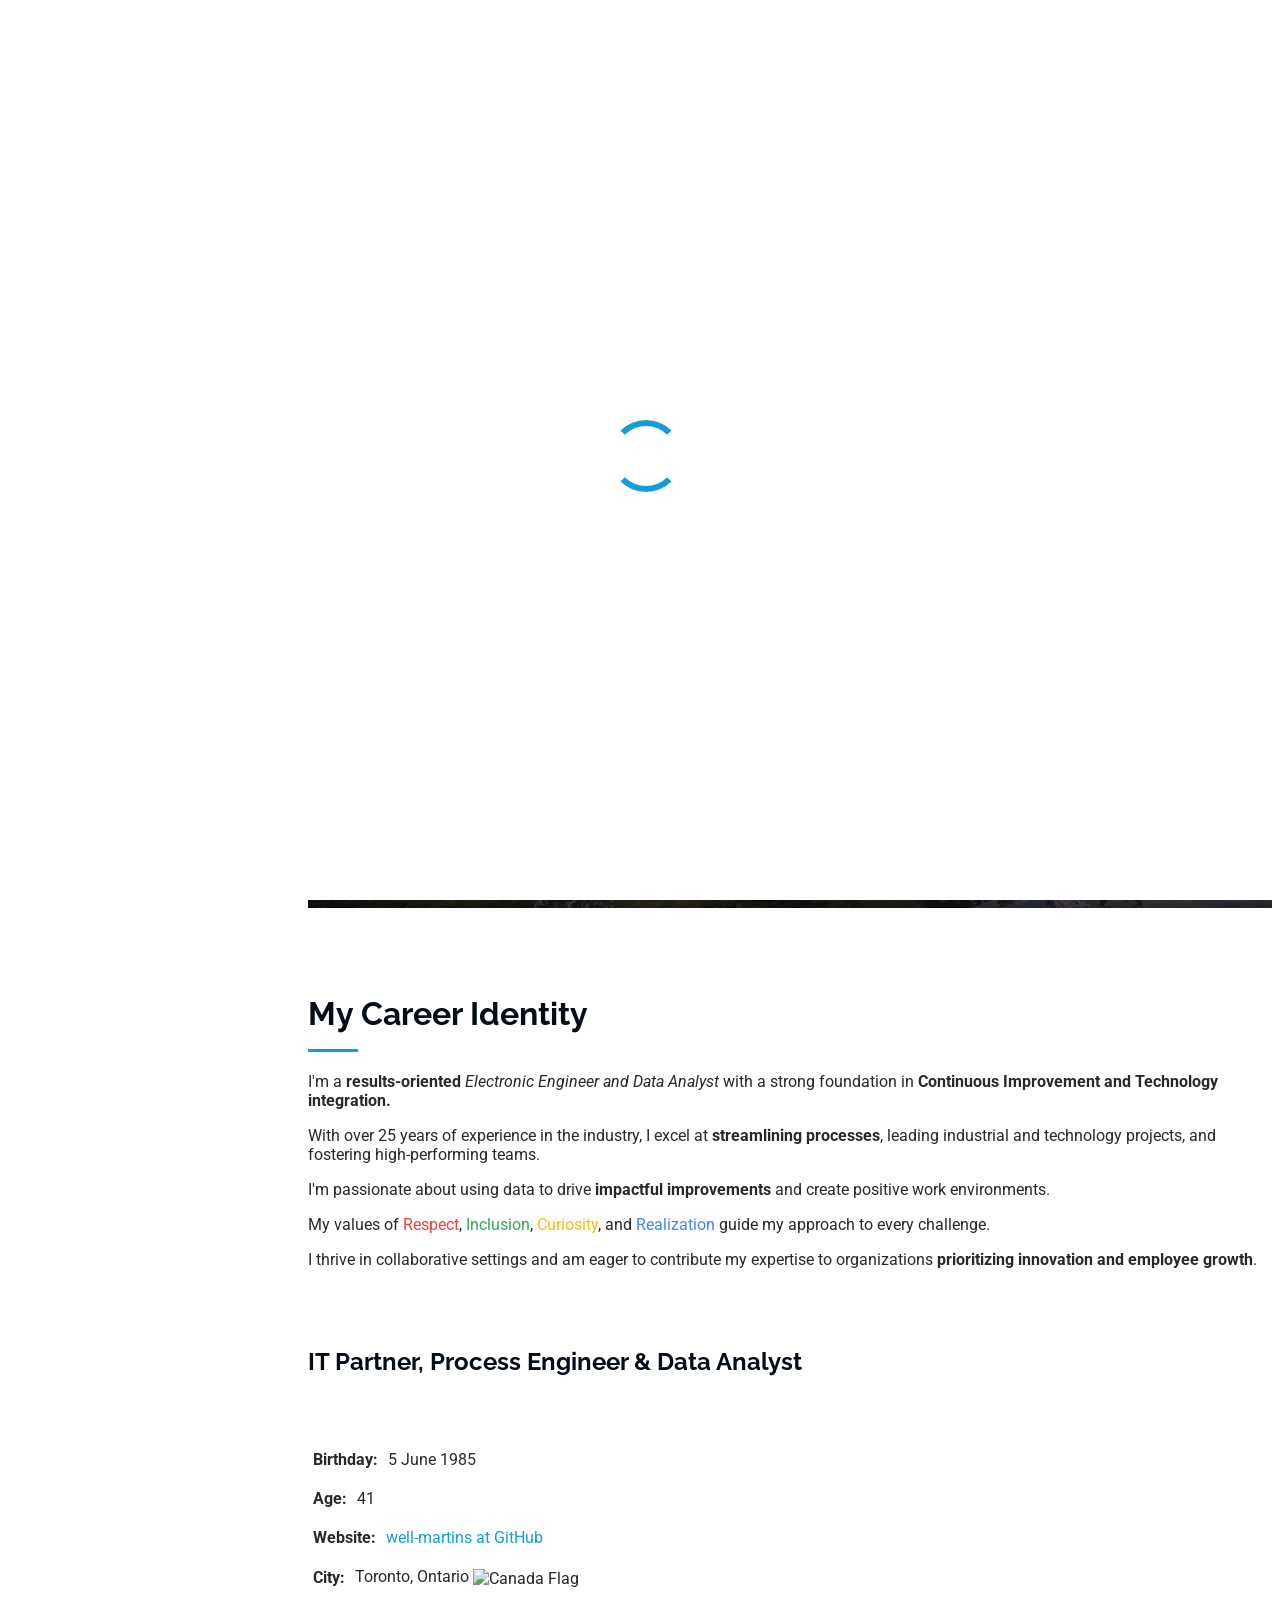
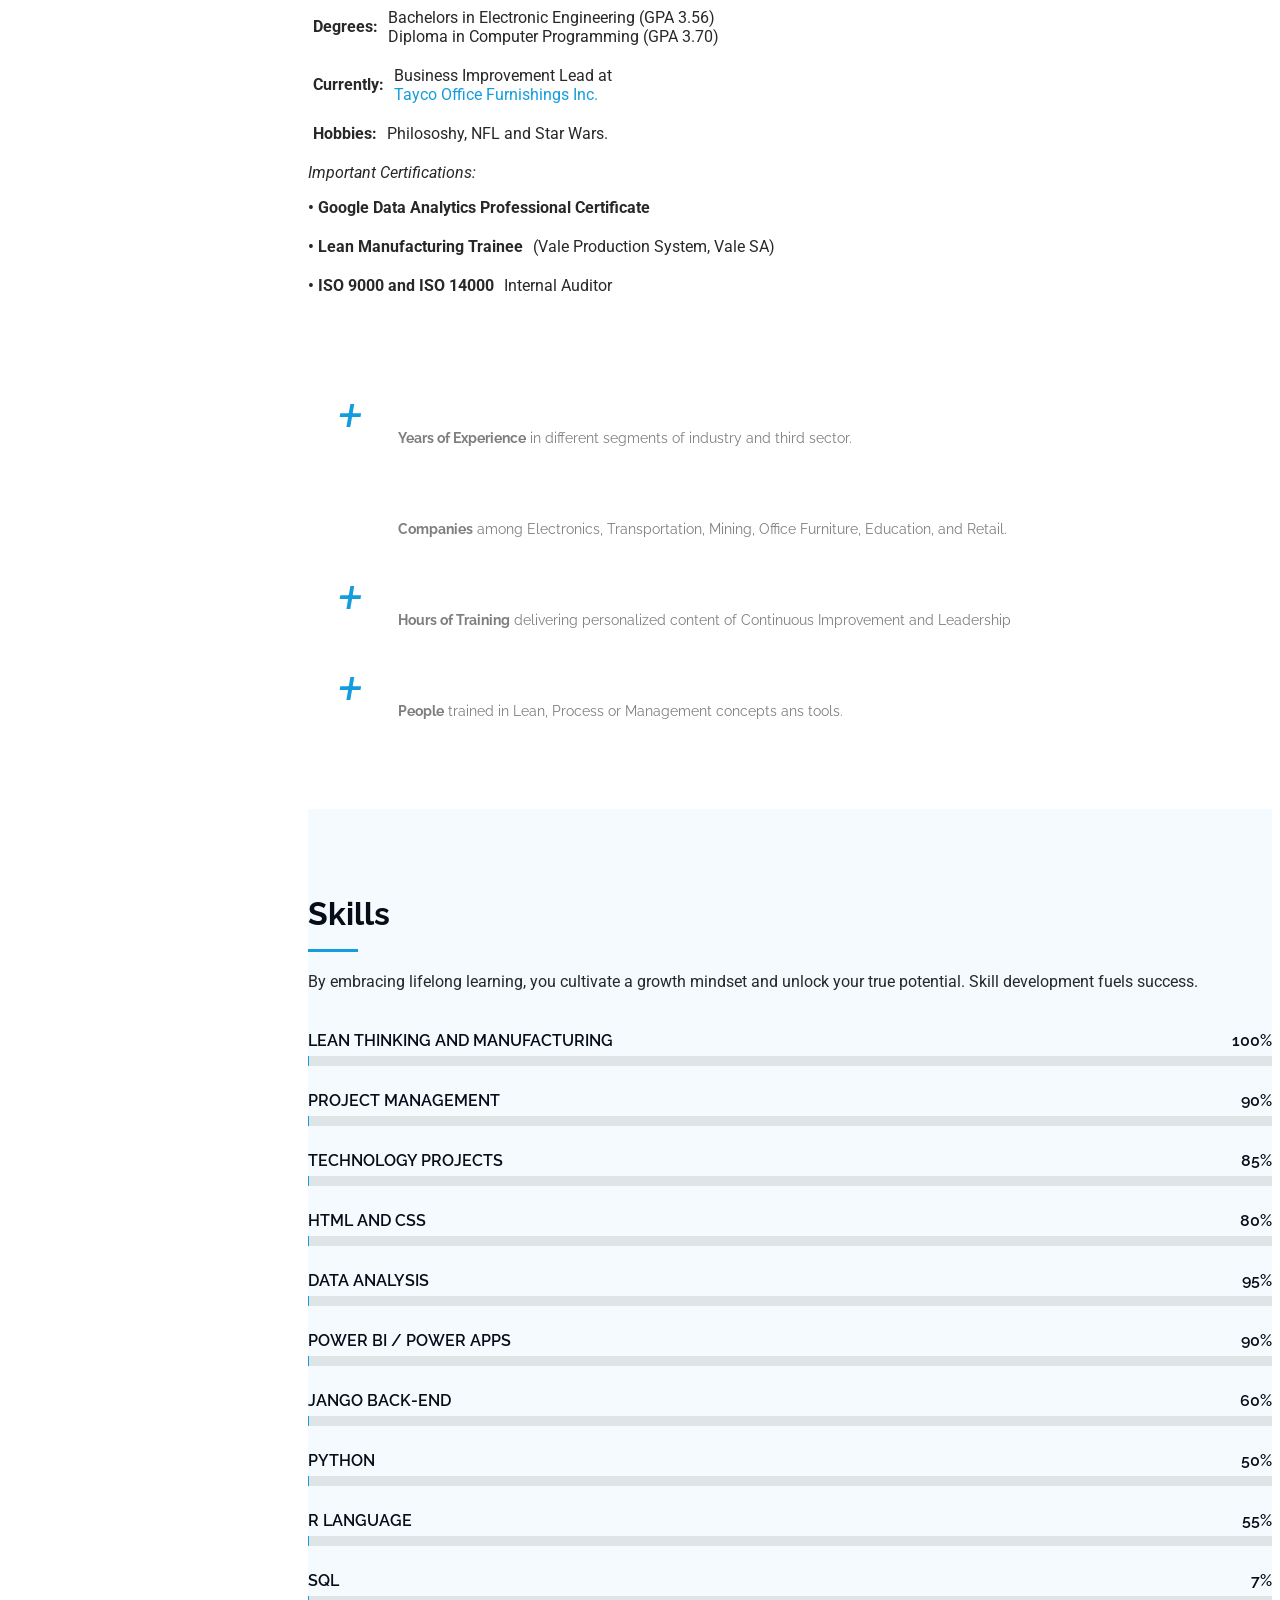
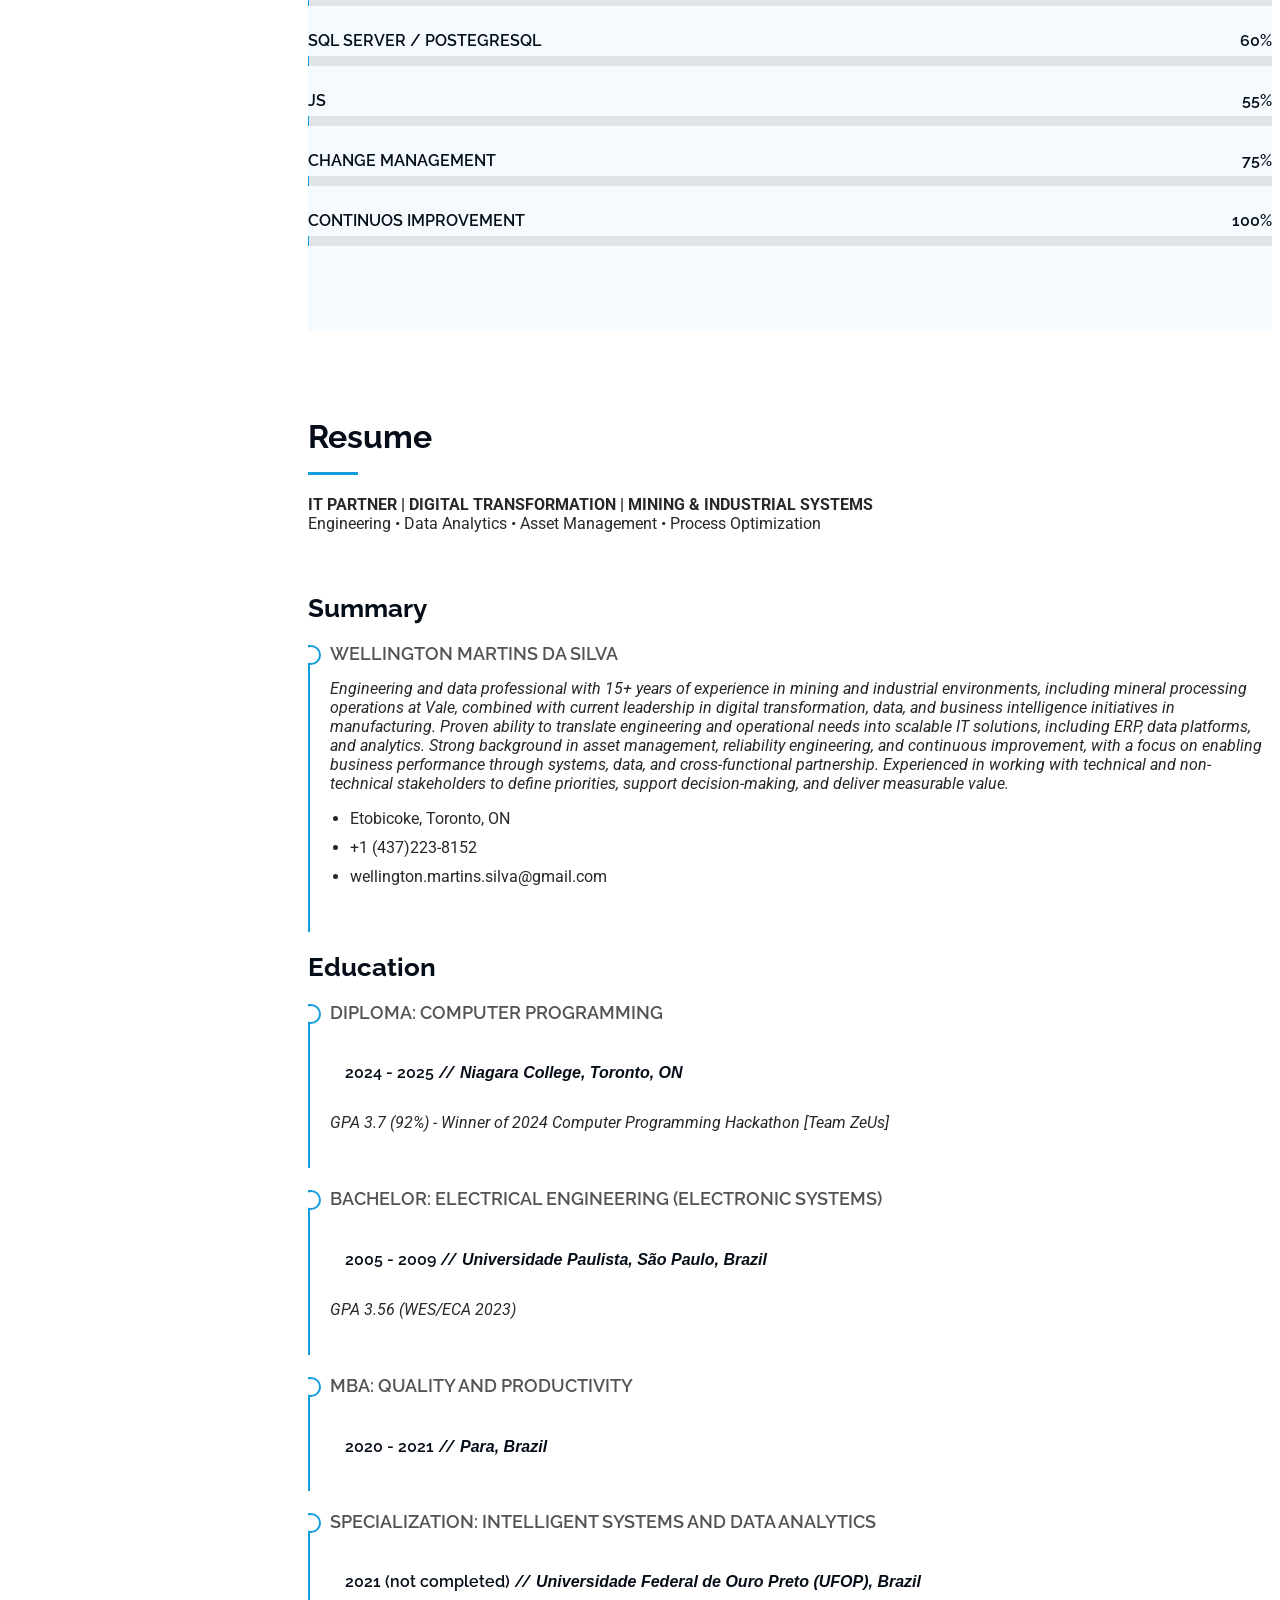
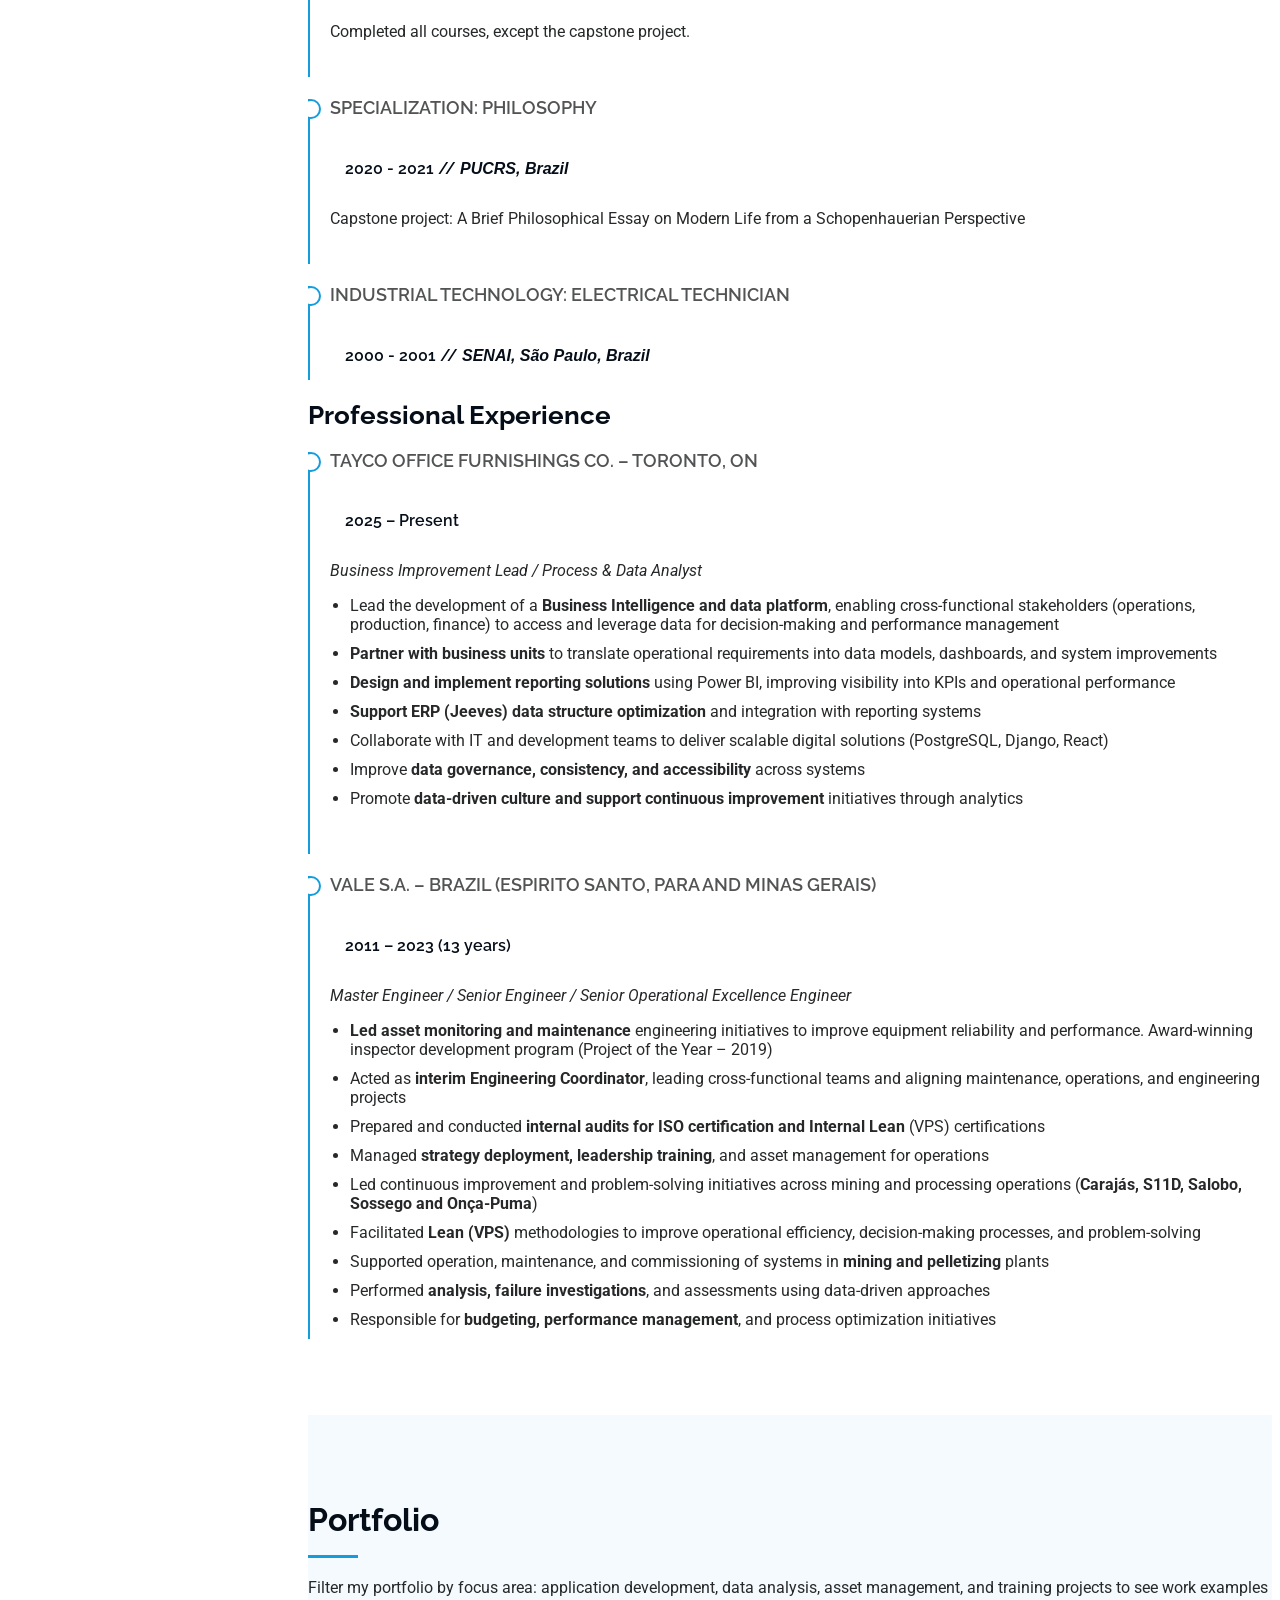
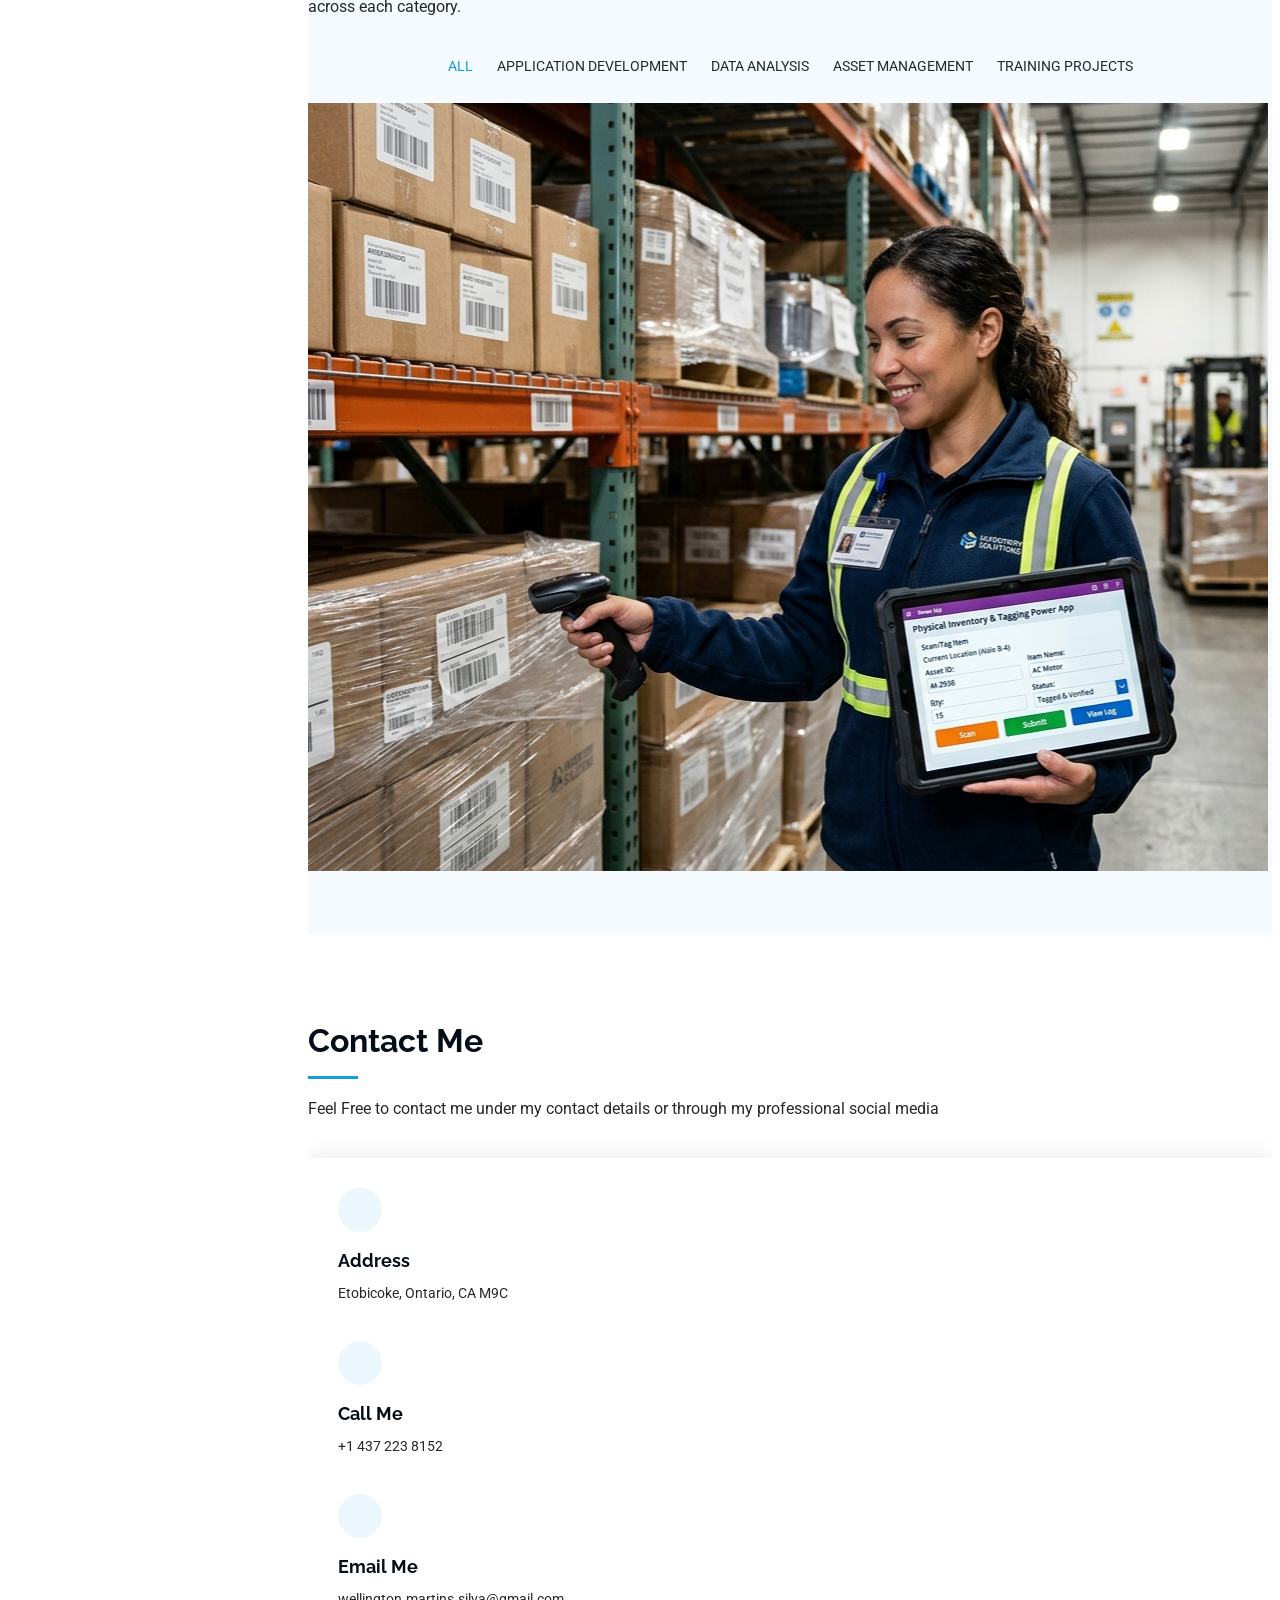
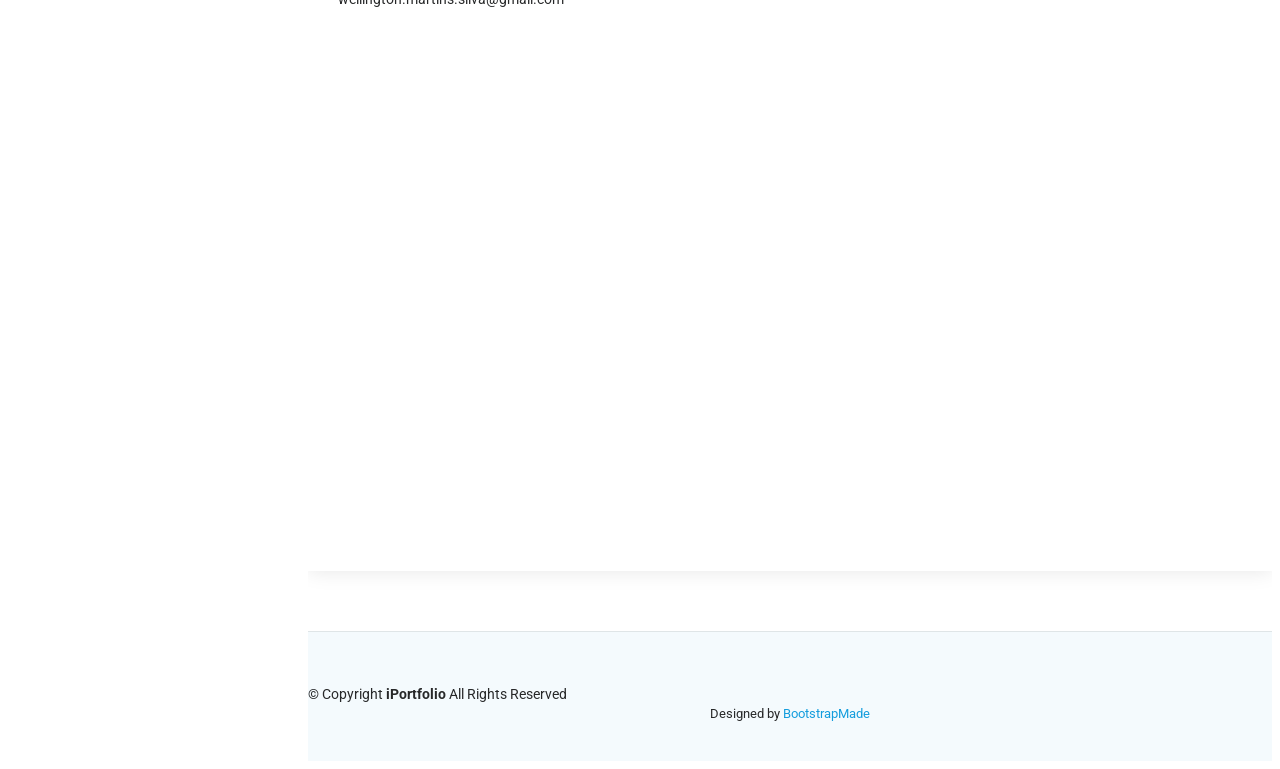
==== commit 96a4291b: "second-review" ====
--- a/index.html
+++ b/index.html
@@ -94,7 +94,7 @@
       <div class="hero-image-wrapper" aria-hidden="true">
         <img src="assets/img/hero-bg.jpg" alt="" data-aos="fade-in">
         <div class="caption">
-          <p>Poppy at Etobicoke Creek, Toronto, 2025.</p>
+          <h6>Poppy at Etobicoke Creek, Toronto, 2025.</h6>
         </div>
       </div>
       <!-- My description animation -->
@@ -472,43 +472,43 @@
               </div>
             </div><!-- End Portfolio Item -->
 
-            <div class="col-lg-4 col-md-6 portfolio-item isotope-item filter-data">
+            <!-- <div class="col-lg-4 col-md-6 portfolio-item isotope-item filter-data">
               <div class="portfolio-content h-100">
                 <img src="assets/img/portfolio/product-1.jpg" class="img-fluid" alt="">
                 <div class="portfolio-info">
                   <h4>Product 1</h4>
                   <p>Lorem ipsum, dolor sit amet consectetur</p>
-                  <a href="assets/img/portfolio/product-1.jpg" title="Product 1" data-gallery="portfolio-gallery-product" class="glightbox preview-link"><i class="bi bi-zoom-in"></i></a>
-                  <a href="portfolio-details.html" title="More Details" class="details-link"><i class="bi bi-link-45deg"></i></a>
-                </div>
-              </div>
-            </div><!-- End Portfolio Item -->
-
-            <div class="col-lg-4 col-md-6 portfolio-item isotope-item filter-asset">
+                  <a href="assets/img/portfolio/product-1.jpg" title="Product 1" data-gallery="portfolio-gallery-data" class="glightbox preview-link"><i class="bi bi-zoom-in"></i></a>
+                  <a href="portfolio-details.html" title="More Details" class="details-link"><i class="bi bi-link-45deg"></i></a>
+                </div>
+              </div>
+            </div>End Portfolio Item -->
+
+            <!-- <div class="col-lg-4 col-md-6 portfolio-item isotope-item filter-asset">
               <div class="portfolio-content h-100">
                 <img src="assets/img/portfolio/branding-1.jpg" class="img-fluid" alt="">
                 <div class="portfolio-info">
                   <h4>Branding 1</h4>
                   <p>Lorem ipsum, dolor sit amet consectetur</p>
-                  <a href="assets/img/portfolio/branding-1.jpg" title="Branding 1" data-gallery="portfolio-gallery-branding" class="glightbox preview-link"><i class="bi bi-zoom-in"></i></a>
-                  <a href="portfolio-details.html" title="More Details" class="details-link"><i class="bi bi-link-45deg"></i></a>
-                </div>
-              </div>
-            </div><!-- End Portfolio Item -->
-
-            <div class="col-lg-4 col-md-6 portfolio-item isotope-item filter-train">
+                  <a href="assets/img/portfolio/branding-1.jpg" title="Branding 1" data-gallery="portfolio-gallery-asset" class="glightbox preview-link"><i class="bi bi-zoom-in"></i></a>
+                  <a href="portfolio-details.html" title="More Details" class="details-link"><i class="bi bi-link-45deg"></i></a>
+                </div>
+              </div>
+            </div>End Portfolio Item -->
+
+            <!-- <div class="col-lg-4 col-md-6 portfolio-item isotope-item filter-train">
               <div class="portfolio-content h-100">
                 <img src="assets/img/portfolio/books-1.jpg" class="img-fluid" alt="">
                 <div class="portfolio-info">
                   <h4>Books 1</h4>
                   <p>Lorem ipsum, dolor sit amet consectetur</p>
-                  <a href="assets/img/portfolio/books-1.jpg" title="Branding 1" data-gallery="portfolio-gallery-book" class="glightbox preview-link"><i class="bi bi-zoom-in"></i></a>
-                  <a href="portfolio-details.html" title="More Details" class="details-link"><i class="bi bi-link-45deg"></i></a>
-                </div>
-              </div>
-            </div><!-- End Portfolio Item -->
-
-            <div class="col-lg-4 col-md-6 portfolio-item isotope-item filter-app">
+                  <a href="assets/img/portfolio/books-1.jpg" title="Branding 1" data-gallery="portfolio-gallery-train" class="glightbox preview-link"><i class="bi bi-zoom-in"></i></a>
+                  <a href="portfolio-details.html" title="More Details" class="details-link"><i class="bi bi-link-45deg"></i></a>
+                </div>
+              </div>
+            </div> End Portfolio Item -->
+
+            <!-- <div class="col-lg-4 col-md-6 portfolio-item isotope-item filter-app">
               <div class="portfolio-content h-100">
                 <img src="assets/img/portfolio/app-2.jpg" class="img-fluid" alt="">
                 <div class="portfolio-info">
@@ -518,45 +518,45 @@
                   <a href="portfolio-details.html" title="More Details" class="details-link"><i class="bi bi-link-45deg"></i></a>
                 </div>
               </div>
-            </div><!-- End Portfolio Item -->
-
-            <div class="col-lg-4 col-md-6 portfolio-item isotope-item filter-data">
+            </div> End Portfolio Item -->
+
+            <!--<div class="col-lg-4 col-md-6 portfolio-item isotope-item filter-data">
               <div class="portfolio-content h-100">
                 <img src="assets/img/portfolio/product-2.jpg" class="img-fluid" alt="">
                 <div class="portfolio-info">
                   <h4>Product 2</h4>
                   <p>Lorem ipsum, dolor sit amet consectetur</p>
-                  <a href="assets/img/portfolio/product-2.jpg" title="Product 2" data-gallery="portfolio-gallery-product" class="glightbox preview-link"><i class="bi bi-zoom-in"></i></a>
-                  <a href="portfolio-details.html" title="More Details" class="details-link"><i class="bi bi-link-45deg"></i></a>
-                </div>
-              </div>
-            </div><!-- End Portfolio Item -->
-
-            <div class="col-lg-4 col-md-6 portfolio-item isotope-item filter-asset">
+                  <a href="assets/img/portfolio/product-2.jpg" title="Product 2" data-gallery="portfolio-gallery-data" class="glightbox preview-link"><i class="bi bi-zoom-in"></i></a>
+                  <a href="portfolio-details.html" title="More Details" class="details-link"><i class="bi bi-link-45deg"></i></a>
+                </div>
+              </div>
+            </div> End Portfolio Item -->
+
+            <!--<div class="col-lg-4 col-md-6 portfolio-item isotope-item filter-asset">
               <div class="portfolio-content h-100">
                 <img src="assets/img/portfolio/branding-2.jpg" class="img-fluid" alt="">
                 <div class="portfolio-info">
                   <h4>Branding 2</h4>
                   <p>Lorem ipsum, dolor sit amet consectetur</p>
-                  <a href="assets/img/portfolio/branding-2.jpg" title="Branding 2" data-gallery="portfolio-gallery-branding" class="glightbox preview-link"><i class="bi bi-zoom-in"></i></a>
-                  <a href="portfolio-details.html" title="More Details" class="details-link"><i class="bi bi-link-45deg"></i></a>
-                </div>
-              </div>
-            </div><!-- End Portfolio Item -->
-
-            <div class="col-lg-4 col-md-6 portfolio-item isotope-item filter-train">
+                  <a href="assets/img/portfolio/branding-2.jpg" title="Branding 2" data-gallery="portfolio-gallery-asset" class="glightbox preview-link"><i class="bi bi-zoom-in"></i></a>
+                  <a href="portfolio-details.html" title="More Details" class="details-link"><i class="bi bi-link-45deg"></i></a>
+                </div>
+              </div>
+            </div> End Portfolio Item -->
+
+            <!--<div class="col-lg-4 col-md-6 portfolio-item isotope-item filter-train">
               <div class="portfolio-content h-100">
                 <img src="assets/img/portfolio/books-2.jpg" class="img-fluid" alt="">
                 <div class="portfolio-info">
                   <h4>Books 2</h4>
                   <p>Lorem ipsum, dolor sit amet consectetur</p>
-                  <a href="assets/img/portfolio/books-2.jpg" title="Branding 2" data-gallery="portfolio-gallery-book" class="glightbox preview-link"><i class="bi bi-zoom-in"></i></a>
-                  <a href="portfolio-details.html" title="More Details" class="details-link"><i class="bi bi-link-45deg"></i></a>
-                </div>
-              </div>
-            </div><!-- End Portfolio Item -->
-
-            <div class="col-lg-4 col-md-6 portfolio-item isotope-item filter-app">
+                  <a href="assets/img/portfolio/books-2.jpg" title="Branding 2" data-gallery="portfolio-gallery-train" class="glightbox preview-link"><i class="bi bi-zoom-in"></i></a>
+                  <a href="portfolio-details.html" title="More Details" class="details-link"><i class="bi bi-link-45deg"></i></a>
+                </div>
+              </div>
+            </div> End Portfolio Item -->
+
+            <!--<div class="col-lg-4 col-md-6 portfolio-item isotope-item filter-app">
               <div class="portfolio-content h-100">
                 <img src="assets/img/portfolio/app-3.jpg" class="img-fluid" alt="">
                 <div class="portfolio-info">
@@ -566,44 +566,7 @@
                   <a href="portfolio-details.html" title="More Details" class="details-link"><i class="bi bi-link-45deg"></i></a>
                 </div>
               </div>
-            </div><!-- End Portfolio Item -->
-
-            <div class="col-lg-4 col-md-6 portfolio-item isotope-item filter-data">
-              <div class="portfolio-content h-100">
-                <img src="assets/img/portfolio/product-3.jpg" class="img-fluid" alt="">
-                <div class="portfolio-info">
-                  <h4>Product 3</h4>
-                  <p>Lorem ipsum, dolor sit amet consectetur</p>
-                  <a href="assets/img/portfolio/product-3.jpg" title="Product 3" data-gallery="portfolio-gallery-product" class="glightbox preview-link"><i class="bi bi-zoom-in"></i></a>
-                  <a href="portfolio-details.html" title="More Details" class="details-link"><i class="bi bi-link-45deg"></i></a>
-                </div>
-              </div>
-            </div><!-- End Portfolio Item -->
-
-            <div class="col-lg-4 col-md-6 portfolio-item isotope-item filter-asset">
-              <div class="portfolio-content h-100">
-                <img src="assets/img/portfolio/branding-3.jpg" class="img-fluid" alt="">
-                <div class="portfolio-info">
-                  <h4>Branding 3</h4>
-                  <p>Lorem ipsum, dolor sit amet consectetur</p>
-                  <a href="assets/img/portfolio/branding-3.jpg" title="Branding 2" data-gallery="portfolio-gallery-branding" class="glightbox preview-link"><i class="bi bi-zoom-in"></i></a>
-                  <a href="portfolio-details.html" title="More Details" class="details-link"><i class="bi bi-link-45deg"></i></a>
-                </div>
-              </div>
-            </div><!-- End Portfolio Item -->
-
-            <div class="col-lg-4 col-md-6 portfolio-item isotope-item filter-train">
-              <div class="portfolio-content h-100">
-                <img src="assets/img/portfolio/books-3.jpg" class="img-fluid" alt="">
-                <div class="portfolio-info">
-                  <h4>Books 3</h4>
-                  <p>Lorem ipsum, dolor sit amet consectetur</p>
-                  <a href="assets/img/portfolio/books-3.jpg" title="Branding 3" data-gallery="portfolio-gallery-book" class="glightbox preview-link"><i class="bi bi-zoom-in"></i></a>
-                  <a href="portfolio-details.html" title="More Details" class="details-link"><i class="bi bi-link-45deg"></i></a>
-                </div>
-              </div>
-            </div><!-- End Portfolio Item -->
-
+            </div> End Portfolio Item -->
           </div><!-- End Portfolio Container -->
 
         </div>
